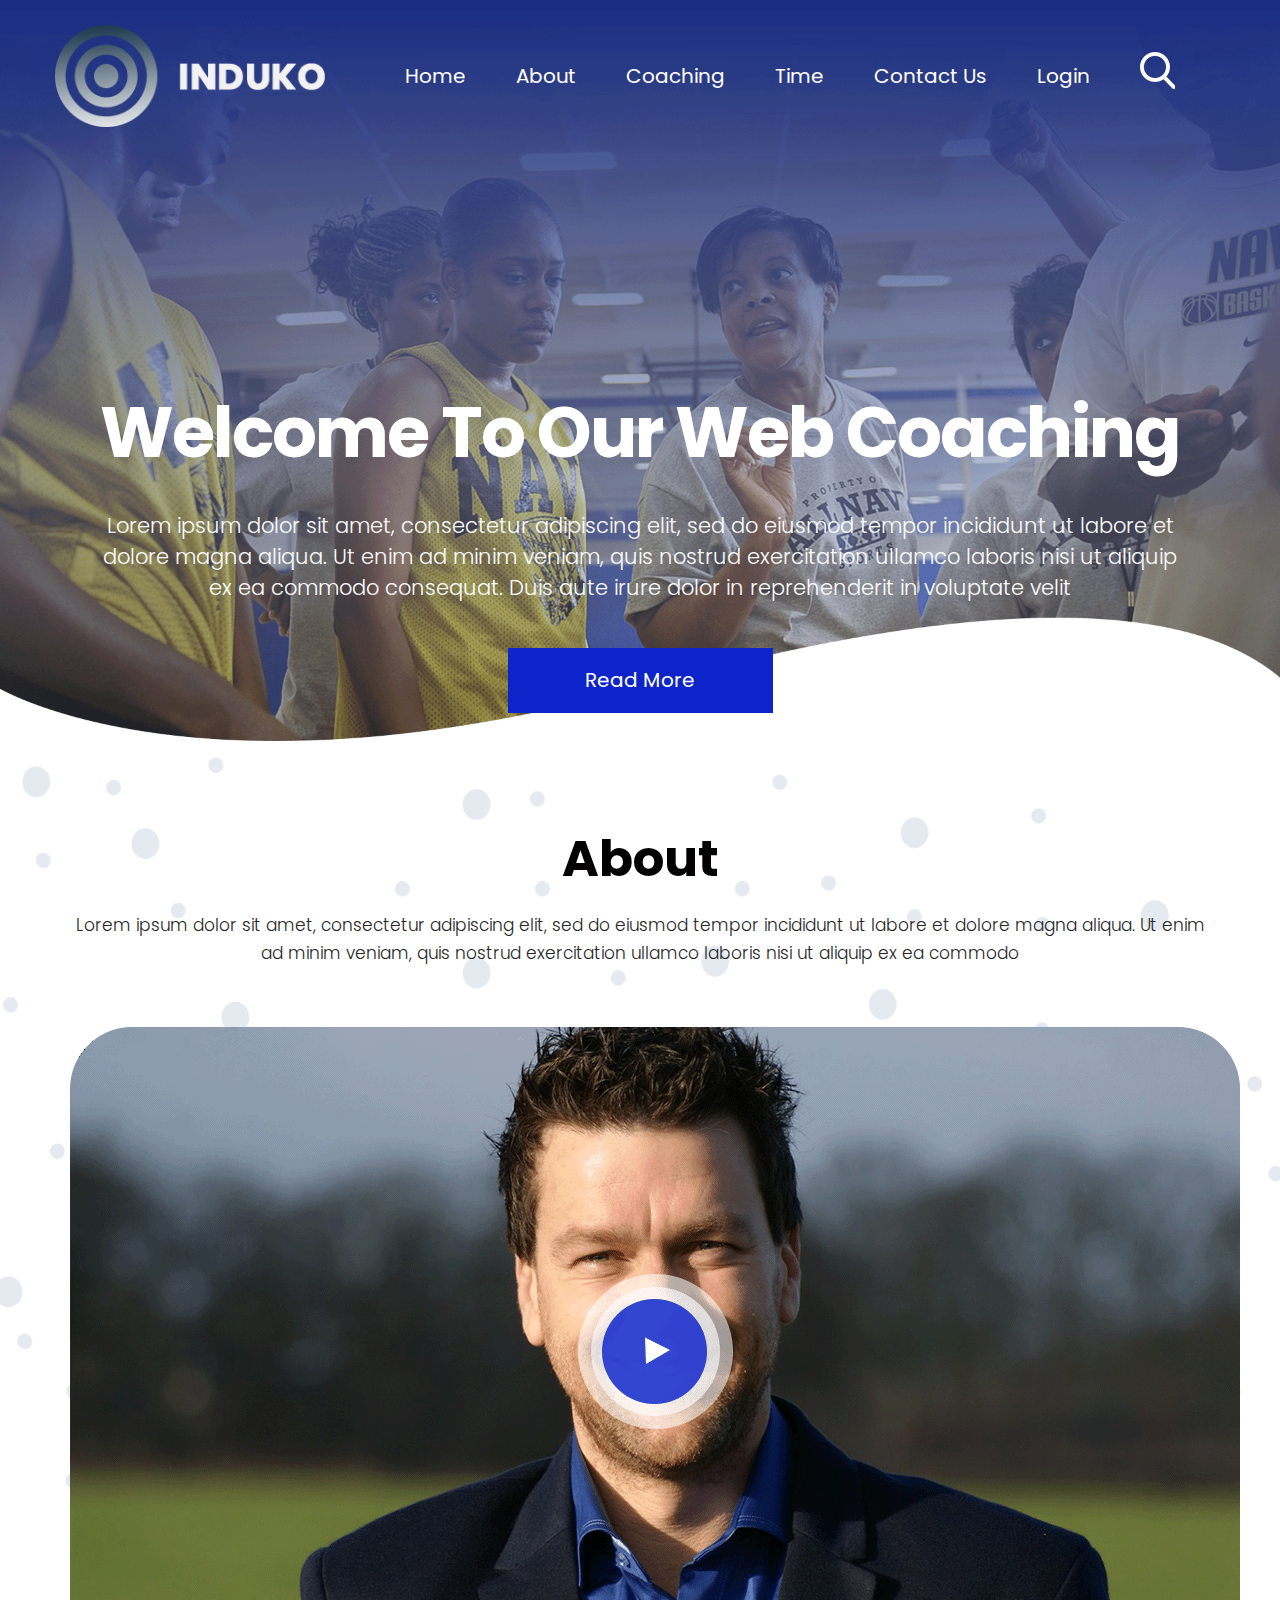
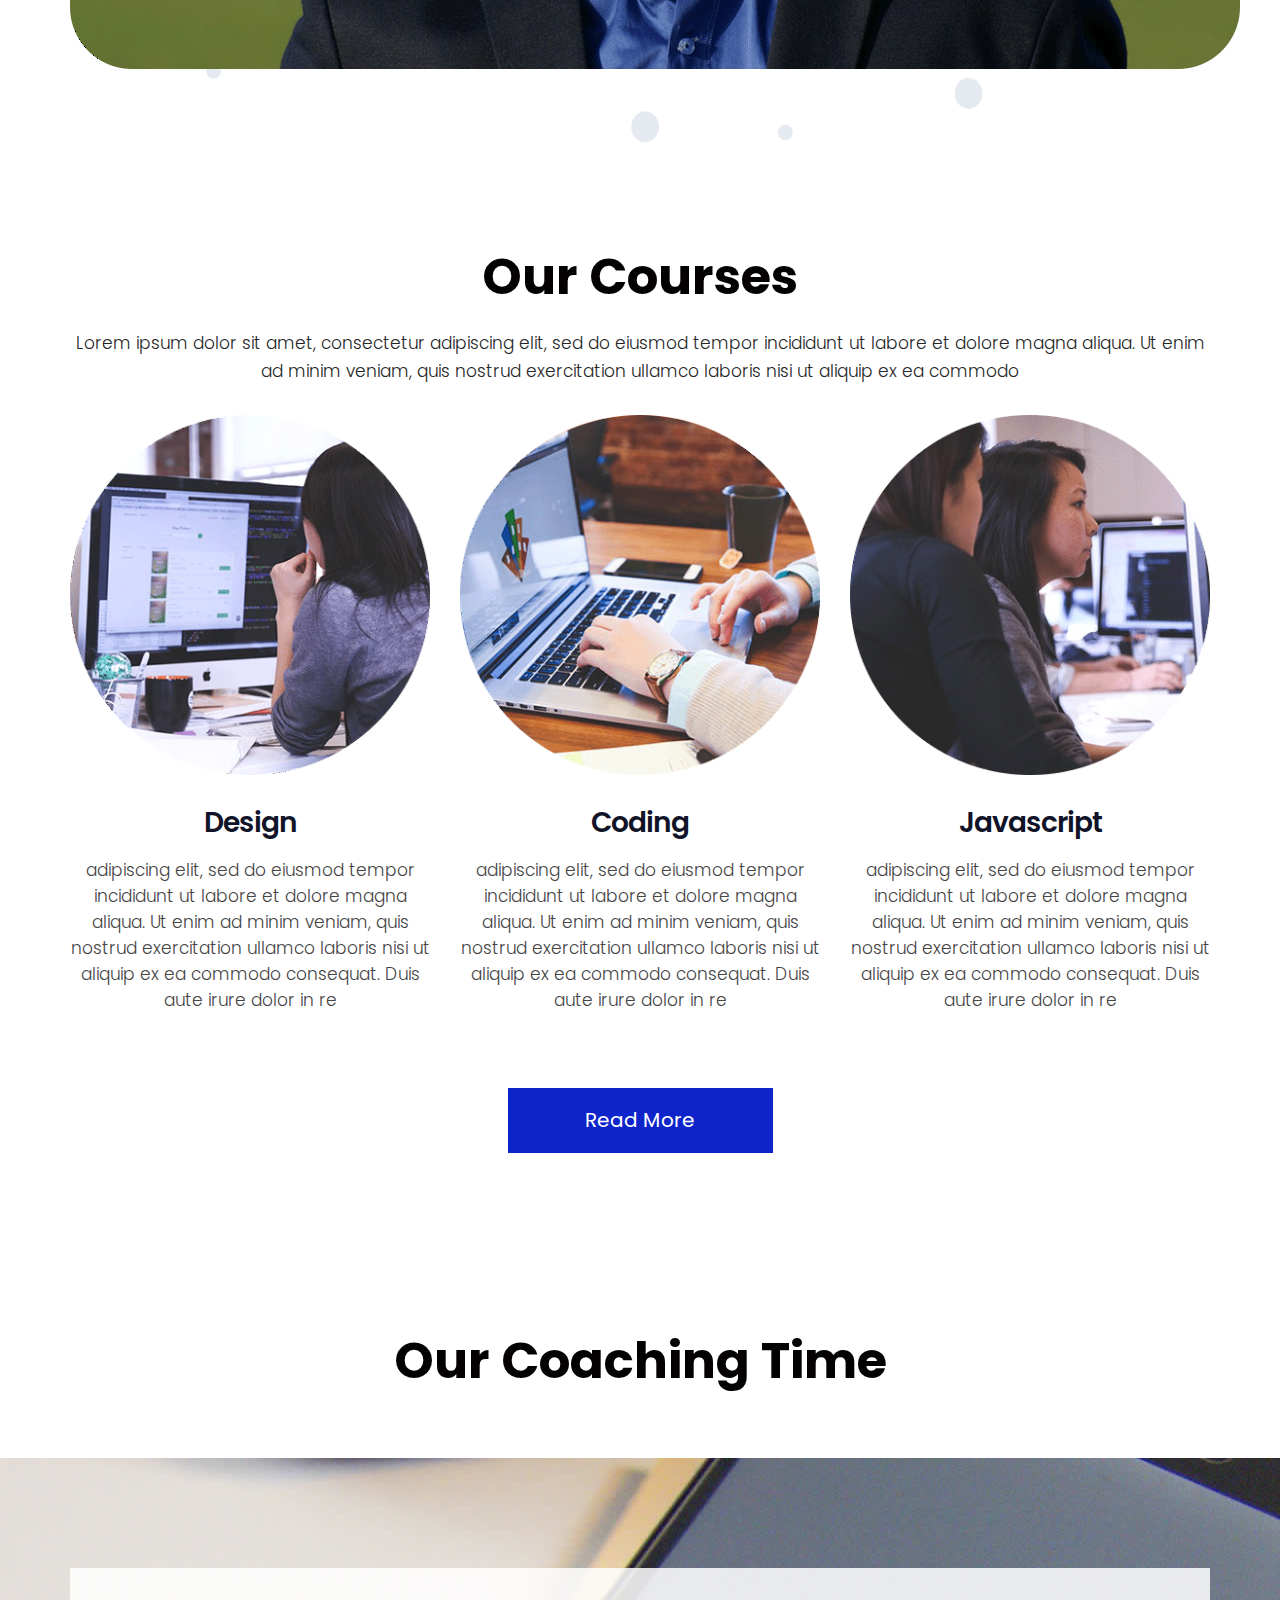
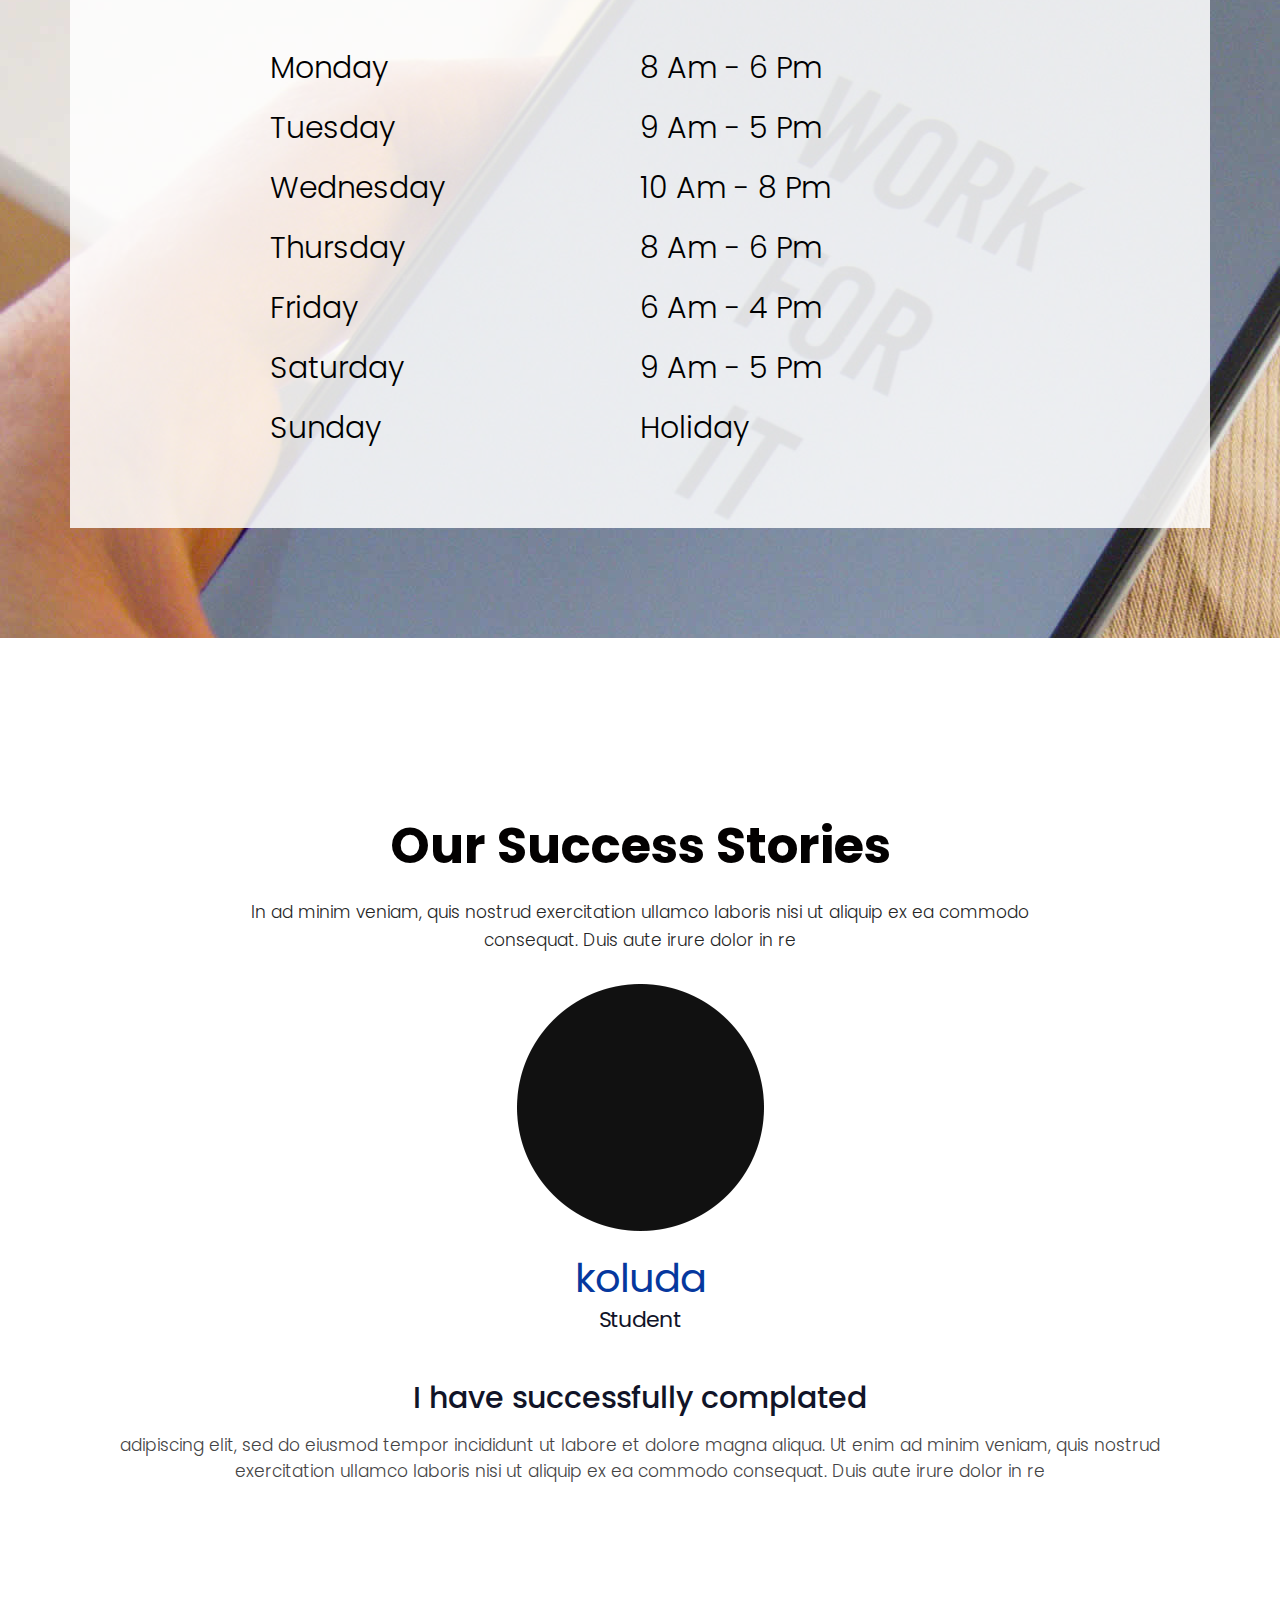
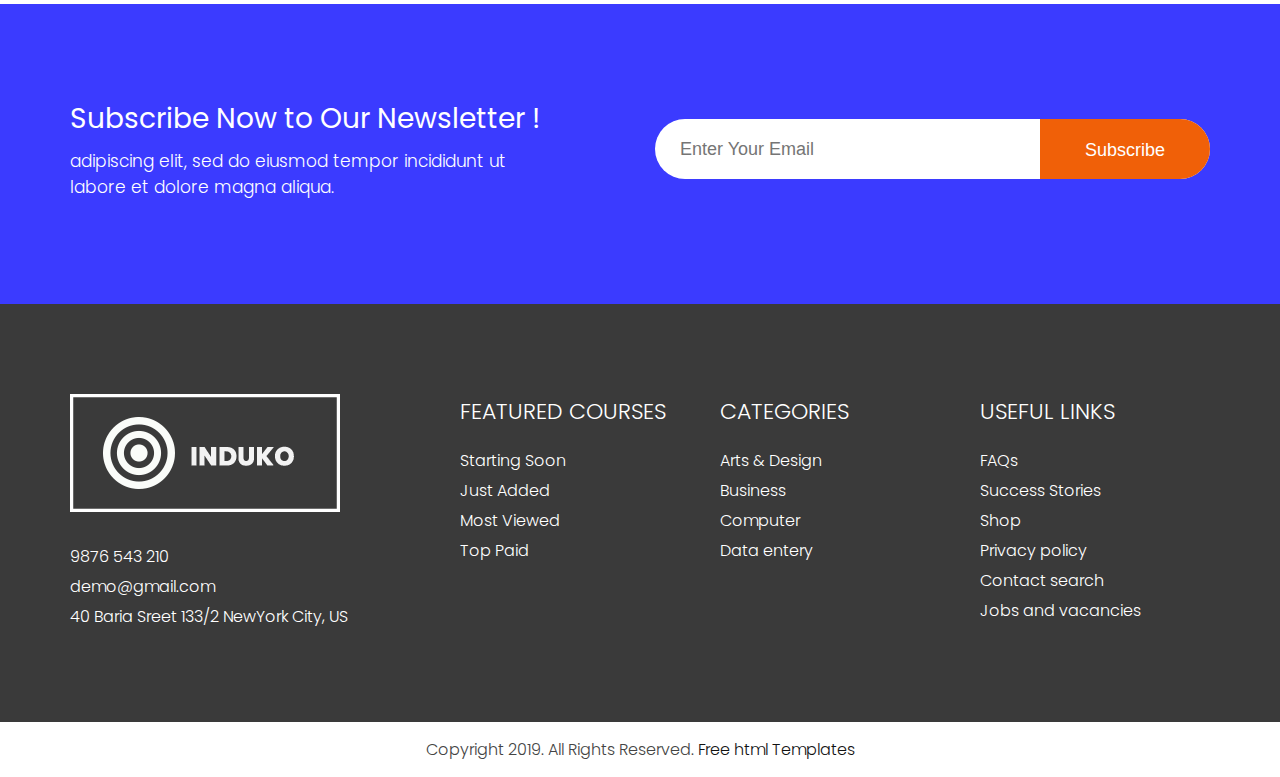
==== index.html @ 21c7ff1a "Create the project" ====
<!DOCTYPE html>
<html lang="en">
   <!-- Basic -->
   <meta charset="utf-8">
   <meta http-equiv="X-UA-Compatible" content="IE=edge">
   <!-- Mobile Metas -->
   <meta name="viewport" content="width=device-width, initial-scale=1, shrink-to-fit=no">
   <!-- Site Metas -->
   <title>Induko</title>
   <meta name="keywords" content="">
   <meta name="description" content="">
   <meta name="author" content="">
   <!-- site icon -->
   <link rel="icon" href="images/fevicon.png" type="image/png" />
   <!-- Bootstrap core CSS -->
   <link href="css/bootstrap.css" rel="stylesheet">
   <!-- FontAwesome Icons core CSS -->
   <link href="css/font-awesome.min.css" rel="stylesheet">
   <!-- Custom animate styles for this template -->
   <link href="css/animate.css" rel="stylesheet">
   <!-- Custom styles for this template -->
   <link href="style.css" rel="stylesheet">
   <!-- Responsive styles for this template -->
   <link href="css/responsive.css" rel="stylesheet">
   <!-- Colors for this template -->
   <link href="css/colors.css" rel="stylesheet">
   <!-- light box gallery -->
   <link href="css/ekko-lightbox.css" rel="stylesheet">
   <!--[if lt IE 9]>
   <script src="https://oss.maxcdn.com/libs/html5shiv/3.7.0/html5shiv.js"></script>
   <script src="https://oss.maxcdn.com/libs/respond.js/1.4.2/respond.min.js"></script>
   <![endif]-->
   </head>
   <body id="home_page" class="home_page">
      <!-- header -->
      <header class="header">

        <div class="header_top_section">
           <div class="container">
              <div class="row">
               <div class="col-lg-3">
                  <div class="full">
                     <div class="logo">
                        <a href="index.html"><img src="images/logo.png" alt="#" /></a>
                     </div>
                  </div>
               </div>
               <div class="col-lg-9 site_information">
                  <div class="full">
                     <div class="main_menu">
                        <nav class="navbar navbar-inverse navbar-toggleable-md">
                           <button class="navbar-toggler" type="button" data-toggle="collapse" data-target="#cloapediamenu" aria-controls="cloapediamenu" aria-expanded="false" aria-label="Toggle navigation">
                           <span class="float-left">Menu</span>
                           <span class="float-right"><i class="fa fa-bars"></i> <i class="fa fa-close"></i></span>
                           </button>
                           <div class="collapse navbar-collapse justify-content-md-center" id="cloapediamenu">
                              <ul class="navbar-nav">
                                 <li class="nav-item active">
                                    <a class="nav-link" href="index.html">Home</a>
                                 </li>
                                 <li class="nav-item">
                                    <a class="nav-link color-aqua-hover" href="about.html">About</a>
                                 </li>
                                 <li class="nav-item">
                                    <a class="nav-link color-aqua-hover" href="coaching.html">Coaching</a>
                                 </li>
                                 <li class="nav-item">
                                    <a class="nav-link color-grey-hover" href="time.html">Time</a>
                                 </li>
                                 <li class="nav-item">
                                    <a class="nav-link color-grey-hover" href="contact.html">Contact Us</a>
                                 </li>
                                 <li class="nav-item">
                                    <a class="nav-link color-grey-hover" href="contact.html">Login</a>
                                 </li>
                              </ul>
                              <ul class="navbar-nav">
                                 <li class="nav-item">
                                    <a class="nav-link" href="#"><img src="images/search_icon.png" alt="#" /></a>
                                 </li>
                              </ul>
                           </div>
                        </nav>
                     </div>
                  </div>
               </div>
            </div>
           </div>
        </div>

      </header>
      <!-- end header -->
      
      <!-- section -->
      <section class="main_full banner_section_top">
        <div class="container-fluid">
          <div class="row">
             <div class="full">
                  <div class="slider_banner">
                    <img class="img-responsive" src="images/slider_img.png" alt="#" />
                      <div class="slide_cont">
                        <div class="slider_cont_inner">
                          <h3>Welcome To Our  Web Coaching</h3>
                        <p>Lorem ipsum dolor sit amet, consectetur adipiscing elit, sed do eiusmod tempor incididunt ut labore et dolore magna aliqua. Ut enim ad minim veniam, quis nostrud exercitation ullamco laboris nisi ut aliquip ex ea commodo consequat. Duis aute irure dolor in reprehenderit in voluptate velit</p>
                        <a class="blue_bt" href="#">Read More</a>
                        </div>
                      </div>
                  </div>
                </div>
          </div>
        </div>
      </section>
      <!-- end section -->
    
     <!-- about section -->
      <section class="layout_padding section about_dottat">
         <div class="container">
            <div class="row">
               <div class="col-lg-12 text_align_center">
                  <div class="full heading_s1">
                     <h2>About</h2>
                  </div>
                  <div class="full">
                     <p class="large">Lorem ipsum dolor sit amet, consectetur adipiscing elit, sed do eiusmod tempor incididunt ut labore et dolore magna aliqua. Ut enim ad minim veniam, quis nostrud exercitation ullamco laboris nisi ut aliquip ex ea commodo</p>
                  </div>
               </div>
               <div class="col-md-12">
                  <div class="about_img margin_top_30  text_align_center">
                     <img src="images/ab_img.png" alt="#" />
                  </div>
               </div>
            </div>
         </div>
      </section>
      <!-- end about section -->

      <!-- section -->
      <section class="layout_padding section">
         <div class="container">
            <div class="row">
               <div class="col-lg-12 text_align_center">
                  <div class="full heading_s1">
                     <h2>Our Courses</h2>
                  </div>
                  <div class="full">
                     <p class="large">Lorem ipsum dolor sit amet, consectetur adipiscing elit, sed do eiusmod tempor incididunt ut labore et dolore magna aliqua. Ut enim ad minim veniam, quis nostrud exercitation ullamco laboris nisi ut aliquip ex ea commodo</p>
                  </div>
               </div>
            </div>
            <div class="row">

              <div class="col-md-4 text_align_center">
                 <div class="cours">
                   <img class="img-responsive" src="images/cour1.png" alt="#" />
                 </div>
                 <h3>Design</h3>
                 <p>adipiscing elit, sed do eiusmod tempor incididunt ut labore et dolore magna aliqua. Ut enim ad minim veniam, quis nostrud exercitation ullamco laboris nisi ut aliquip ex ea commodo consequat. Duis aute irure dolor in re</p>
              </div>  

              <div class="col-md-4 text_align_center">
                 <div class="cours">
                   <img class="img-responsive" src="images/cour2.png" alt="#" />
                 </div>
                 <h3>Coding</h3>
                 <p>adipiscing elit, sed do eiusmod tempor incididunt ut labore et dolore magna aliqua. Ut enim ad minim veniam, quis nostrud exercitation ullamco laboris nisi ut aliquip ex ea commodo consequat. Duis aute irure dolor in re</p>
              </div> 

              <div class="col-md-4 text_align_center">
                 <div class="cours">
                   <img class="img-responsive" src="images/cour3.png" alt="#" />
                 </div>
                 <h3>Javascript</h3>
                 <p>adipiscing elit, sed do eiusmod tempor incididunt ut labore et dolore magna aliqua. Ut enim ad minim veniam, quis nostrud exercitation ullamco laboris nisi ut aliquip ex ea commodo consequat. Duis aute irure dolor in re</p>
              </div> 

            </div>
            <div class="row">
               <div class="col-md-12">
                  <div class="full center">
                      <a class="blue_bt" href="#">Read More</a>
                  </div>
               </div>
            </div>
         </div>
      </section>
      <!-- end section -->

      <!-- section -->
      <section class="layout_padding section">
         <div class="container-fluid">
            <div class="row">
               <div class="col-lg-12 text_align_center">
                  <div class="full heading_s1">
                     <h2>Our Coaching Time</h2>
                  </div>
               </div>
            </div>
            <div class="row">
              <div class="col-md-12 cours_timging_bg">
                 <div class="container">
                    <div class="time_table">
                          <ul><li>Monday</li><li>8 Am - 6 Pm</li></ul>
                          <ul><li>Tuesday</li><li>9 Am - 5 Pm</li></ul>
                          <ul><li>Wednesday</li><li>10 Am - 8 Pm</li></ul>
                          <ul><li>Thursday</li><li>8  Am - 6 Pm</li></ul>
                          <ul><li>Friday</li><li>6 Am - 4 Pm</li></ul>
                          <ul><li>Saturday</li><li>9 Am - 5 Pm</li></ul>
                          <ul><li>Sunday</li><li>Holiday</li></ul>
                       </div>
                 </div>        
              </div> 
            </div>
         </div>
      </section>
      <!-- end section -->

      <!-- section -->
      <section class="layout_padding section">
         <div class="container-fluid">
            <div class="row">
               <div class="col-lg-12 text_align_center">
                  <div class="full heading_s1">
                     <h2>Our Success Stories</h2>
                  </div>
                  <div class="full">
                     <p class="large">In ad minim veniam, quis nostrud exercitation ullamco laboris nisi ut aliquip ex ea commodo<br>consequat. Duis aute irure dolor in re</p>
                  </div>
               </div>
               <div class="col-md-12 testimonial">
                  <div class="full text_align_center">
                     <img src="images/testimon.png" alt="#" />
                     <h3><span class="theme_color_text">koluda</span><br><small>Student</small></h3>
                  </div>
                  <div class="full margin_top_30 text_align_center">
                    <h4>I have successfully complated</h4>
                    <p>adipiscing elit, sed do eiusmod tempor incididunt ut labore et dolore magna aliqua. Ut enim ad minim veniam, quis nostrud<br>exercitation ullamco laboris nisi ut aliquip ex ea commodo consequat. Duis aute irure dolor in re</p>
                  </div>
               </div>
            </div>
        </div>
      </section>
      <!-- end section -->

    
      <!-- section -->
      <section class="section blue_pattern_bg" style="background-color: #3b3bff;">
         <div class="container">
            <div class="row">
               <div class="col-md-6">
                  <div class="full">
                     <h4>Subscribe Now to Our Newsletter !</h4>
                     <p>adipiscing elit, sed do eiusmod tempor incididunt ut<br>labore et dolore magna aliqua.</p>
                  </div>
               </div>
               <div class="col-md-6">
                 <div class="form_subribe">
                    <form>
                       <input type="email" name="email" placeholder="Enter Your Email" />
                       <button>Subscribe</button>
                    </form>
                 </div>
               </div>
            </div>
         </div>
      </section>
      <!-- end section -->
     
      <!-- footer -->
      <footer class="footer layout_padding">
         <div class="container">
            <div class="row">

               <div class="col-md-4 col-sm-12">
                  <a href="index.html"><img class="img-responsive" src="images/logo_footer.png" alt="#" /></a>
                  <div class="footer_link_heading">
                     <div class="footer_menu margin_top_30">
                     <ul>
                        <li><a href="tel:9876543210">9876 543 210</a></li>
                        <li><a href="#">demo@gmail.com</a></li>
                        <li><a href="#">40 Baria Sreet 133/2 NewYork City, US</a></li>
                     </ul>
                  </div>
                  </div>
               </div>
               
               <div class="col-md-8">
                 <div class="row">
                    <div class="col-md-4 col-sm-12">
                  <div class="footer_link_heading">
                     <h3>FEATURED COURSES</h3>
                  </div>
                  <div class="footer_menu">
                     <ul>
                        <li><a href="#">Starting Soon</a></li>
                        <li><a href="#">Just Added</a></li>
                        <li><a href="#">Most Viewed</a></li>
                        <li><a href="#">Top Paid</a></li>
                     </ul>
                  </div>
               </div>

               <div class="col-md-4 col-sm-12">
                  <div class="footer_link_heading">
                     <h3>CATEGORIES</h3>
                  </div>
                  <div class="footer_menu">
                    <ul>
                       <li><a href="#">Arts & Design</a></li>
                       <li><a href="#">Business</a></li>
                       <li><a href="#">Computer</a></li>
                       <li><a href="#">Data entery</a></li>
                    </ul>
                  </div>
               </div>
               
               <div class="col-md-4 col-sm-12">
                  <div class="footer_link_heading">
                     <h3>USEFUL LINKS</h3>
                  </div>
                  <div class="footer_menu">
                    <ul>
                       <li><a href="#">FAQs</a></li>
                       <li><a href="#">Success Stories</a></li>
                       <li><a href="#">Shop</a></li>
                       <li><a href="#">Privacy policy</a></li>
                       <li><a href="#">Contact search</a></li>
                       <li><a href="#">Jobs and vacancies</a></li>
                    </ul>
                  </div>
               </div>
                 </div>
               </div>
               
            </div>
         </div>
      </footer>
      <div class="cpy">
        <div class="container">
           <div class="row">
             <div class="col-md-12">
               <p>Copyright 2019. All Rights Reserved.<a href="https://html.design/"> Free html Templates</a></p>
             </div>
           </div>
        </div>
      </div>
      <!-- end footer -->
      <!-- Core JavaScript
         ================================================== -->
      <script src="js/jquery.min.js"></script>
      <script src="js/tether.min.js"></script>
      <script src="js/bootstrap.min.js"></script>
      <script src="js/parallax.js"></script>
      <script src="js/animate.js"></script>
      <script src="js/ekko-lightbox.js"></script>
      <script src="js/custom.js"></script>
   </body>
</html>
---- style.css ----
/*-------------------------------------------------------------------
    File Name: style.css
-------------------------------------------------------------------*/

/*-------------------------------------------------------------------
    1.import file
-------------------------------------------------------------------*/

@import url('https://fonts.googleapis.com/css?family=Poppins:100,100i,200,200i,300,300i,400,400i,500,500i,600,600i,700,700i,800,800i,900,900i');
@import url('https://fonts.googleapis.com/css?family=Raleway:100,100i,200,200i,300,300i,400,400i,500,500i,600,600i,700,700i,800,800i,900,900i');

/*-------------------------------------------------------------------
    2.basic
-------------------------------------------------------------------*/

body {
    font-size: 14px;
    line-height: normal;
    background-color: #fff;
}

body {
    overflow-x: hidden;
}

* {
    margin: 0;
    padding: 0;
    box-sizing: border-box;
}

h1,
h2,
h3,
h4,
h5,
body,
p {
    font-family: 'Poppins', sans-serif;
}

h1,
h2,
h3,
h4,
h5,
h6 {
    font-weight: 700;
    color: #111428;
}

h1:hover a,
h2:hover a,
h3:hover a,
h4:hover a,
h5:hover a,
h6:hover a {
    color: #121212 !important;
}

h1 {
    font-size: 32px;
    line-height: 40px;
    margin-bottom: 23px
}

h2 {
    font-size: 50px;
    line-height: 55px;
    margin-bottom: 20px;
    color: #030101;
    font-weight: 700;
}

h3 {
    font-size: 35px;
    line-height: normal;
    margin-bottom: 17px;
    font-weight: 600;
    color: #111428;
    letter-spacing: -1px;
    line-height: 35px;
}

h4 {
    font-size: 19px;
    line-height: 29px;
    margin-bottom: 14px
}

h5 {
    font-size: 17px;
    line-height: 25px;
    margin-bottom: 11px
}

h6 {
    font-size: 16px;
    line-height: 24px;
    margin-bottom: 11px
}

a {
    color: #121212;
}

body,
p {
    color: #9f9f9f;
}

p {
    margin-bottom: 30px;
    font-size: 17px;
    line-height: normal;
    color: #444;
    font-weight: 300;
}

p.large {
    margin-bottom: 30px;
    font-size: 17px;
    line-height: 28px;
    color: #252626;
    font-weight: 300;
    margin-top: 5px;
}

ol,
ul {
    list-style: none;
    margin: 0;
}

a {
    text-decoration: none !important;
}

.white_fonts p,
.white_fonts h1,
.white_fonts h2,
.white_fonts h3,
.white_fonts h4,
.white_fonts h5,
.white_fonts h6,
.white_fonts ul,
.white_fonts ul li,
.white_fonts ul li a,
.white_fonts ul i,
.white_fonts .post_info i,
.white_fonts div,
.white_fonts a.read_morem,
.white_fonts small {
    color: #fff !important;
}

.blockquote {
    border: 1px solid #e2e2e2 !important;
    background: #fff none repeat scroll 0 0;
    font-size: 1.1rem;
    font-style: italic;
    margin-bottom: 1.5rem;
    border-radius: 0 !important;
    padding: 2rem;
}

.check li:before {
    content: "\f06c";
    font-family: "FontAwesome";
    font-size: 16px;
    left: 0;
    padding-right: 8px;
    position: relative;
    top: 2px;
}

.check li {
    list-style: none;
    margin-bottom: 0.5rem;
}

.check li:last-child {
    margin-bottom: 0;
}

.check {
    margin-left: 0;
    padding-left: 0;
    margin: 0;
}

.check li a {}

hr.invis {
    border: 0;
    margin: 2rem 0;
}

.margin_top_0 {
    margin-top: 0 !important;
}

.margin_top_10 {
    margin-top: 10px;
}

.margin_top_20 {
    margin-top: 20px;
}

.margin_top_30 {
    margin-top: 30px !important;
}

.margin_top_40 {
    margin-top: 40px;
}

.margin_top_50 {
    margin-top: 50px !important;
}

.margin_top_60 {
    margin-top: 60px;
}

.margin_top_70 {
    margin-top: 70px;
}

.margin_top_80 {
    margin-top: 80px;
}

.margin_top_90 {
    margin-top: 90px;
}

.margin_top_100 {
    margin-top: 100px;
}

.margin_bottom_0 {
    margin-bottom: 0 !important;
}

.margin_bottom_10 {
    margin-bottom: 10px;
}

.margin_bottom_20 {
    margin-bottom: 20px;
}

.margin_bottom_30 {
    margin-bottom: 30px;
}

.margin_bottom_40 {
    margin-bottom: 40px;
}

.margin_bottom_50 {
    margin-bottom: 50px;
}

.margin_bottom_60 {
    margin-bottom: 60px;
}

.margin_bottom_70 {
    margin-bottom: 70px;
}

.margin_bottom_80 {
    margin-bottom: 80px;
}

.margin_bottom_90 {
    margin-bottom: 90px;
}

.margin_bottom_100 {
    margin-bottom: 100px;
}

.span1,
.span2,
.span3,
.span4,
.span5,
.span6,
.span7,
.span8,
.span9,
.span10 {
    padding: 0 15px;
    float: left;
    min-height: 25px;
}

.border_radius_0 {
    border-radius: 0 !important;
}

.span1 {
    width: 10%;
}

.span2 {
    width: 20%;
}

.span3 {
    width: 30%;
}

.span4 {
    width: 40%;
}

.span5 {
    width: 50%;
}

.span6 {
    width: 60%;
}

.span7 {
    width: 70%;
}

.span8 {
    width: 80%;
}

.span9 {
    width: 90%;
}

.span10 {
    width: 100%;
}

.center {
    justify-content: center;
    display: flex;
}

.full {
    width: 100%;
    float: left;
}

.only_md_display {
    display: none;
}

.cpy p {
    margin: 0;
}

.cpy p {
    margin: 15px 0;
    text-align: center;
    font-size: 16px;
    font-weight: 300;
}

.margin_bottom_0 {
    margin-bottom: 0 !important; 
}

a:focus, a:hover {
    color: #06389e;
    text-decoration: underline;
}

button {
    cursor: pointer;
}

button.navbar-toggler .fa-close {
    display: none;
}

button.navbar-toggler[aria-expanded="false"] .fa-bars {
    display: block;
}

button.navbar-toggler[aria-expanded="true"] .fa-close {
    display: block;
}

button.navbar-toggler[aria-expanded="true"] .fa-bars {
    display: none;
}

.footer_menu ul li {
    font-size: 16px;
    line-height: 30px;
}

.footer_menu ul li a {
    color: #fff;
    font-weight: 300;
}

.field input {
    width: 100%;
    margin-top: 10px;
    border: none;
    min-height: 45px;
    padding: 0 20px;
    line-height: 45px;
    font-size: 15px;
    font-family: 'Poppins', sans-serif;
}

.form_cont form {
    width: 100%;
}

.form_cont form input {
    width: 100%;
    border-radius: 200px;
    height: 60px;
    padding: 10px 30px;
    background: #e7e6e6;
    font-size: 17px;
    color: #929292;
    font-weight: 200;
    border: none;
    margin: 20px 0 0 0;
}

.form_cont form textarea {
    width: 100%;
    border-radius: 200px;
    height: 100px;
    padding: 20px 30px;
    background: #e7e6e6;
    font-size: 17px;
    color: #929292;
    border: none;
    font-weight: 200;
    margin: 20px 0 0 0;
}

.form_cont button {
    width: 185px;
    background: #f06008;
    border: none;
    color: #fff;
    height: 65px;
    font-size: 18px;
    font-weight: 300;
    border-radius: 100px;
    line-height: 72px;
    text-transform: uppercase;
    margin-top: 20px;
}

.padding_bottom_0 {
    padding-bottom: 0 !important;
}

.padding-left_0 {
    padding-left: 0;
}

.blog_detail h3 {
    text-transform: none;
    font-weight: 500;
    line-height: 32px;
    margin-bottom: 20px;
    text-align: justify;
}

.form_contact_main .field {
    width: 50%;
    float: left;
    padding: 0 5px;
}

.half_grey_section {
    background: #252525;
}

.br_single_blog_2 {
    float: left;
    width: 100%;
    margin: 15px 0;
}

.br_single_blog_2 hr {
    border-top: 2px dotted #d3d3d3;
    margin-top: 25px;
    margin-bottom: 25px;
}

.layout_padding_grey_half {
    padding: 80px 105px 80px 90px;
    text-align: center;
}

.layout_padding {
    padding: 90px 0;
}

.width_50 {
    width: 50%;
}

.ekko-lightbox-nav-overlay a {
    opacity: 1 !important;
}

.ekko-lightbox .modal-content {
    box-shadow: none !important;
    border: solid #fff 4px;
}

.modal-backdrop.show {
    opacity: 0.7;
}

.text_align_center {
    text-align: center;
}

.field {
    float: left;
    width: 100%;
    margin-bottom: 5px;
}

.field label {
    float: left;
    width: 36%;
    font-size: 14px;
    font-weight: 500;
    color: #000000;
    margin: 0;
    min-height: 40px;
    line-height: 40px;
}

.custom_field {
    float: right;
    width: 64%;
    background: #f8f8f8;
    border: solid #e1e1e1 1px;
    min-height: 40px;
    border-radius: 5px;
    color: #000;
    font-size: 14px;
    padding: 5px 15px;
}

.field label {
    float: left;
    width: 36%;
    font-size: 14px;
    font-weight: 500;
    color: #000000;
    margin: 0;
    min-height: 40px;
    line-height: 40px;
}

.form_full label {
    width: 100%;
}

form#commant_form div.field textarea.custom_field {
    margin-bottom: 10px;
}

.form_full textarea {
    min-height: 100px;
    width: 100%;
}

.border-radius_0 {
    border-radius: 0 !important;
}

.form_full input,
.form_full select {
    width: 100%;
    height: 50px;
}

.main_full.inner_page {
    background: #80909c;
    text-align: center;
    min-height: 180px;
}

.main_full.inner_page h3 {
    color: #fff;
    margin: 0;
    font-weight: 600;
    text-transform: uppercase;
    line-height: 175px;
    text-align: center;
}

.small_heading.main-heading {
    margin-bottom: 20px;
    width: 100%;
}

.small_heading.main-heading h2 {
    font-size: 20px;
    margin-bottom: 5px;
    font-weight: 600;
}

.main-heading::after {
    width: 30px;
    height: 4px;
    background: #feb61a;
    content: "";
    margin: 0;
    display: block;
    position: relative;
}

.slide_cont {
    position:
     absolute;
    top: 415px;
    width: 100%;
}

.product_section {
    position: relative;
    z-index: 1;
}

.slider_banner img {
    width: 100%;
}

.slider_banner {
    position: relative;
    text-align: center;
}

.slide_cont {
    position: absolute;
    top: 415px;
}

.slide_cont h3 {
    color: #fff;
    font-size: 70px;
    letter-spacing: -2px;
    margin: 0 0 60px 0;
    font-weight: 700;
}

.slider_cont_inner {

    width: 1085px;
    text-align: center;
    margin: 0 auto;

}

.slider_cont_inner p {

    color: #fff;
    font-size: 21px;

}

.time_table ul li {
    font-size: 21px;
    color: #000;
    float: left;
}

.time_table {
    background: rgba(255,255,255,.85);
    margin-top: 110px;
    min-height: 560px;
    padding: 30px;
}

.blue_bt {
    width: 265px;
    height: 65px;
    background: #0e24cb;
    color: #fff;
    text-align: center;
    line-height: 65px;
    font-size: 20px;
    font-weight: 400;
    margin: 45px auto 0;
    display: flex;
    justify-content: center;
}

.blue_bt:hover,
.blue_bt:focus {
   background: #111;
   color: #fff;
   transition: ease all 0.5s;
}

.cours + h3 {
    margin-top: 30px;
    font-size: 28px;
}

.cours img {
    max-width: 100%;
}

.cours_timging_bg {
    background: url("images/cours_bg.jpg");
    min-height: 780px;
    width: 100%;
    margin-top: 50px;
}

.time_table {
    background: rgba(255,255,255,.85);
    margin-top: 110px;
    min-height: 560px;
    padding: 70px 200px;
}

.time_table ul {
    width: 100%;
}

.time_table ul li {
    float: left;
    width: 50%;
    font-size: 30px;
    font-weight: 300;
    color: #000;
    line-height: 60px;
}

.theme_color_text {
    color: #06389e;
}

.testimonial h3 {
    font-size: 40px;
    font-weight: 400;
    margin-top: 30px;
}

.testimonial h3 small {
    font-size: 22px;
    font-weight: 400;
    line-height: normal;
}

.testimonial h4 {
    font-size: 30px;
    font-weight: 500;
    margin-bottom: 20px;
}

body#inner_page header.header {
    background-image: url('images/slider_img.png');
    background-size: 100% auto;
    position: relative;
}

.blue_pattern_bg {
    background-image: url('images/blue_bg.png');
    background-attachment: fixed;
    background-position: center center;
    min-height: 300px;
    padding: 100px 0 0;
}

.blue_pattern_bg h4 {
    color: #fff;
    font-size: 28px;
    font-weight: 400;
    margin-bottom: 15px;
}

.blue_pattern_bg p {
    margin: 0 !important;
    color: #fff;
}

.form_subribe input {
    width: 100%;
    background: #fff;
    border: none;
    height: 60px;
    padding: 0 170px 0 25px;
    font-size: 18px;
    line-height: 60px;
}

form {
    position: relative;
}

.form_subribe button {
    background: #f06008;
    border: none;
    color: #fff;
    float: right;
    position: absolute;
    right: 0;
    top: 0;
    width: 170px;
    height: 60px;
    font-size: 18px;
    font-weight: 400;
    line-height: 62px;
}

.form_subribe {
    border-radius: 75px;
    overflow: hidden;
    margin-top: 15px;
}

.footer {
    background: #3a3a3a;
}

.footer_link_heading h3 {
    color: #fff;
    font-size: 22px;
    font-weight: 300;
    letter-spacing: 0;
}

.footer_menu ul {
    list-style: none;
}

.footer_menu ul li {

}

/**---- Style the tab ----**/

.tab-details {
    float: right;
    padding: 2rem 0;
    width: 80%;
    background-color: #ffffff;
}

.tab-details .blog-meta h4 {
    font-size: 14px;
    margin: 0;
    padding: 0.5rem 0 0;
    line-height: 1.4;
}

div.tab {
    float: left;
    padding: 2rem 0;
    width: 20%;
    position: static;
    height: 100%;
    background-color: #121212;
}

div.tab button {
    display: block;
    background-color: inherit;
    color: black;
    padding: 0.9rem 1rem 0.7rem;
    width: 100%;
    border: 0;
    outline: none;
    text-align: right;
    cursor: pointer;
    -webkit-transition: all .3s ease-in-out;
    -moz-transition: all .3s ease-in-out;
    -ms-transition: all .3s ease-in-out;
    -o-transition: all .3s ease-in-out;
    transition: all .3s ease-in-out;
    font-size: 14px;
    font-weight: 400;
    border-bottom: 0 solid #303030;
    line-height: 1;
    text-transform: capitalize;
}

div.tab button:hover,
div.tab button.active {
    background-color: #ffffff;
    border-right: 0 solid #303030;
    border-bottom: 0 solid #303030;
    border-left: 0 solid #303030;
}

div.tab button:hover {
    border-top: 0;
}

.tabcontent {
    padding: 0 2rem;
    display: none;
}

.tabcontent.active {
    display: block;
}


/* Style the topbar-section */

.topsocial .fa {
    margin-right: 0.5rem;
    font-size: 15px;
}

.topbar-section {
    display: block;
    position: relative;
    background-color: #1d1d1d;
    padding: 0.8rem 2rem;
    font-size: 14px;
}

.blog-list-widget .w-100,
.footer,
.header .dropdown-item,
.header .dropdown-item:hover,
.header .dropdown-item:focus,
div.tab button,
.topbar-section,
.topbar-section a {
    color: rgba(255, 255, 255, 1) !important;
}

div.tab button:hover,
div.tab button.active,
.topbar-section a:focus,
.topbar-section a:hover {
    color: rgba(255, 255, 255, 1) !important;
}

.topbar-section .list-inline {
    margin: 0;
    padding: 0;
}

.topbar-section .tooltip-inner {
    margin-top: 10px !important;
}

.topbar-section .list-inline-item {
    padding: 0 0 0 0.5rem !important;
}

.custom-select {
    border: 1px solid #e2e2e2;
    border-radius: 0;
    color: #464a4c;
    display: inline-block;
    font-size: 12px;
    font-weight: lighter;
    line-height: 1.25;
    max-width: 100%;
    min-height: 45px;
    outline: medium none;
    width: 100%;
}

.table-bordered thead td,
.table-bordered thead th {
    border: 0 none;
}

.page-title {
    position: relative;
    padding: 3rem 0 3rem;
}

.page-title h1 {
    font-size: 34px;
    margin-bottom: 0;
    font-weight: bold;
}

.page-title p {
    font-size: 18px;
    margin-bottom: 0;
    padding-bottom: 0;
}

.breadcrumb-item {
    display: inline;
    text-transform: uppercase;
    letter-spacing: 1px;
    font-size: 11px;
    float: none;
}

.breadcrumb {
    margin-top: 1.6em;
    background-color: transparent;
    border-radius: 0;
    list-style: outside none none;
    margin-bottom: 0;
    padding: 0;
}

.withoutdesc .breadcrumb {
    margin-top: 0;
    line-height: 1;
}

.withbg {
    background: rgba(0, 0, 0, 0) url("images/slider_bg.png") no-repeat scroll center bottom;
    height: 245px;
    position: absolute;
    top: 30px;
    width: 100%;
    left: 0;
    right: 0;
    text-align: center;
    margin: auto;
}

select.form-control:not([size]):not([multiple]) {
    color: #767676;
}

.form-control::-webkit-input-placeholder {
    color: #767676;
    opacity: 1;
}

.form-control::-moz-placeholder {
    color: #767676;
    opacity: 1;
}

.form-control:-ms-input-placeholder {
    color: #767676;
    opacity: 1;
}

.form-control::placeholder {
    color: #767676;
    opacity: 1;
}

a {
    text-decoration: none !important
}

.entry {
    position: relative;
}

.entry:hover .magnifier {
    top: 0;
}

.magnifier {
    position: absolute;
    top: 500px;
    left: 0;
    bottom: 0;
    right: 0;
    opacity: 0;
    -webkit-transition: all .3s ease-in-out;
    -moz-transition: all .3s ease-in-out;
    -ms-transition: all .3s ease-in-out;
    -o-transition: all .3s ease-in-out;
    transition: all .3s ease-in-out;
    -webkit-transform: scale(1);
    -moz-transform: scale(1);
    -ms-transform: scale(1);
    -o-transform: scale(1);
    transform: scale(1);
}

.pager p {
    color: #222222;
    padding-bottom: 0;
    margin-bottom: 0;
}

.pager a,
.magni-like a {
    color: #999999;
}

.magni-desc h4 {
    color: #ffffff;
    text-transform: capitalize;
    font-size: 21px;
    padding-bottom: 5px;
    margin-bottom: 0;
}

.magni-desc a {
    color: #ffffff;
}

.magni-desc small {
    opacity: 1;
    color: #ffffff;
    font-size: 12px;
    text-transform: uppercase;
}

.magni-desc {
    position: absolute;
    bottom: 20%;
    margin: -25px auto;
    text-align: center;
    left: 0;
    right: 0;
}

.with-desc .magnifier {
    left: 0;
    background-color: rgba(0, 0, 0, 0.5);
    right: 0;
    bottom: 0;
    top: 0 !important;
}

.with-desc h4 {
    padding: 10px 0 0;
    margin-bottom: 0;
    font-size: 19px;
}

.with-desc small {
    display: block;
    font-size: 11px;
    letter-spacing: 1px;
    text-transform: uppercase;
}

.about_dottat {
    background: url('images/dottet_bg.png');
    background-size: cover;
    background-position: center bottom;
}

/*-------------------------------------------------------------------
    3.header
-------------------------------------------------------------------*/

.header {
    padding: 0;
    margin-top: 0;
    position: absolute;
    z-index: 2;
    width: 100%;
    top: 0;
    background: transparent;
}

.navbar-inverse {
    padding: 0;
    z-index: 1;
}

.navbar-inverse .navbar-nav .nav-link, .navbar-nav .nav-link {
    font-size: 20px;
    font-weight: 400;
    line-height: normal;
    color: #fff;
    letter-spacing: 0px;
    transition: ease all 0.5s;
}

header .main_menu .nav-item.active a.nav-link {
    color: #fff !important;
}

.dropdown-toggle::after {
    display: inline-block;
    width: auto;
    height: auto;
    margin-left: 0.2em;
    margin-top: 0rem;
    vertical-align: middle;
    content: "\f107";
    border: 0;
    font-family: 'FontAwesome';
}

.navbar-toggleable-md .navbar-nav .nav-link {
    padding: 22px 25px 22px ;
}

.header-section {
    padding: 2rem 0 4rem;
    background-color: #ffffff;
}

.logo img {
    max-width: 324px;
    max-width: 100%;
    margin: auto;
    text-align: center;
    display: block;
}

.navbar-nav {
    margin: 0;
}

.header .dropdown-menu {
    box-shadow: none;
    border-radius: 0;
    min-width: 240px;
    border: 0;
    margin-top: 0 !important;
    border-color: #edeff2;
    background-color: #121212;
}

.header .dropdown-item {
    text-transform: capitalize;
    font-size: 14px;
    padding: 10px 1.5rem;
    background-color: #111428;
    font-weight: 300;
}

.header .dropdown ul li:last-child {
    border-bottom: 0;
}

.header .dropdown-item span {
    position: absolute;
    right: 20px;
    top: 2px;
}

.header .container-fluid {
    max-width: 1240px;
}

.header-section {
    margin-bottom: 0;
}

.header .container {
    padding-left: 0;
    padding-right: 0;
}

.heading_s2 {
    margin-bottom: 50px;
}

.topmenu i {
    padding-right: 0.3rem;
}

.menu-large {
    overflow: hidden;
    position: static !important;
}

.dropdown-menu.megamenu {
    left: 0;
    right: 0;
    margin-top: 10px !important;
    width: 100%;
    background-color: #121212 !important;
}

.dropdown-menu .fa.fa-angle-right {
    position: absolute;
    right: 0px;
    top: 10px;
}

.dropdown-menu .dropdown-menu {
    margin-top: 0 !important
}

.mega-menu-content {
    position: relative;
    padding: 0;
    margin: 0 -10px;
    background-color: #121212;
}

/**---- header top ----**/

.header_top_section {
    min-height: auto;
}

/**---- logo ----**/

.logo {
    float: left;
    margin-top: 25px;
    margin-bottom: 25px;
}

.site_information {
    padding-top: 25px;
}

.site_information ul {
    padding: 0;
    list-style: none;
    margin: 14px 0 0;
    float: right;
    width: auto;
}

.site_information ul + ul {
    margin-top: 5px;


.site_information ul li {
    margin-left: 0;
}

.site_information ul li {
    float: left;
}

.site_information ul li span.infor_text {
    font-size: 15px;
    color: #111428;
    font-weight: 300;
    line-height: 20px;
}

.site_information ul li span.infor_text strong {
    font-weight: 700;
}

.site_information ul li span.icon_img {
    margin-right: 15px;
    display: flex;
    justify-content: center;
    align-items: center;
}

/**---- header bottom section ----**/

.header_bottom_section {
    min-height: 70px;
    background: #fff;
}

.header_bottom_section .main_menu {
    float: left;
    padding-left: 0;
}

/**---- search bar menu ----**/

.header_bottom_section .search_bar {
    float: right;
    width: 275px;
    height: 70px;
    background: #111428;
}

.header_bottom_section .search_bar {
    float: right;
    width: 280px;
    height: 70px;
    background: #eaeaea;
    padding: 21px 25px;
}

.header_bottom_section .search_bar form {
    float: left;
    width: 100%;
}

.header_bottom_section .search_bar form input.search_field {

    width: 100%;
    padding: 0;
    border: none;
    height: 25px;
    color: #757474 !important;
    background: #eaeaea;
    font-weight: 200;
    font-family: 'Poppins', sans-serif;
    font-size: 17px;
    letter-spacing: 0px;

}


.header_bottom_section .search_bar form input.search_field:focus {
    box-shadow: none !important;
}

.header_bottom_section .search_bar form button {
    position: absolute;
    width: 25px;
    padding: 0;
    background: transparent;
    border: none;
    color: #757474;
    font-size: 21px;
    right: 32px;
    cursor: pointer;
}

.header_bottom_section .search_bar ::placeholder {
    color: #bab6b6;
    opacity: 1;
}

.site_information ul li, .site_information ul li a {
    font-size: 16px;
    color: #eaeaea;
    font-weight: 300;
}

/*-------------------------------------------------------------------
    4.section
-------------------------------------------------------------------*/

.img-responsive {
    max-width: 100%;
}

.padding_bottom_0 {
    padding-bottom: 0 !important;
}

.padding_top_0 {
    padding-bottom: 0 !important;
}

.section {
    position: relative;
    display: block;
    padding: 4rem 0;
    background-color: #ffffff;
}

.white_bg {
    background: #fff;
}

.page-title {
    padding: 8rem 0 5.4rem !important;
    margin-top: -2.6rem;
}

.page-title p {
    padding-top: 1rem;
    padding-bottom: 0;
    margin-bottom: 0;
}

.page-title p,
.page-title h1 {
    color: #ffffff !important;
}

.parallax {
    background-attachment: fixed;
    background-position: 50% 0;
    background-repeat: no-repeat;
    height: 100%;
    position: relative;
    -webkit-background-size: cover;
    -moz-background-size: cover;
    -o-background-size: cover;
    background-size: cover;
}

.parallax.parallax-off {
    background-attachment: scroll !important;
    display: block;
    height: 100%;
    min-height: 100%;
    overflow: hidden;
    position: relative;
    background-position: top center;
    vertical-align: sub;
    width: 100%;
}

.no-scroll-xy {
    overflow: hidden !important;
    -webkit-transition: all .4s ease-in-out;
    -moz-transition: all .4s ease-in-out;
    -ms-transition: all .4s ease-in-out;
    -o-transition: all .4s ease-in-out;
    transition: all .4s ease-in-out;
}

.tagline p {
    font-style: italic;
    font-size: 16px;
}

.tagline h3 {
    font-size: 31px;
    margin: 0 0 1.8rem;
    padding: 0;
}

.section-title {
    display: block;
    position: relative;
    margin-bottom: 3rem
}

.section-title h3 {
    z-index: 1;
    font-size: 30px;
    position: relative;
    font-weight: bold;
    text-transform: capitalize;
}

.section-title .lead {
    font-size: 18px;
    margin-bottom: 0;
    font-style: italic;
    padding: 0;
    margin-top: 1rem
}

.section-title h3 .font-backend {
    bottom: -40px;
    color: #f2f2f2;
    font-family: Cochin;
    font-size: 140px;
    height: 80px;
    left: 0;
    line-height: 80px;
    opacity: 0.1;
    position: absolute;
    right: 0;
    z-index: -1;
}

.tagline-message h3 {
    padding: 0;
    font-size: 34px;
    margin: 0;
    line-height: 1.5;
    color: #ffffff;
    font-weight: bold;
}

.nopadtop {
    padding-top: 0 !important;
}

.box {
    background-color: #ffffff;
    padding: 2rem;
    position: relative;
    z-index: 11;
}

.box:hover img {
    top: -10px;
}

.box p {
    padding: 0;
    margin-bottom: 1rem;
}

.box img {
    margin-bottom: 1.5rem;
    display: block;
    line-height: 1;
    width: 60px;
    height: 82px;
    min-height: 82px;
    top: 0;
    position: relative;
    -webkit-transition: all .3s ease-in-out;
    -moz-transition: all .3s ease-in-out;
    -ms-transition: all .3s ease-in-out;
    -o-transition: all .3s ease-in-out;
    transition: all .3s ease-in-out;
}

.box h4 {
    font-size: 18px;
    text-transform: capitalize;
    font-weight: bold;
    margin-bottom: 1rem;
    padding: 0;
}

.m30 {
    margin-top: -60px;
}

.p120 {
    padding-bottom: 6.6rem;
    padding-top: 4rem;
}

.yellow_bg {
    background: #feb61a;
}

.pettr {
    background-image: url(images/yellow_pettr.png);
    background-position: center center;
}

p.large_1 {
    font-size: 17.5px;
    color: #111428;
    line-height: 28px;
    letter-spacing: -0.5px;
    margin: 0 0 10px 0;
}

.form_contact_main button {
    margin-top: 30px;
    background: #111428;
    color: #fff;
    border: none;
    font-weight: 500;
    font-size: 16px;
    padding: 12px 45px;
    border-radius: 5px;
    transition: ease all 0.2s;
}

.form_contact_main button:hover,
.form_contact_main button:focus {
    background: #feb61a;
    color: #111428;
}

/*-------------------------------------------------------------------
    5.sidebar
-------------------------------------------------------------------*/

.sidebar .widget {
    background-color: #ffffff;
    padding: 2rem;
    margin-bottom: 2rem;
}

.header .widget p {
    margin-bottom: 1rem;
}

.header .form-control {
    height: 40px !important;
    font-size: 13px !important;
    margin-bottom: 15px !important
}

.header .button--isi {
    padding: 10px 30px !important;
}

.header .blog-list-widget .mb-1 {
    color: #121212;
}

.header .blog-list-widget img {
    margin-right: 1rem;
    max-width: 72px;
    margin-top: 5px;
}

.header .blog-list-widget small {
    color: #aaaaaa;
}

.header .blog-list-widget .w-100 {
    display: block;
    margin-bottom: 5px;
}

.header .instagram-wrapper a {
    border-color: #ffffff;
    margin-left: -5px;
    margin-right: 5px;
}

.header .widget-title {
    margin: 0 0 1.3rem;
    font-size: 16px;
    padding: 0 !important;
}

.sidebar .instagram-wrapper a {
    border-color: #ffffff;
    border-width: 3px;
}

.category-widget ul {
    margin: 0;
    padding: 0;
    list-style: none;
}

.category-widget li {
    padding: 0.3rem;
    border-bottom: 1px dashed #e2e2e2;
}

.category-widget li:first-child {
    border-top: 1px dashed #e2e2e2;
}

.sidebar .blog-list-widget .mb-1 {
    color: #121212;
    font-size: 15px;
    font-weight: 600;
}

.sidebar small {
    color: #9f9f9f;
}

.tag-widget a {
    background-color: #111111;
    border-radius: 0;
    display: inline-block;
    color: #ffffff !important;
    margin: 0 0.3rem 0.3rem 0;
    line-height: 1;
    font-size: 13px;
    padding: 0.5rem 0.6rem;
    text-transform: capitalize;
}

.search-form {
    position: relative;
}

.search-form .form-control {
    border-right: 0 none;
    margin: 0;
    border: 1px solid #e2e2e2;
    border-radius: 0;
    font-size: 13px;
    font-weight: lighter;
    min-height: 45px;
}

.side_bar_search {
    padding-top: 10px;
}

.side_bar_blog .input-group {
    background: #f8f8f8;
    width: 100%;
    border-radius: 50px;
    height: 50px;
}

.product_catery .row.margin_bottom_20_all {
    float: left;
    width: 100%;
}

.side_bar_blog .input-group input.form-control {
    background: transparent;
    border: none;
    box-shadow: none;
    padding: 15px 20px;
    height: auto;
    font-size: 14px;
}

.side_bar_blog .input-group span.input-group-addon {
    border: none;
    background: transparent;
    padding: 10px 20px;
}

.side_bar_blog .input-group span.input-group-addon button {
    background: transparent;
    border: none;
    font-size: 15px;
    color: #000000;
}

/*-------------------------------------------------------------------
    6.pages
-------------------------------------------------------------------*/

.standard-page {
    padding: 3rem;
    background-color: #ffffff;
}

.standard-page .float-left {
    margin-bottom: 0.5rem;
    margin-right: 1.5rem;
    margin-top: 0.5rem;
}

.standard-page .float-right {
    margin-bottom: 0.5rem;
    margin-left: 1.5rem;
    margin-top: 0.5rem;
}

.notfound {
    padding: 4rem 0;
}

.notfound h2 {
    font-family: Comic Sans MS;
    font-size: 140px;
    padding: 0 0 1.7rem;
    margin: 0;
    line-height: 1;
    font-weight: bold;
}

.notfound h3 {
    font-size: 40px;
    padding: 0;
    margin: 0;
}

.notfound p {
    padding: 2rem 0 1.4rem;
    margin-bottom: 0;
}

.product_blog {
    background: #eaeaea;
    padding: 25px;
}

.product_blog img {
    width: 100%;
}

.product_blog h3 {
    margin: 25px 0 0 0;
    font-size: 20px;
    width: 100%;
    text-align: center;
    color: #202120;
    font-weight: 500;
}

/*-------------------------------------------------------------------
    7.blog
-------------------------------------------------------------------*/

.related-posts .col-lg-6 {
    margin-bottom: 0 !important
}

.user_name {
    font-size: 18px;
    font-weight: bold;
    padding: 0;
}

.comments-list .media-right,
.comments-list small {
    color: #999 !important;
    font-size: 11px;
    letter-spacing: 2px;
    margin-top: 5px;
    padding-left: 10px;
    text-transform: uppercase;
}

.comments-list .media {
    padding: 10px;
    margin-bottom: 15px;
}

.media-body .btn-primary {
    padding: 5px 10px !important;
    font-size: 11px !important;
}

.last-child {
    margin-bottom: 0 !important;
}

.comments-list img {
    max-width: 80px;
    margin-right: 30px;
}

.related-articles .blog-box {
    margin-bottom: 0;
}

.custom-title {
    padding: 0;
    margin: 0 0 2rem;
    font-size: 21px;
}

.authorbox h4 {
    margin: 0 0 0.9rem;
}

.authorbox .fa {
    color: #aaaaaa;
    margin-right: 0.5rem
}

.authorbox p {
    margin-bottom: 1rem;
}

.single-blog-meta {
    margin: 1rem 0 1.4rem;
}

.page-link {
    background-color: #121212;
    border: 0 none;
    border-radius: 0 !important;
    color: #fff;
    display: block;
    line-height: 1.25;
    margin-left: 0;
    margin-right: 6px;
    padding: 0.5rem 0.75rem;
    position: relative;
}

.blog-grid .col-xs-12 {
    margin-bottom: 2rem
}

.blog-box {
    padding: 0rem;
    background-color: #ffffff;
}

.shop-media,
.post-media {
    display: block;
    position: relative;
    overflow: hidden;
}

.shop-media img,
.post-media img {
    width: 100%;
}

.magnifier .fa {
    color: #ffffff !important;
}

.magnifier {
    position: absolute;
    top: 0;
    right: 0;
    bottom: 0;
    left: 0;
    opacity: 0;
    visibility: hidden;
    background-color: rgba(0, 0, 0, 0.2);
    -webkit-transition: all .3s ease-in-out;
    -moz-transition: all .3s ease-in-out;
    -ms-transition: all .3s ease-in-out;
    -o-transition: all .3s ease-in-out;
    transition: all .3s ease-in-out;
}

.entry {
    position: relative;
    overflow: hidden;
}

.hovereffect {
    position: absolute;
    top: 0;
    opacity: 0;
    left: 0;
    right: 0;
    bottom: 0;
    background-color: rgba(0, 0, 0, 0.2);
    -webkit-transition: all .3s ease-in-out;
    -moz-transition: all .3s ease-in-out;
    -ms-transition: all .3s ease-in-out;
    -o-transition: all .3s ease-in-out;
    transition: all .3s ease-in-out;
    zoom: 1;
    filter: alpha(opacity=0);
    opacity: 0.5;
    background: -moz-linear-gradient(0deg, rgba(0, 0, 0, 1) 0%, rgba(0, 0, 0, 0.1) 20%);
    background: -webkit-linear-gradient(0deg, rgba(0, 0, 0, 1) 0%, rgba(0, 0, 0, 0.1) 20%);
    background: linear-gradient(0deg, rgba(0, 0, 0, 1) 0%, rgba(0, 0, 0, 0.1) 20%);
    filter: progid: DXImageTransform.Microsoft.gradient( startColorstr='#121212', endColorstr='#12121200', GradientType=1);
}

.entry:hover .magnifier {
    visibility: visible;
    zoom: 1;
    filter: alpha(opacity=100);
    opacity: 1;
}

.shop-media:hover .hovereffect span::before,
.shop-media:hover .hovereffect,
.post-media:hover .hovereffect span::before,
.post-media:hover .hovereffect {
    visibility: visible;
    zoom: 1;
    filter: alpha(opacity=100);
    opacity: 1;
}

.post-bottom {
    border-top: 1px dashed #e2e2e2;
    padding-top: 1rem;
}

.blog-desc {
    padding: 2rem 2rem 1.5rem;
}

.blog-desc h4 {
    font-size: 21px;
}

.cat-title {
    display: block;
    font-size: 12px;
    margin: 0;
    padding: 0;
    line-height: 1;
    letter-spacing: 1px;
    text-transform: uppercase;
}

.blog-desc h4 {
    margin: 0;
    font-weight: 600;
    padding: 1rem 0 0;
}

.blog-desc p {
    padding-bottom: 0
}

.blog-meta {
    display: block;
    font-style: italic;
    margin: 0.7rem 0 0.6rem;
}

.readmore {
    font-size: 12px;
    font-weight: 500;
    line-height: 1;
    letter-spacing: 1px;
    text-transform: uppercase;
}

.readmore:after {
    content: "\f1bb";
    font-family: "FontAwesome";
    font-size: 14px;
    left: 0;
    padding-left: 8px;
    opacity: 0;
    visibility: hidden;
    position: relative;
}

.blog-box:hover .readmore:after,
.box:hover .readmore:after {
    opacity: 1;
    visibility: visible;
}

/*-------------------------------------------------------------------
    8.others
-------------------------------------------------------------------*/

.loader {
    display: block;
    margin: 20px auto 0;
    vertical-align: middle;
}

#preloader {
    width: 100%;
    height: 100%;
    top: 0;
    right: 0;
    bottom: 0;
    left: 0;
    background: #111;
    z-index: 11000;
    position: fixed;
    display: flex;
    justify-content: center;
    align-items: center;
}

.preloader {
    position: relative;
    margin: 0;
    width: auto;
    height: auto;
}

.tab-services p {
    margin-bottom: 0;
}

.tab-services .tab-details {
    border: 1px dashed #e2e2e2;
}

.tab-services div.tab {
    padding: 0;
    border: 1px dashed #e2e2e2;
    border-right: 0px dashed #e2e2e2;
    background-color: transparent;
}

.tab-services div.tab button {
    padding: 1rem;
    color: #121212 !important;
}

.tab-services h4 {
    font-size: 18px;
    padding: 0 0 1rem !important;
    margin: 0;
}

.dmtop {
    background-color: #111428;
    background-image: url(images/arrow.png);
    background-position: 50% 50%;
    background-repeat: no-repeat;
    z-index: 9999;
    width: 40px;
    height: 40px;
    text-indent: -99999px;
    position: fixed;
    bottom: -100px;
    right: 25px;
    cursor: pointer;
    border-radius: 100%;
    -webkit-transition: all .7s ease-in-out;
    -moz-transition: all .7s ease-in-out;
    -o-transition: all .7s ease-in-out;
    -ms-transition: all .7s ease-in-out;
    transition: all .7s ease-in-out;
    overflow: auto;
}

.tp-caption.WebProduct-Title,
.WebProduct-Title {
    background-color: transparent;
    border-color: transparent;
    border-radius: 0 0 0 0;
    border-style: none;
    border-width: 0;
    color: rgba(255, 255, 255, 1.00);
    font-family: Roboto;
    font-size: 90px;
    font-style: normal;
    font-weight: bold;
    line-height: 90px;
    padding: 0;
    text-decoration: none;
}

.tp-caption.WebProduct-Content,
.WebProduct-Content {
    background-color: transparent;
    border-color: transparent;
    border-radius: 0 0 0 0;
    border-style: none;
    border-width: 0;
    color: rgba(255, 255, 255, 0.8);
    font-family: Roboto;
    font-size: 15px;
    font-style: normal;
    font-weight: 400;
    line-height: 24px;
    padding: 0;
    text-decoration: none;
}

.tp-caption.rev-btn:active,
.rev-btn:active,
.tp-caption.rev-btn:focus,
.rev-btn:focus,
.tp-caption.rev-btn:hover,
.rev-btn:hover {
    background-color: #121212 !important;
    color: #ffffff !important;
}

.stat-count p {
    color: rgba(255, 255, 255, 0.9);
}

.stat-count h3,
.stat-count h4 {
    color: #ffffff;
}

.stat-count h4 {
    font-size: 44px;
    line-height: 1;
    padding: 0;
    margin: 0;
}

.stat-count h3 {
    padding: 20px 0 10px;
    margin: 0;
    line-height: 1;
    font-size: 20px;
}

.stat-count h3 i {
    padding-right: 10px;
    border-right: 1px solid #fff;
    margin-right: 10px;
}

.stat-count p {
    padding: 0;
    margin: 0;
}

#message {
    display: none;
    padding: 20px 0;
    position: relative;
    text-align: left;
}

#map {
    height: 400px;
    position: relative;
    width: 100%;
    z-index: 1;
    margin-bottom: 1rem;
}

#map img {
    max-width: inherit;
}

.loader {
    margin-left: 10px;
}

.map {
    position: relative;
}

.map .row {
    position: relative;
}

.infobox img {
    width: 100% !important;
}

.map .searchmodule {
    padding: 18px 10px;
}

.infobox {
    display: block;
    margin: 0;
    padding: 0 0 10px;
    position: relative;
    width: 260px;
    z-index: 100;
}

.infobox .title {
    font-size: 13px;
    line-height: 1;
    margin-bottom: 0;
    margin-top: 15px;
    padding-bottom: 5px;
    text-transform: capitalize;
}

.contact-box h4 {
    padding: 0 0 20px;
}

.contact-box hr {
    border: 0;
}

.question h3 {
    font-size: 18px;
    padding: 10px 0 15px;
    margin: 0;
    line-height: 1;
}

.question h3 strong {
    font-size: 24px;
    font-weight: bold;
    padding-right: 5px;
}

.question p {
    margin-bottom: 0;
    padding-bottom: 20px;
}

.contact-form .form-control {
    margin-bottom: 20px;
    height: 45px;
    border-radius: 0;
    font-size: 14px;
    border: 1px solid #e2e2e2;
}

.contact-detail {
    font-weight: 700;
    font-size: 15px;
    margin-right: 15px;
}

.contact-detail i {
    margin-right: 3px;
}

.contact-form textarea.form-control {
    height: 120px !important;
    padding-top: 15px;
}

.small-title {
    display: block;
    margin-bottom: 2rem
}

.small-title h4 {
    padding: 0;
    margin: 0 0 0;
    line-height: 1;
}

.contact-details {
    margin: 0 auto;
    padding: 0;
}

.contact-details h1,
.contact-details h2 {
    color: #ffffff;
    padding-bottom: 0;
    line-height: 1.6 !important;
    font-size: 15px;
    font-weight: 500;
    letter-spacing: 1px;
    margin-bottom: 0;
    text-transform: uppercase;
}

.contact-details h1 {
    background-color: #121212;
    border: 10px solid #121212;
    -webkit-box-shadow: inset 0px 0px 0px 2px #313131;
    -moz-box-shadow: inset 0px 0px 0px 2px #313131;
    box-shadow: inset 0px 0px 0px 2px #313131;
    color: #fff;
    padding: 10px 0;
    font-weight: bold;
    max-width: 500px;
    line-height: 1;
    font-size: 38px;
    margin: 15px auto;
}

.team-item .desc {
    -webkit-transition: visibility 0.35s ease-in-out, opacity 0.35s ease-in-out, top 0.35s ease-in-out, bottom 0.35s ease-in-out, bottom 0.35s ease-in-out, bottom 0.35s ease-in-out;
    -moz-transition: visibility 0.35s ease-in-out, opacity 0.35s ease-in-out, top 0.35s ease-in-out, bottom 0.35s ease-in-out, bottom 0.35s ease-in-out, bottom 0.35s ease-in-out;
    -o-transition: visibility 0.35s ease-in-out, opacity 0.35s ease-in-out, top 0.35s ease-in-out, bottom 0.35s ease-in-out, bottom 0.35s ease-in-out, bottom 0.35s ease-in-out;
    transition: visibility 0.35s ease-in-out, opacity 0.35s ease-in-out, top 0.35s ease-in-out, bottom 0.35s ease-in-out, bottom 0.35s ease-in-out, bottom 0.35s ease-in-out;
    opacity: 0;
    padding: 3rem 2rem;
    bottom: 0;
    left: 0;
    right: 0;
    width: 100%;
    top: auto;
    z-index: 111;
    position: absolute;
    visibility: hidden;
    text-align: center !important;
    background-color: rgba(255, 255, 255, 0.98);
    border: 10px solid #ffffff;
    -webkit-box-shadow: inset 0px 0px 0px 2px #e2e2e2;
    -moz-box-shadow: inset 0px 0px 0px 2px #e2e2e2;
    box-shadow: inset 0px 0px 0px 2px #e2e2e2;
}

.team-item .fa {
    margin: 0 5px !important;
    color: #989898;
}

.team-item .desc small {
    letter-spacing: 1px;
    text-transform: uppercase;
    font-size: 11px;
}

.team-item .desc h4 {
    font-size: 18px;
    padding: 0;
    line-height: 1;
    margin: 0;
}

.team-item .desc p {
    margin: 0;
    padding: 0.2rem 0 0.7rem;
}

.normal-team .team-item .desc,
.team-item:hover .desc {
    visibility: visible;
    width: 100%;
    text-align: center;
    position: absolute;
    opacity: 1;
    bottom: 7%;
}

.normal-team .team-item .desc {
    padding: 3rem 1rem;
    position: relative;
    margin-top: -20%
}

.nopadbot {
    padding-bottom: 0 !important;
}

.pricing-box-03 {
    background-color: #333;
    position: relative;
    padding: 3rem 2rem;
    position: relative;
    background-color: #ffffff;
    border: 10px solid #ffffff;
    -webkit-box-shadow: inset 0px 0px 0px 2px #e2e2e2;
    -moz-box-shadow: inset 0px 0px 0px 2px #e2e2e2;
    box-shadow: inset 0px 0px 0px 2px #e2e2e2;
    border: 20px solid transparent;
}

.pricing-box-03.leftbg::before,
.pricing-box-03.nobg::before {
    display: none;
}

.pricing-box-03::before {
    background: rgba(0, 0, 0, 0) url("images/right.png") no-repeat scroll 0 0;
    content: "";
    display: inline-block;
    height: 233px;
    left: -44px;
    position: absolute;
    top: -65px;
    width: 250px;
    z-index: 0;
}

.pricing-box-03.leftbg::after {
    background: rgba(0, 0, 0, 0) url("images/left.png") no-repeat scroll 0 0;
    content: "";
    display: inline-block;
    height: 233px;
    right: -44px;
    position: absolute;
    bottom: -65px;
    width: 250px;
    z-index: 0;
}

.pricing-box-03-body ul {
    padding: 0;
}

.pricing-box-03-body ul li {
    border-top: 1px solid #e2e2e2;
    padding: 8px 0;
    list-style: none;
}

.pricing-box-03-body ul li:last-child {
    border-bottom: 1px solid #e2e2e2;
}

.pricing-box-03-head {
    padding: 20px 0 15px;
    display: block;
    position: relative;
}

.pricing-box-03-head h3 {
    padding: 0 0 0.5rem;
    font-size: 34px;
    margin: 0;
}

.pricing-box-03-head h3 sup {
    font-size: 15px;
}

.pricing-box-03-head h4 {
    color: #60A543;
    font-size: 15px;
    padding: 0;
    margin: 0;
}

.testimonials blockquote {
    position: relative;
    background: white;
    margin-top: 0;
    font-style: italic;
    padding: 2rem 2rem 3rem;
    margin-bottom: 6rem;
    border: 1px solid #e2e2e2;
}

.testimonials blockquote:before {
    content: '';
    position: absolute;
    bottom: -10px;
    left: 18%;
    margin-left: -10px;
    border-top: 10px solid #e2e2e2;
    border-left: 10px solid transparent;
    border-right: 10px solid transparent;
}

.testimonials p {
    padding-bottom: 0;
    margin: 0;
}

.text-primary {
    font-weight: 500;
}

.testimonials blockquote:after {
    content: '';
    position: absolute;
    bottom: -9px;
    left: 18%;
    margin-left: -9px;
    border-top: 9px solid white;
    border-left: 9px solid transparent;
    border-right: 9px solid transparent;
}

.testimonials blockquote img {
    height: 80px;
    width: 80px;
    position: absolute;
    background: white;
    bottom: -60%;
    left: 15%;
    margin-left: -30px;
}

.testimonials blockquote:hover .text-primary,
.testimonials blockquote:hover p {
    color: #ffffff !important;
}

blockquote p.clients-words {
    font-size: 14px;
}

span.clients-name {
    font-size: 14px;
    position: absolute;
    bottom: 20px;
    right: 10px;
}

.absolute-widget {
    display: block;
    margin-top: -33%;
    padding: 1.5rem;
    position: relative;
    border: 10px solid #111;
    -webkit-box-shadow: inset 0px 0px 0px 2px #303030;
    -moz-box-shadow: inset 0px 0px 0px 2px #303030;
    box-shadow: inset 0px 0px 0px 2px #303030;
}

.absolute-widget .form-control {
    border: 1px solid rgba(0, 0, 0, 0.1);
    border-radius: 0;
    font-size: 13px;
    line-height: 1;
    height: 42px;
    background-color: rgba(255, 255, 255, 0.1);
    color: rgba(255, 255, 255, 0.7);
    margin-bottom: 1rem;
}

.absolute-widget::before {
    border-right: 14px solid #646464;
    border-top: 35px solid transparent;
    content: "";
    display: block;
    height: 0;
    left: -24px;
    position: absolute;
    top: -10px;
    width: 7px;
}

.absolute-widget textarea.form-control {
    height: 100px;
    padding-top: 14px;
}

.absolute-widget .form-control::-moz-placeholder {
    color: rgba(255, 255, 255, 0.7);
    opacity: 1;
}

.absolute-widget .form-control:-ms-input-placeholder {
    color: rgba(255, 255, 255, 0.7);
}

.absolute-widget .form-control::-webkit-input-placeholder {
    color: rgba(255, 255, 255, 0.7);
}

/*-------------------------------------------------------------------
    9.buttons
-------------------------------------------------------------------*/

.btn:hover,
.btn:focus,
.btn {
    background-color: #121212;
    color: #ffffff !important;
    border-radius: 0;
    padding: 0.8rem 2rem;
    vertical-align: middle;
    position: relative;
    text-transform: capitalize;
    border: 0 !important;
    text-transform: uppercase;
    border-radius: 0;
    overflow: hidden;
    font-size: 13px;
    font-weight: bold;
    outline: none;
    z-index: 1;
}

.button--isi::before {
    content: '';
    z-index: -1;
    position: absolute;
    top: 50%;
    left: 100%;
    margin: -15px 0 0 1px;
    width: 30px;
    height: 30px;
    color: #ffffff !important;
    border-radius: 50%;
    -webkit-transform-origin: 100% 50%;
    transform-origin: 100% 50%;
    -webkit-transform: scale3d(1, 2, 1);
    transform: scale3d(1, 2, 1);
    -webkit-transition: -webkit-transform 0.3s, opacity 0.3s;
    transition: transform 0.3s, opacity 0.3s;
    -webkit-transition-timing-function: cubic-bezier(0, 0, 0.9, 1);
    transition-timing-function: cubic-bezier(0, 0, 0.9, 1);
}

.button--isi:hover::before {
    -webkit-transform: scale3d(9, 9, 1);
    transform: scale3d(9, 9, 1);
}

/*-------------------------------------------------------------------
    10.widgets
-------------------------------------------------------------------*/

.widget {
    padding: 0.5rem;
}

.widget-title {
    padding: 0 0 2rem;
    margin: 0;
    line-height: 1;
    display: block;
}

ol.workinghours,
.workinghours ul {
    padding: 0;
    margin: 0;
    list-style: none
}

ol.workinghours li,
.workinghours ul li {
    position: relative;
    border-bottom: 1px dashed #303030;
    padding: 0.6rem 0;
    display: block;
}

ol.workinghours li {
    color: #9f9f9f;
    padding: 0 0 0.7rem !important;
    font-size: 14px;
    border: 0 !important;
}

ol.workinghours li:last-child {
    padding: 0 !important;
}

.workinghours ul li:first-child {
    padding-top: 0;
}

.workinghours ul li:last-child {
    border: 0;
}

ol.workinghours li span,
.workinghours ul li span {
    position: absolute;
    right: 0rem;
}

.instagram-wrapper a {
    width: 33.3333%;
    margin: 0;
    float: left;
    position: relative;
    border: 5px solid #121212;
}

.blog-list-widget img {
    max-width: 70px;
    margin-right: 1rem !important;
}

.blog-list-widget .list-group-item {
    padding: 0;
    border: 0;
    margin: 0;
    background-color: transparent;
}

.blog-list-widget .w-100 {
    margin-bottom: 1rem;
    display: block;
}

.blog-list-widget .w-100.last-item {
    margin-bottom: 0;
}

.blog-list-widget .mb-1 {
    color: #ffffff;
    font-size: 14px;
    font-weight: 500;
    line-height: 1.4;
    margin-bottom: 0.25rem;
    margin-top: 0;
}

/*-------------------------------------------------------------------
    11.slider main
-------------------------------------------------------------------*/

/** main slider **/

#main_slider {
    width: 100%;
    height: 100vh;
    padding-top: 0;
}

.slider_section {
    border-bottom: solid #fff 5px;
    box-shadow: 0 20px 75px -75px #000;
    z-index: 1;
    position: relative;
    overflow: hidden;
}


/** fade animation **/

.carousel-fade .carousel-item {
    opacity: 0;
    transition-duration: .6s;
    transition-property: opacity;
}

.carousel-fade .carousel-item.active,
.carousel-fade .carousel-item-next.carousel-item-left,
.carousel-fade .carousel-item-prev.carousel-item-right {
    opacity: 1;
}

.carousel-fade .active.carousel-item-left,
.carousel-fade .active.carousel-item-right {
    opacity: 0;
}

.carousel-fade .carousel-item-next,
.carousel-fade .carousel-item-prev,
.carousel-fade .carousel-item.active,
.carousel-fade .active.carousel-item-left,
.carousel-fade .active.carousel-item-prev {
    transform: translateX(0);
    transform: translate3d(0, 0, 0);
}

.slider_inner {
    width: 100%;
    height: 100vh;
    min-height: 890px;
    background-size: cover !important;
    background-position: center center !important;
}

.slider1 {
    background: url("images/slider1.png");
}

.slider2 {
    background: url("images/slider1.png");
}

.slider_inner h4 {
    font-size: 60px;
}

h4.font_themecolor {
    color: #72dd78 !important;
}

.slider_coint_inner {
    padding: 250px 0 0;
}

.slider_coint_inner h3 {
    font-size: 60px;
    font-weight: 100;
    line-height: 55px;
    color: #090303;
    letter-spacing: -4px;
    margin-bottom: 20px;
}

.slider_coint_inner p {
    font-size: 18px;
    color: #111428;
    font-weight: 300;
    position: relative;
    letter-spacing: -0.5px;
    width: 85%;
    margin-top: 50px !important;
}

#main_slider .carousel-control-prev,
#main_slider .carousel-control-prev,
#main_slider .carousel-control-prev,
#main_slider .carousel-control-next {
    display: none;
}

#main_slider ol.carousel-indicators li {
    width: 21px;
    height: 21px;
    border-radius: 100%;
    padding: 0;
    margin: 20px 5px;
    background: #070100;
    max-width: 90px;
    color: #fff;
}

#main_slider ol.carousel-indicators li.active {
    background: #72dd78;
    color: #070100;
}


/* slider bullets */

.slider_bullets {
    float: left;
    width: 100%;
    position: absolute;
    left: 0;
    bottom: 0;
    display: flex;
    justify-content: center;
}

.slider_bullets .carousel-indicators {
    position: relative;
    width: auto;
    margin: 0;
    bottom: 0;
    display: flex;
    justify-content: flex-start;
    top: 0;
}

/*-------------------------------------------------------------------
    12.layout
-------------------------------------------------------------------*/


/**---- heading ----**/

.heading_s1 h2 {
    font-size: 60px;
    color: #252323;
    font-weight: 400;
    line-height: 55px;
    width: auto;
    float: left;
    position: relative;
}

.heading_s1 h2::first-letter {
    color: #72dd78;
    font-size: 100px;
    font-weight: 700;
}

.page_title h2::first-letter {
    font-size: 80px;   
    color: #070100; 
}

.heading_s1 h2 span {
    position: relative;
    top: 5px;
}

.heading_s2 h2 {
    font-size: 50px;
    font-weight: 600;
}

.heading_s1 h3 {
    float: left;
    position: relative;
    margin: 0;
}

.heading_s2 h2 span {
    position: relative;
    margin-top: 20px;
    float: left;
    width: 100%;
    letter-spacing: -0.5px;
}

.white_bg {
    background: #fff;
}


/**---- buttons ----**/

.main_bt {
    width: 175px;
    height: 60px;
    border: solid #111428 1px;
    float: left;
    text-align: center;
    line-height: 58px;
    border-radius: 5px;
    font-size: 17px;
    letter-spacing: 0;
    font-weight: 400;
    transition: ease all 0.2s;
    color: #111428;
}

.main_bt:hover,
.main_bt:focus {
    background: #111428;
    border-color: #111428;
    color: #fff !important;
}

.readmore_bt {
    float: left;
    width: 100%;
    margin-top: 20px;
}

.about_img {
    margin-top: -30px;
    margin-bottom: -1px;
}

/*-------------------------------------------------------------------
    13.counter
-------------------------------------------------------------------*/

.stat-count {
    display: flex;
}

.counter_section {
    background-image: url('images/dark_bg1.png');
    background-position: center center;
    background-attachment: fixed;
    background-size: cover;
}

.counter_cont h3 {
    color: #fff;
    font-size: 21px;
    font-weight: 300;
    letter-spacing: -0.5px;
}

.counter_cont {
    margin-left: 30px;
}

.count_first {
    justify-content: flex-start;
}

.count_second {
    justify-content: center;
}

.count_thirt {
    justify-content: flex-end;
}

/*-------------------------------------------------------------------
    14.information
-------------------------------------------------------------------*/

/**---- pets information ----**/

.pet_img {
    position: relative;
    overflow: hidden;
}

.pet_info {
    float: left;
    width: 100%;
    margin-top: 30px;
}

.petinfo {
    border: solid #111428 1px;
    padding: 20px 25px 20px 25px;
    float: left;
    width: 100%;
}

.pet_infobottom {
    float: left;
    width: 100%;
}

.petinfo .pet_infotop {
    width: 100%;
    float: left;
}

.petinfo .pet_infobottom {
    width: 100%;
}

.pet_name {
    font-size: 27px;
    font-weight: 600;
    margin: 0;
    line-height: 28px;
    width: 50%;
    float: left;
    text-align: left;
}

.pet_price {
    float: left;
    width: 50%;
    font-size: 18px;
    color: #111428;
    font-weight: 400;
    text-align: right;
    margin-bottom: 0;
}

.pet_infobottom ul {
    list-style: none;
    margin: 6px 0 0 0;
    padding: 0;
    float: left;
    width: 100%;
}

.pet_infobottom ul li {
    float: left;
    width: 33.33%;
    text-align: left;
    font-size: 14px;
    font-weight: 300;
    color: #666;
}

.overview_search {
    position: absolute;
    top: 0;
    left: 0;
    width: 100%;
    height: 100%;
    background: rgba(254, 182, 26, 0.95);
    display: flex;
    justify-content: center;
    align-items: center;
    color: #fff;
    left: -100%;
    transition: ease all 0.5s;
    top: -100%;
    visibility: hidden;
    opacity: 0;
}

.pet_info:hover .overview_search,
.pet_info:focus .overview_search {
    left: 0;
    top: 0;
    visibility: visible;
    opacity: 1;
}

.overview_search i {
    background: #111428;
    color: #fff;
    width: 50px;
    height: 50px;
    border-radius: 100%;
    text-align: center;
    line-height: 48px;
    color: #fff;
    font-size: 18px;
}

.pet_infobottom ul li:nth-child(2) {
    text-align: center;
}

.pet_infobottom ul li:nth-child(3) {
    text-align: right;
}

/**---- pets service ----**/

.service_blog h3 {
    margin-top: 45px;
}

.service_img img {
    box-shadow: 0 0 25px #c37c00;
}

.services_section_single .service_img img {
    box-shadow: none;
}

/**---- pet gallery ----**/

.ekko-lightbox .modal-body {
    padding: 0;
    border: none;
    box-shadow: 0;
}

/*-------------------------------------------------------------------
    15.testimonial slider
-------------------------------------------------------------------*/

#testimonial_slider {
    background: #fff;
    width: 750px;
    margin: 0 175px;
    padding: 40px 0 0 65px;
    position: relative;
    min-height: 365px;
}

.testimonial_cont p {
    font-size: 21px;
    line-height: 30px;
    font-weight: 200;
    margin: 0;
    color: #111428;
}

.testimonial_cont p strong {
    font-weight: 600;
}

.testimonial_inner_blog .client_img {
    border: solid #fff 10px;
    float: left;
    border-radius: 100%;
}

#testimonial_slider .carousel-inner {
    width: 822px;
    padding-right: 0;
    min-height: 285px;
}

.testimonial_inner_blog {
    width: 100%;
}

.testimonial_inner_blog .client_img {
    border: solid #fff 10px;
    float: left;
    border-radius: 100%;
    position: absolute;
    right: 0;
    top: 0;
    width: 280px;
    height: 280px;
}

#testimonial_slider::after {
    width: 74px;
    height: 68px;
    background: url('images/bottom_arrow.png');
    position: absolute;
    bottom: -68px;
    content: "";
    right: 0;
}

.testimonial_cont {
    padding: 50px 0 0;
}

#testimonial_slider .carousel-indicators {
    bottom: -42px;
    display: flex;
    justify-content: left;
    margin: 0;
}

#testimonial_slider .carousel-indicators li {
    height: 20px;
    width: 20px;
    max-width: 20px;
    border-radius: 100%;
    background: #fff;
    margin: 0 5px 0 0;
}

#testimonial_slider .carousel-indicators li.active {
    background: #feb61a;
}

section.testimonial_section {
    padding-bottom: 165px !important;
}

#testimonial_slider .carousel-inner .item.carousel-item {
    width: 822px;
    padding-right: 0;
}

/*-------------------------------------------------------------------
    16.price table
-------------------------------------------------------------------*/

.price_cont_blog {
    border: solid #111428 2px;
    margin-top: 1px;
    padding: 10px 25px 30px;
    position: relative;
}

.price_cont li {
    color: #111428;
    font-size: 16px;
    line-height: normal;
    font-weight: 300;
    line-height: 35px;
}

.price_head h3 {
    color: #111428;
    font-size: 40px;
    font-weight: 600;
    letter-spacing: 0;
    line-height: 35px;
    float: left;
}

.price_head h3 small {
    font-size: 15px;
    font-weight: 300;
    letter-spacing: -0.3px;
}

h3.price_tag {
    float: right;
    font-size: 50px;
    font-weight: 600;
    letter-spacing: -2px;
    line-height: normal;
}

.price_head {
    float: left;
    width: 100%;
}

.price_cont {
    float: left;
    width: 100%;
}

.price_cont ul {
    list-style: none;
    margin-top: 10px;
    margin-bottom: 30px;
}

/*-------------------------------------------------------------------
    17.subscribe form
-------------------------------------------------------------------*/

.subscribe_form {
    width: 100%;
    border: solid #111428 1px;
    border-radius: 75px;
    min-height: 50px;
}

.subscribe_form .field {
    float: left;
    width: 100%;
    position: relative;
    display: flex;
    margin: 0;
}

.subscribe_form input {
    width: 100%;
    background: #111428;
    border: none;
    border-radius: 75px;
    min-height: 48px;
    padding: 0 170px 0 30px;
    color: #fff;
    font-weight: 200;
    font-family: 'Poppins', sans-serif;
    margin: 0;
}

.subscribe_form button {
    background: #feb61a;
    position: absolute;
    right: 0;
    top: 0;
    border: none;
    width: 145px;
    height: 48px;
    border-radius: 0 75px 75px 0;
    font-family: 'Poppins', sans-serif;
    font-weight: 500;
    cursor: pointer;
}

.subscribe_newsletters p {
    color: #111428;
    margin: 0;
    font-size: 17px;
    line-height: normal;
}

.subscribe_bottom {
    margin-top: 30px;
}

/*-------------------------------------------------------------------
    18.footer
-------------------------------------------------------------------*/

.dark-section, .footer {
    background: #171817;
}

.footer .widget-title {
    color: #ffffff;
}

.footer_logo {
    margin-bottom: 20px;
}

.footer_blog1 p {
    color: #f8fdfe;
    font-size: 14px;
    font-weight: 300;
    line-height: normal;
}

.footer_social_icon {
    float: left;
    width: 100%;
}

.footer_social_icon ul {
    list-style: none;
    margin: 0;
    float: left;
    width: 100%;
}

.footer_social_icon ul li {
    display: inline;
    float: left;
}

.footer_social_icon ul li a {
    background: #fff;
    float: left;
    margin: 0 5px 0 0;
    width: 32px;
    height: 32px;
    text-align: center;
    line-height: 32px;
    border-radius: 100%;
    color: #111428;
    font-size: 15px;
    transition: ease all 0.5s;
}

.footer_social_icon ul li a:hover,
.footer_social_icon ul li a:focus {
    background: #feb61a;
    color: #111428;
}

.footer_link_heading h3 {
    color: #fff;
    font-size: 25px;
    font-weight: 600;
    letter-spacing: -0.5px;
    margin: 0 0 20px 0;
    line-height: normal;
    text-align: left;
}

.footer_blog2 ul {
    list-style: none;
    float: left;
    width: 45%;
    margin: 0;
}

.footer_blog2 ul {
    margin-top: -5px;
}

.footer_blog2 ul li {
    float: left;
    width: 100%;
    margin: 1px 0;
}

.footer_blog2 ul li a {
    font-weight: 300;
    font-size: 14px;
    transition: ease all 0.2s;
    color: #fff;
}

.address_infor p {
    display: flex;
    margin-bottom: 25px;
}

.address_infor p span.icon {
    margin-right: 10px;
    position: relative;
    top: -4px;
}

.footer_blog2 ul li a:hover,
.footer_blog2 ul li a:focus {
    color: #feb61a;
}

.address_infor .addrs {
    color: #fff;
    font-size: 17px;
    font-weight: 200;
    line-height: 26px;
    margin-bottom: 0;
}

.email_address_bottom {
    width: 100%;
}

.email_address_bottom form {
    width: 280px;
    position: relative;
}

.email_address_bottom input {
    width: 280px;
    height: 50px;
    border: none;
    padding: 10px 25px;
    border-radius: 75px;
    line-height: normal;
    font-family: 'Poppins', sans-serif;
    font-size: 15px;
}

.email_address_bottom form button {
    position: absolute;
    right: 3px;
    width: 45px;
    height: 45px;
    background: #72dd78;
    border: none;
    cursor: pointer;
    color: #171817;
    border-radius: 100%;
    top: 3px;
    font-size: 18px;
    z-index: 1;
}

.cpy p {
    margin: 0;
    line-height: 60px;
    text-align: center;
    font-size: 16px;
}

.cpy p a {
    color: #444
}

.cpy p a:hover,
.cpy p a:focus {
    text-decoration: underline !important;
    color: #444;
}

/*-------------------------------------------------------------------
    19.copyright
-------------------------------------------------------------------*/

.copyright {
    background: #0d0f1e;
    min-height: 60px;
    text-align: center;
}

.copyright p {
    margin: 19px 0;
    font-size: 14px;
    color: #fff;
    font-weight: 300;
}

/*-------------------------------------------------------------------
    20.inner page 
-------------------------------------------------------------------*/

.innerpage_banner {
    min-height: 250px;
    background: #72dd78;
    padding-top: 0;
    display: flex;
    align-items: center;
    justify-content: flex-start;
    text-align: left;
}

.page_title h2 {
    color: #fff;
    letter-spacing: -1px;
    margin-bottom: 0;
    font-size: 45px;
}

.pet_info.pet_details .pet_img {
    width: 40%;
    float: left;
}

.pet_info.pet_details .petinfo {
    width: 60%;
    padding: 30px 35px;
    min-height: 378px;
    float: right;
    justify-content: center;
    align-items: center;
    display: flex;
}

.pet_info.pet_details .pet_img img {
    width: 100%;
}

.petinfo .pet_infotop ul {
    float: left;
    width: 100%;
    margin: 25px 0 10px;
    list-style: none;
}

.petinfo .pet_infotop ul li {
    float: left;
    font-size: 17px;
    width: 33.33%;
    font-weight: 300;
    line-height: 30px;
    color: #666;
    text-align: left;
}

.pet_info.pet_details .petinfo p {
    margin: 10px 0;
    font-size: 16px;
    color: #666;
}

.services_page .service_img img {
    border: solid #f3f3f3 10px;
    margin-right: 0;
    box-shadow: none;
}

/**-------------------- testimonial page --------------------**/

.testimonial_qoute {
    background: url(images/yellow_pettr.png);
    background-color: #feb61a;
    padding: 49px;
    background-size: auto;
    color: #fff;
    border-radius: 10px;
}

.testimonial_qoute {
    background: url(images/yellow_pettr.png);
    background-color: #feb61a;
    padding: 50px 50px 50px 75px;
    background-size: auto;
    color: #fff;
    border-radius: 10px;
    position: relative;
}

.testimonial_qoute p {
    margin: 0;
    padding: 10px 45px 10px 75px;
    color: #111428;
    font-size: 25px;
    position: relative;
    font-weight: 300;
}

.testimonial_qoute p i.fa.fa-quote-left {
    font-size: 55px;
    position: absolute;
    left: 5px;
    top: -10px;
    color: #111428;
}

.list_style_2 {
    list-style: none;
    width: 100%;
    margin: 0;
    padding: 0;
    float: left;
}

.list_style_2 li {
    float: left;
    font-size: 18px;
    text-align: center;
    margin-right: 3%;
    padding: 20px 0;
    width: 30%;
}

.list_style_2 li span {
    float: left;
    width: 100%;
}

.list_style_2 li span:nth-child(1) {
    font-size: 75px;
    color: #111428;
}

.list_style_2 li span:nth-child(2) {
    font-size: 20px;
    font-weight: 200;
    color: #222;
    margin-top: 15px;
}

.testimonial_page #testimonial_slider {
    border: solid #ddd 1px;
}

.testimonial_page #testimonial_slider .carousel-indicators li {
    background: #ddd;
}

.testimonial_inner_blog .client_img {
    border: solid #ddd 10px;
}

.testimonial_page #testimonial_slider .carousel-indicators li.active {
    background: #feb61a;
}

/**-------------------- team page --------------------**/

.team_img {
    float: left;
    width: 100%;
}

.team_img img {
    width: 100%;
}

.team_cont {
    float: left;
    width: 100%;
    padding: 20px 25px 20px 100px;
    position: relative;
    border: solid #222 2px;
}

.team_cont::after {
    width: 63px;
    height: 56px;
    content: "";
    display: block;
    position: absolute;
    background: url('images/icon_head.png');
    left: 25px;
    top: 22px;
    opacity: 1;
}

.team_cont h3 {
    margin: 0 0 -4px 0;
    color: #222;
    font-size: 21px;
    padding: 0;
    font-weight: 600;
    letter-spacing: -0.2px;
}

.team_cont p {
    margin: 0;
    font-size: 18px;
    color: #333;
}

.team_cont ul {
    list-style: none;
    margin: 5px 0 0 0;
    float: left;
    width: 100%;
}

.team_cont ul li {
    display: inline;
    float: left;
    margin: 0 20px 0 0;
    font-size: 18px;
}

.team_social_icon {
    float: left;
    width: 100%;
    background: #222;
}

.team_social_icon ul {
    list-style: none;
    margin: 0;
    padding: 6px 0px 8px;
    float: left;
    width: 100%;
    justify-content: center;
    display: flex;
}

.team_social_icon ul li {
    float: left;
    margin: 0 8px;
    font-size: 17px;
}

.team_social_icon ul li a {
    color: #fff;
    transition: ease all 0.5s;
}

.team_social_icon ul li a:hover,
.team_social_icon ul li a:focus {
    color: #feb61a;
}

/**-------------------- 404 error page --------------------**/

.error_section {
    height: 100vh;
    display: flex;
    justify-content: center;
    align-items: center;
    background-image: url('images/error_bg.png');
    background-size: cover;
    background-position: top right;
}

.error_section h2 {
    font-size: 210px;
    margin: 0;
    line-height: 210px;
    color: #222;
}

.error_section p.large {
    font-size: 50px;
    color: #222;
    font-weight: 200;
}

.error_section p.large+p {
    margin: 0;
}

/**-------------------- faq page --------------------**/

.faq_section .card {
    border-radius: 0;
}

.faq_section .card .card-header {
    padding: 0px !important;
}

.faq_section .card .card-header h5 {
    float: left;
    width: 100%;
}

.faq_section .card .card-header h5 .btn-link {
    border: none;
    background: transparent;
    font-size: 18px;
    font-weight: 300;
    color: #333;
    float: left;
    width: 100%;
    text-align: left;
    padding: 15px 20px !important;
}

.faq_section .card .card-header h5 .btn-link {
    text-decoration: none;
}

.card-body {
    padding: 20px 25px;
}

.card-body p {
    margin: 0;
    padding: 5px 10px;
    font-size: 15px;
    line-height: 25px;
}

.faq_section .card {
    border-radius: 0;
    float: left;
    width: 100%;
    margin: 0 0 15px 0;
}

/**-------------------- gallery page --------------------**/

.gallery-title {
    font-size: 36px;
    color: #42B32F;
    text-align: center;
    font-weight: 500;
    margin-bottom: 70px;
}

.gallery-title:after {
    content: "";
    position: absolute;
    width: 7.5%;
    left: 46.5%;
    height: 45px;
    border-bottom: 1px solid #5e5e5e;
}

.filter-button {
    font-size: 16px;
    border: solid #111428 1px;
    border-radius: 5px;
    text-align: center;
    color: #111428;
    margin: 5px;
    font-family: 'Poppins', sans-serif;
    padding: 10px 20px;
    background: #fff;
    transition: ease all 0.2s;
}

.filter-button:hover {
    border: 1px solid #feb61a;
    border-radius: 5px;
    text-align: center;
    background: #feb61a;
    color: #ffffff;
}

.port-image {
    width: 100%;
}

.gallery_product {
    margin-bottom: 30px;
}

.portfolio_btn {
    margin-bottom: 30px;
}

/*-------------------------------------------------------------------
    21.blog 
-------------------------------------------------------------------*/

.blog_section {
    margin-bottom: 30px;
    float: left;
    width: 100%;
}

.blog_page_4 .blog_section {
    margin-bottom: 30px;
}

.blog_feature_cantant {
    padding: 25px 30px;
    float: left;
    width: 100%;
    border: solid #ddd 1px;
    background: #fff;
}

.blog_head {
    font-size: 21px;
    color: #000;
    font-weight: 700;
    line-height: normal;
    margin: 0;
}

.post_info {
    color: #999;
    font-size: 15px;
    margin-bottom: 15px;
    float: left;
    width: 100%;
    margin-top: 0;
    font-weight: 300;
}

.post_info li {
    display: inline;
    margin-right: 20px;
}

.post_info li i {
    margin-right: 5px;
}

.blog_feature_cantant p {
    width: 100%;
}

.blog_section p {
    float: left;
    width: 100%;
}

.read_more {
    font-weight: 600;
    font-size: 14px;
}

.shr {
    float: left;
    font-weight: 600;
    margin-right: 15px;
    margin-top: 2px;
}

.blog_page_5 .shr {
    font-size: 14px;
    margin-right: 10px;
}

.blog_page_5 .social_icon ul li {
    font-size: 14px;
    margin-right: 8px;
}

.blog_page_5 .blog_feature_cantant {
    padding: 30px 38px;
}

.blog_page_5 .blog_section {
    margin-bottom: 30px;
}

.bottom_info {
    float: left;
    width: 100%;
    border-top: solid #eee 1px;
    padding-top: 30px;
}

.bottom_info .main_bt {
    transform: scale(.9);
    margin-left: -8px;
}

.bottom_info .pull-right {
    padding: 15px 0;
}

.side_bar h4 {
    margin-top: 0;
    margin-bottom: 15px;
    font-size: 16px;
}

.side_bar_blog {
    margin-bottom: 50px;
    float: left;
    width: 100%;
}

.post_head {
    font-weight: 600;
    margin: 0 0 0 0;
    font-size: 15px;
}

p.post_date {
    font-size: 14px;
    font-weight: 400;
    color: #999;
}

.post_head a {
    color: #000;
}

.recent_post li {
    margin-bottom: 20PX;
}

.categary {
    font-size: 15px;
}

.categary a {
    color: #000;
}

.categary li {
    margin-bottom: 10px;
    transition: ease all 0.5s;
    font-size: 14px;
}

.categary li:hover,
.categary li:focus {
    padding-left: 10px;
}

.tags li {
    float: left;
    margin-right: 8px;
    margin-bottom: 8px;
}

.tags a {
    border: solid 1px #e1e1e1;
    border-radius: 50px;
    padding: 0 22px;
    float: left;
    min-height: 45px;
    line-height: 45px;
    transition: ease all 0.2s;
    font-weight: 500;
    font-size: 13px;
}

.categary a:hover,
.categary a:focus {
    color: #feb61a;
}

.tags a:hover,
.tags a:focus {
    color: #111 !important;
    background: #feb61a;
    border-color: #feb61a;
}

/*-------------------------------------------------------------------
    22.blog detail 
-------------------------------------------------------------------*/

.comment_cantrol {
    font-size: 14px;
    font-weight: 500;
}

.comment_cantrol span {
    float: left;
    width: 100%;
    margin-top: 5px;
    text-transform: uppercase;
}

.comment_section {
    float: left;
    width: 100%;
    border-bottom: dotted 2px;
    padding-bottom: 25px;
}

.view_commant {
    float: left;
    width: 100%;
    margin-top: 30px;
}

.command_cont {
    padding: 20px 30px;
    min-height: 120px;
}

.blog_section p.comm_head {
    font-weight: 600;
    font-size: 14px;
    text-transform: uppercase;
}

.blog_section p.comm_head span {
    font-size: 12px;
    font-weight: 400;
    margin-left: 5px;
}

.blog_section p.comm_head a.rply {
    float: right;
    font-weight: 400;
    text-transform: none;
}

.blog_section .command_cont p {
    line-height: 18px;
}

.blog_feature_img img {
    width: 100%;
}

.post_info li strong {
    font-weight: 300;
}

.command_cont {
    margin-bottom: 30px;
}

.post_commt_form {
    float: left;
    width: 100%;
}

.post_commt_form h4 {
    padding: 0 5px;
}

.shr {
    float: left;
    font-weight: 400;
    margin-right: 0;
    margin-top: 2px;
    color: #111;
}

.social_icon {
    float: left;
    margin: 2px 0 0 0;
}

.social_icon ul {
    list-style: none;
    float: left;
}

.social_icon ul li {
    display: inline;
    font-size: 17px;
    margin-right: 10px;
}

.categary ul li i {
    margin-right: 5px;
}

.social_icon li a {
    transition: ease all 0.2s;
}

.social_icon li a:hover,
.social_icon li a:focus {
    color: #feb61a;
}

.img_post {
    float: left;
    width: 100%;
    margin-bottom: 25px;
}

.new_blog div.post_date {
    padding: 8px 0;
    float: left;
    width: 100%;
}

.italic_contant {
    border-left: solid #f1c40f 3px;
    padding-left: 17px;
    left: 17px;
    position: relative;
    font-style: italic;
}

.user_comt .span1 {
    padding: 0;
}

.comment p.name_user {
    font-size: 18px;
    color: #111428;
    font-weight: 600;
    margin: 0;
}

.comment p.date_time_information {
    font-size: 13px;
    color: #999;
    font-weight: 400;
    margin-bottom: 20px;
}

.comment p.msg {
    color: #000;
    font-size: 14px;
    font-weight: 500;
    margin: 0;
}

.comment p.msg i {
    color: #000;
    font-size: 18px;
    font-weight: 600;
    margin-right: 5px;
}

.comment p {
    margin-bottom: 20px;
    font-size: 15px;
}

.user_comt {
    float: left;
    width: 100%;
    margin-bottom: 30px;
    background: #f6f6f6;
    padding: 30px;
}

.user_comt.inner_commant {
    float: right;
    width: 88%;
}

.border-radius_0 {
    border-radius: 0 !important;
}

.form_full .btn.button_custom {
    height: 50px;
    line-height: 50px;
    font-size: 16px;
    text-transform: none;
    font-weight: 500;
    padding: 0px 35px;
    border-radius: 5px !important;
    background: #111428;
}

.form_full .btn.button_custom:hover,
.form_full .btn.button_custom:focus {
    background: #feb61a;
}

form#commant_form div.field textarea.custom_field {
    margin-bottom: 10px;
}

.form_full {
    float: left;
    width: 100%;
}

/*-------------------------------------------------------------------
    23.pagination
-------------------------------------------------------------------*/

.pagination {
    margin: 0;
}

.pagination>li {
    display: inline;
    margin: 0 4px;
    float: left;
}

.pagination>li>a,
.pagination>li>span {
    position: relative;
    float: left;
    padding: 5px 12px;
    margin-left: 0;
    color: #000000;
    background-color: #fff;
    border: solid #e1e1e1 1px;
    border-radius: 0;
    width: 40px;
    text-align: center;
    height: 40px;
    line-height: 28px;
    transition: ease all 0.2s;
    font-weight: 400;
}

.pagination>li>a:focus,
.pagination>li>a:hover,
.pagination>li>span:focus,
.pagination>li>span:hover {
    z-index: 2;
    color: #fff;
    background-color: #feb61a;
    border-color: #feb61a;
}

.pagination>.active>a {
    background: #feb61a;
    color: #fff;
    border-color: #feb61a;
}

/*-------------------------------------------------------------------
    24.contact us
-------------------------------------------------------------------*/

.contact_blog {
    text-align: center;
    border: solid #eee 5px;
    padding: 50px 40px;
    margin: 50px 0 0;
    min-height: auto;
}

.contact_blog h5 {
    margin: 0;
    font-size: 22px;
    font-weight: 600;
    text-transform: none;
    margin-top: 25px;
    margin-bottom: 5px;
}

.contact_blog p {
    margin: 0;
    color: #999;
    font-size: 16px;
    font-weight: 300;
}

.contact_icon {
    font-size: 39px;
    width: 100px;
    height: 100px;
    background: #eee;
    line-height: 100px;
    border-radius: 100%;
    margin-top: -100px;
    color: #111428;
}

.haf_layout {
    min-height: 500px;
    position: relative;
}

.haf_layout::after {
    width: 50%;
    position: absolute;
    right: 0;
    content: "";
    display: block;
    background: #72dd78;
    height: 100%;
    top: 0;
}

.haf_layout .container-fluid {
    position: relative;
    z-index: 1;
}

.banner_section {
    position: absolute;
    background: rgba(255,255,255,.9);
    padding: 60px 50px;
    top: 165px;
    left: 80px;
}

.banner_section p {
    margin-bottom: 0;
}

.contact_section {
    background: #444343;
    padding: 70px 0 50px;
    margin-bottom: 80px;
}

.gold_con {
    text-align: center;
    line-height: 500px;
}

.form_cont {
    width: 100%;
    display: flex;
    justify-content: center;
    justify-content: center;
}

.form_cont form {
    width: 450px;
}

.form_cont form input {
    width: 100%;
    border-radius: 200px;
    height: 60px;
    padding: 10px 30px;
    background: #e7e6e6;
    font-size: 17px;
    color: #929292;
    font-weight: 200;
    border: none;
    margin: 20px 0 0 0;
}

.form_cont form textarea {
    width: 100%;
    border-radius: 200px;
    height: 100px;
    padding: 20px 30px;
    background: #e7e6e6;
    font-size: 17px;
    color: #929292;
    border: none;
    font-weight: 200;
    margin: 20px 0 0 0;
}

.form_cont button {
    width: 185px;
    background: #72dd78;
    border: none;
    color: #fff;
    height: 65px;
    font-size: 18px;
    font-weight: 300;
    border-radius: 100px;
    line-height: 72px;
    text-transform: uppercase;
    margin-top: 20px;
}
---- css/responsive.css ----
/**************************************
    File Name: responsive.css
**************************************/


/* RESPONSIVE 
**************************************/

button.navbar-toggler {
    padding: 0;
    height: 50px;
    border: none;
    width: 100%;
    text-align: center;
    border-radius: 0;
    padding: 0 20px;
    font-family: poppins;
}

button.navbar-toggler span:nth-child(1) {
    font-size: 18px;
    font-weight: 500;
    padding-top: 2px;
}

@media (max-width: 1047px) {
    .topbar-section .list-inline-item {
        padding: 0 0.2rem !important;
    }
}

@media (max-width: 989px) {
    div.tab button,
    div.tab {
        text-align: center;
        width: 100%;
        float: none;
    }
    .tab-details {
        float: none;
        margin-top: 1rem;
        width: 100%;
    }
    .sidebar,
    .footer .widget {
        margin: 1.5rem 0;
    }
    .center-side,
    .left-side,
    .right-side {
        float: left;
        width: 50%;
    }
}

@media (max-width: 590px) {
    .standard-page {
        background-color: #ffffff;
        padding: 1rem;
    }
    .notfound h2 {
        font-size: 80px;
    }
    .notfound h3 {
        font-size: 24px;
    }
    .topbar-section .text-right {
        text-align: center !important;
    }
}

@media (max-width: 991px) {
    .standard-page .float-left,
    .standard-page .float-right {
        display: block;
        margin: 1rem auto;
        float: none !important;
    }
    .header .dropdown-menu {
        margin-top: 0 !important;
    }
    .p120 {
        padding: 4rem 0 !important;
    }
    .absolute-widget {
        position: relative;
        margin-top: 3rem;
    }
    .team-item:hover .desc {
        bottom: 0;
    }
    .nopadtop {
        padding-top: 5rem !important
    }
    .m30 {
        margin-bottom: 0;
        margin-top: 1rem !important;
    }
    .mobile30 {
        margin-top: -1rem;
        margin-bottom: 1rem;
    }
    .blog-box,
    .shop-item,
    .pricing-box-03 {
        margin: 1rem 0;
        text-align: center !important;
    }
    .absolute-widget::before,
    .pricing-box-03::before,
    .pricing-box-03.leftbg::after {
        display: none;
    }
}

@media (max-width: 768px) {
    .shop-desc {
        margin-top: 2rem;
    }
    #map {
        margin-top: 1rem
    }
    .topbar-section {
        text-align: center !important;
    }
    .topbar-section .text-right {
        margin: 5px 0;
        text-align: center !important;
    }
    .stat-count {
        margin: 1rem 0;
    }
    .tagline-message h3 {
        font-size: 18px;
    }
}

@media (max-width: 528px) {
    .topbar-section {
        padding: 0.6rem 1rem;
    }
}

@media (min-width: 992px) {
    .header .dropdown-menu {
        margin-top: 13px;
    }
    .header .navbar-nav .has-submenu {
        position: relative;
    }
    .header .navbar-nav .has-submenu:hover>ul {
        visibility: visible;
        opacity: 1;
        top: 100%;
    }
    .header .navbar-nav .has-submenu:hover>ul li ul {
        margin-top: -1px;
    }
    .header .navbar-nav .has-submenu ul {
        -webkit-transition: visibility 0.35s ease-in-out, opacity 0.35s ease-in-out, top 0.35s ease-in-out, bottom 0.35s ease-in-out, left 0.35s ease-in-out, right 0.35s ease-in-out;
        -moz-transition: visibility 0.35s ease-in-out, opacity 0.35s ease-in-out, top 0.35s ease-in-out, bottom 0.35s ease-in-out, left 0.35s ease-in-out, right 0.35s ease-in-out;
        -o-transition: visibility 0.35s ease-in-out, opacity 0.35s ease-in-out, top 0.35s ease-in-out, bottom 0.35s ease-in-out, left 0.35s ease-in-out, right 0.35s ease-in-out;
        transition: visibility 0.35s ease-in-out, opacity 0.35s ease-in-out, top 0.35s ease-in-out, bottom 0.35s ease-in-out, left 0.35s ease-in-out, right 0.35s ease-in-out;
    }
    .header .navbar-nav .has-submenu .dropdown-menu {
        min-width: 220px;
        padding: 0;
        -webkit-border-radius: 0;
        -moz-border-radius: 0;
        border-radius: 0;
    }
    .header .navbar-nav .has-submenu>ul {
        position: absolute;
        top: 130%;
        visibility: hidden;
        display: block;
        opacity: 0;
        left: 0;
    }
    .header .navbar-nav .has-submenu>ul.start-right {
        right: 0;
        left: auto;
    }
    .header .navbar-nav .has-submenu>ul li {
        position: relative;
    }
    .header .navbar-nav .has-submenu>ul li:hover>ul {
        visibility: visible;
        opacity: 1;
        left: 100%;
    }
    .header .navbar-nav .has-submenu>ul li:hover>ul.show-right {
        right: 100%;
    }
    .header .navbar-nav .has-submenu>ul li ul {
        position: absolute;
        top: 0;
        visibility: hidden;
        display: block;
        opacity: 0;
        left: 130%;
    }
    .header .navbar-nav .has-submenu>ul li ul.show-right {
        right: 130%;
        left: auto;
    }
}


/** small desktop **/

@media (min-width: 992px) and (max-width: 1199px) {
    .navbar-toggleable-md .navbar-nav .nav-link {
        padding-left: 18px;
        padding-right: 18px;
    }
    .header_bottom_section .main_menu {
        float: left;
        padding-left: 15px;
    }
    #testimonial_slider {
        margin: 0 30px;
    }
    .pet_infobottom ul li {
        font-size: 14px;
    }
    .price_cont_blog {
        padding: 10px 20px 30px;
    }
    .price_head {
        position: relative;
    }
    .price_head h3 small {
        display: none;
    }
    .price_head h3 br {
        display: none;
    }
    .pet_infobottom ul li {
        font-size: 14px;
        line-height: normal;
    }
    .price_head h3 {
        font-size: 30px;
        line-height: 60px;
        margin: 0;
    }
    h3.price_tag {
        font-size: 40px;
    }
    .pet_name {
        font-size: 22px;
    }
    .petinfo .pet_infotop ul li {
        font-size: 14px;
        width: 33.33%;
        line-height: 22px;
    }
    .main_bt {
        width: 145px;
        height: 55px;
        line-height: 55px;
        border-radius: 5px;
        font-size: 15px;
        font-weight: 400;
        color: #111428;
    }
    .testimonial_qoute p {
        margin: 0;
        padding: 10px 45px 10px 75px;
        color: #111428;
        font-size: 21px;
        position: relative;
        font-weight: 300;
        line-height: 30px;
    }
    .pet_info.pet_details .petinfo {
        min-height: 372px;
    }
    .slider_bullets {
        display: none;
    }
}


/** small screen **/

@media (min-width: 768px) and (max-width: 991px) {
    .site_information {
        display: none;
    }
    .main_menu button.navbar-toggler {
    padding: 0 15px;
    margin: 10px 0;
    display: flex;
    justify-content: flex-start;
    align-items: center;
    }
    .logo {
        float: left;
        margin-top: 15px;
        margin-bottom: 15px;
        width: 100%;
    }
    button.navbar-toggler span:nth-child(1) {
        display: none;
    }
    .header_bottom_section .main_menu {
        width: 58%;
    }
    .navbar-toggleable-md .navbar-nav .nav-link {
        padding: 15px 20px 15px;
    }
    p.large {
        margin-bottom: 30px;
        font-size: 18px;
        line-height: 25px;
        color: #444;
        font-weight: 300;
    }
    .couner_cont {
        margin-left: 15px;
    }
    .counter_icon img {
        height: 90px;
    }
    .counter_cont h3 {
        padding-top: 0;
    }
    .service_blog {
        margin-top: 20px;
    }
    .service_blog h3 {
        margin-top: 0;
    }
    .petinfo {
        padding: 20px;
    }
    #testimonial_slider {
        margin: 0;
        width: 100%;
        padding: 40px 0 0 50px;
    }
    #testimonial_slider .carousel-inner .item.carousel-item,
    #testimonial_slider .carousel-inner {
        width: 660px;
    }
    .testimonial_cont p {
        font-size: 18px;
        font-weight: 300;
        padding-right: 285px;
    }
    .testimonial_cont {
        padding: 35px 0 0;
    }
    .only_md_display {
        display: block;
    }
    h3.price_tag {
        font-size: 35px;
        margin-top: 18px;
    }
    .price_table {
        float: left;
        width: 100%;
        margin-bottom: 30px;
    }
    .price_head h3 {
        font-size: 35px;
    }
    .price_head h3 small {
        font-size: 14px;
    }
    .email_address_bottom form {
        width: 100%;
        position: relative;
    }
    .email_address_bottom input {
        width: 100%;
    }
    .pet_info.pet_details .pet_img {
        width: 100%;
        float: left;
    }
    .pet_info.pet_details .petinfo {
        width: 100%;
        margin-top: 10px;
    }
    .footer_blog2 ul {
        width: 50%;
    }
    .pet_info {
        margin-top: 30px;
    }
    .slider_bullets {
        display: none;
    }
    .about_img img {
        width: 100%;
    }
    .banner_section {
    position: absolute;
    background: rgba(255,255,255,.9);
    padding: 60px 50px;
    top: 0;
    left: 0;
   }

   .social_icon ul li img {
    width: 25px;
}
.footer_link_heading h3 {
    font-size: 21px;
}

.address_infor p span.icon {
    margin-right: 10px;
    position: relative;
    top: 0;
}

.gold_con img {
    width: 100%;
    padding-left: 32px;
}

.form_cont {
    padding-right: 25px;
}

#main_slider {
    width: 100%;
    height: auto;
    padding-top: 0;
}

.slider_inner {
    width: 100%;
    height: auto;
    min-height: auto;
    background-size: cover !important;
    background-position: center center !important;
}

}


/** tablet screen **/

@media (min-width: 576px) and (max-width: 767px) {
    .header_bottom_section .search_bar {
        width: 100%;
        padding: 13px 20px;
        height: 50px;
    }
    .header_bottom_section .search_bar {
        width: 100%;
        padding: 17px 25px 17px 25px;
        height: 60px;
    }
    .header_bottom_section .main_menu {
        float: left;
        padding: 0;
        width: 100%;
    }
    .logo {
        width: 100%;
        margin-top: 25px;
        margin-bottom: 20px;
    }
    .logo img {
        max-width: 180px;
    }
    .header_bottom_section {
       min-height: 60px;
       background: #fff;
    }
    .header_bottom_section .search_bar form button {
        font-size: 20px;
        right: 32px;
    }
    .header_bottom_section .search_bar form input.search_field {
        font-weight: 300;
    }
    .header_bottom_section .navbar-inverse .navbar-nav .nav-link,
    .navbar-nav .nav-link {
        font-size: 15px;
        font-weight: 400;
        line-height: normal;
        letter-spacing: 0.5px;
    }
    .header_bottom_section .navbar-toggleable-md .navbar-nav .nav-link {
        padding: 10px 20px 10px;
    }
    .header .dropdown-item {
        font-size: 14px;
        padding: 5px 1.5rem;
        font-weight: 300;
    }
    /** slider section **/
    .slider_coint_inner h3 {
        font-size: 42px;
        letter-spacing: -2px;
        text-align: left;
    }
    .slider_coint_inner p::after {
        width: 30px;
        height: 21px;
        top: 5px;
        right: -5px;
    }
    .slider_coint_inner {
        padding: 340px 0 0;
    }
    .slider_inner {
        min-height: auto;
        background-position: right right !important;
        background-size: auto 100% !important;
    }
    /** layout section **/
    .layout_padding {
        padding: 65px 0;
    }
    .heading_s1 h2 {
        font-size: 35px;
    }
    .heading_s1 h2 span::after {
        right: -50px;
        top: 16px;
    }
    .heading_s1 h2 img {
        width: 45px;
    }
    h3 {
        font-size: 32px;
        margin-bottom: 15px;
        font-weight: 600;
    }
    p.large {
        font-size: 17px;
        font-weight: 300;
        line-height: 28px;
    }
    .about_img {
        margin-top: 25px;
    }
    .about_img img {
        width: 100%;
        position: relative;
        left: 15px;
    }
    .count_second {
        justify-content: left;
    }
    .heading_s2 h2 {
        font-size: 32px;
        font-weight: 600;
    }
    .heading_s2 h2 span {
        margin-top: 10px;
    }
    .petinfo .pet_infobottom {
        width: 100%;
        display: none;
    }
    /** service **/
    .service_blog {
        margin: 15px 0;
    }
    h3 {
        font-size: 24px;
        text-align: left;
        line-height: 28px;
    }
    .gallery_section a[data-gallery="example-gallery"] img {
        width: 100%;
    }
    .service_img {
        text-align: center;
    }
    /** testimonial **/
    #testimonial_slider {
        background: #fff;
        width: 100%;
        margin: 0 0;
        padding: 20px 20px;
        position: relative;
        min-height: 365px;
    }
    #testimonial_slider .carousel-inner {
        width: 100%;
        padding-right: 0;
        min-height: 285px;
    }
    #testimonial_slider .carousel-inner .item.carousel-item {
        width: 100%;
        padding-right: 0;
    }
    .testimonial_inner_blog .client_img {
        border: solid #fff 0;
        float: left;
        border-radius: 100%;
        position: absolute;
        right: 0;
        top: 0;
        width: 100%;
        height: auto;
        text-align: center;
    }
    .testimonial_inner_blog .client_img img {
        max-width: 245px;
        width: 85%;
    }
    .testimonial_inner_blog {
        width: 100%;
        display: grid;
    }
    .testimonial_inner_blog .client_img {
        order: -1;
        margin-top: 20px;
        position: relative;
    }
    .testimonial_cont {
        padding: 30px 0 0;
    }
    .testimonial_cont p {
        font-size: 15px;
        font-weight: 300;
        margin: 0;
        color: #111428;
        text-align: center;
        line-height: 28px;
    }
    .testimonial_cont p br {
        display: none;
    }
    .testimonial_cont p strong {
        font-weight: 600;
        float: left;
        width: 100%;
        margin-top: 10px;
        margin-bottom: 20px;
    }
    /** price **/
    .price_head {
        text-align: center;
    }
    h3.price_tag {
        line-height: normal;
        margin-bottom: 0;
    }
    .price_table {
        float: left;
        width: 100%;
        margin-bottom: 30px;
    }
    /** subcribe **/
    .subscribe_form .field {
        float: left;
        width: 100%;
        position: relative;
        display: block;
    }
    .subscribe_form {
        border: none;
    }
    .subscribe_form input {
        padding: 0 30px 0 30px;
    }
    .subscribe_form button {
        width: 100%;
        border-radius: 100px;
        border: solid #111428 1px;
        margin-top: 20px;
        position: relative;
    }
    .price_head h3 {
        width: 100%;
        text-align: left;
    }
    .service_blog p {
        text-align: center;
    }
    .readmore_bt {
        justify-content: center;
        display: flex;
    }
    .counter_icon {
        width: 109px;
        text-align: center;
    }
    .counter_cont h3 {
        font-size: 20px;
        text-align: left;
    }
    .heading_s1 {
        display: flex;
        justify-content: left;
        text-indent: 0;
    }
    /** counter **/
    .count_first {
        justify-content: center;
    }
    .count_second {
        justify-content: center;
    }
    .count_thirt {
        justify-content: center;
    }
    .counter_cont {
        width: 180px;
    }
    .pet_img img {
        width: 100%;
    }
    /** family pets **/
    .petinfo {
        padding: 15px;
    }
    .pet_price {
        font-size: 15px;
        line-height: 32px;
    }
    .pet_name {
        font-size: 23px;
    }
    .pet_info.pet_details .pet_img {
        width: 100%;
        float: left;
    }
    .pet_info.pet_details .petinfo {
        width: 100%;
        margin-top: 10px;
    }
    .pet_info {
        margin-top: 30px;
    }
    .error_section h2 {
        font-size: 128px;
        margin: 0;
        line-height: normal;
        color: #222;
    }
    .error_section p.large {
        font-size: 34px;
        color: #222;
        font-weight: 200;
        line-height: 35px;
    }
    .error_section p.large {
        font-size: 32px;
        color: #222;
        font-weight: 200;
        line-height: 35px;
    }
    .error_section {
        background-size: 100% auto;
        background-position: bottom right;
        background-repeat: no-repeat;
        background-color: #e9e9e9;
    }
    .side_bar {
        margin-top: 30px;
    }
    .contact_blog {
        margin: 50px 0 25px;
    }
    .slider_bullets {
        display: none;
    }
    .slider_inner {
        width: 100%;
        height: 280px;
        min-height: auto;
        background-position: center center !important;
        background-repeat: no-repeat;
    }
    .slider_coint_inner {
        display: none;
    }
    #main_slider {
        height: auto;
    }
    .banner_section {
        display: none;
    }
    .haf_layout {
        min-height: auto;
        position: relative;
    }
    .gold_con img {
        width: 100%;
    }
    .gold_con {
       text-align: center;
       line-height: normal !important;
    }
    .form_cont {
       padding: 0 20px;
    }
    .cours + h3 {
       text-align: center;
    }
}


/** mobile screen **/

@media (max-width: 575px) {
    .site_information {
        padding-top: 0;
    }
    .header_bottom_section .search_bar {
        width: 100%;
        padding: 13px 20px;
        height: 50px;
    }
    .header_bottom_section .search_bar {
        width: 100%;
        padding: 17px 25px 17px 25px;
        height: 60px;
    }
    .header_bottom_section .main_menu {
        float: left;
        padding: 0;
        width: 100%;
    }
    .logo {
        width: 100%;
        margin-top: 25px;
        margin-bottom: 20px;
    }
    .logo img {
        max-width: 180px;
    }
    .header_bottom_section {
        min-height: 60px;
    }
    .header_bottom_section .search_bar form button {
        font-size: 20px;
        right: 32px;
    }
    .header_bottom_section .search_bar form input.search_field {
        font-weight: 300;
    }
    .header_bottom_section .navbar-inverse .navbar-nav .nav-link,
    .navbar-nav .nav-link {
        font-size: 15px;
        font-weight: 400;
        line-height: normal;
        letter-spacing: 0.5px;
    }
    .header_bottom_section .navbar-toggleable-md .navbar-nav .nav-link {
        padding: 10px 20px 10px;
    }
    .header .dropdown-item {
        font-size: 14px;
        padding: 5px 1.5rem;
        font-weight: 300;
    }
    /** slider section **/
    .slider_coint_inner h3 {
        font-size: 42px;
        letter-spacing: -2px;
    }
    .slider_coint_inner p::after {
        width: 30px;
        height: 21px;
        top: 5px;
        right: -5px;
    }
    .slider_coint_inner {
        padding: 0;
    }
    .slider_inner {
        min-height: auto;
        background-position: right right !important;
        background-size: auto 100% !important;
    }
    /** layout section **/
    .layout_padding {
        padding: 65px 0;
    }
    .heading_s1 h2 {
        font-size: 30px;
        width: 100%; 
    }
    .heading_s1 h2 span::after {
        right: -50px;
        top: 12px;
        height: 20px;
    }
    .heading_s1 h2 img {
        width: 45px;
    }
    h3 {
        font-size: 32px;
        margin-bottom: 15px;
        font-weight: 600;
    }
    p.large {
        font-size: 17px;
        font-weight: 300;
        line-height: 28px;
    }
    .about_img {
        margin-top: 25px;
    }
    .about_img img {
        width: 100%;
        position: relative;
    }
    .count_second {
        justify-content: left;
    }
    .heading_s2 h2 {
        font-size: 28px;
        font-weight: 600;
    }
    .heading_s2 h2 span {
        margin-top: 10px;
    }
    .petinfo .pet_infobottom {
        width: 100%;
        display: none;
    }
    /** service **/
    .service_blog {
        margin: 15px 0;
    }
    h3 {
        font-size: 24px;
        text-align: left;
        line-height: 28px;
    }
    .gallery_section a[data-gallery="example-gallery"] img {
        width: 100%;
    }
    .service_img {
        text-align: center;
    }
    /** testimonial **/
    #testimonial_slider {
        background: #fff;
        width: 100%;
        margin: 0 0;
        padding: 20px 20px;
        position: relative;
        min-height: 365px;
    }
    #testimonial_slider .carousel-inner {
        width: 100%;
        padding-right: 0;
        min-height: 285px;
    }
    #testimonial_slider .carousel-inner .item.carousel-item {
        width: 100%;
        padding-right: 0;
    }
    .testimonial_inner_blog .client_img {
        border: solid #fff 0;
        float: left;
        border-radius: 100%;
        position: absolute;
        right: 0;
        top: 0;
        width: 100%;
        height: auto;
        text-align: center;
    }
    .testimonial_inner_blog .client_img img {
        max-width: 245px;
        width: 85%;
    }
    .testimonial_inner_blog {
        width: 100%;
        display: grid;
    }
    .testimonial_inner_blog .client_img {
        order: -1;
        margin-top: 20px;
        position: relative;
    }
    .testimonial_cont {
        padding: 30px 0 0;
    }
    .testimonial_cont p {
        font-size: 15px;
        font-weight: 300;
        margin: 0;
        color: #111428;
        text-align: center;
        line-height: 28px;
    }
    .testimonial_cont p br {
        display: none;
    }
    .testimonial_cont p strong {
        font-weight: 600;
        float: left;
        width: 100%;
        margin-top: 10px;
        margin-bottom: 20px;
    }
    /** price **/
    .price_head {
        text-align: center;
    }
    h3.price_tag {
        line-height: normal;
        margin-bottom: 0;
    }
    .price_table {
        float: left;
        width: 100%;
        margin-bottom: 30px;
    }
    /** subcribe **/
    .subscribe_form .field {
        float: left;
        width: 100%;
        position: relative;
        display: block;
    }
    .subscribe_form {
        border: none;
    }
    .subscribe_form input {
        padding: 0 30px 0 30px;
    }
    .subscribe_form button {
        width: 100%;
        border-radius: 100px;
        border: solid #111428 1px;
        margin-top: 20px;
        position: relative;
    }
    .price_head h3 {
        width: 100%;
    }
    .service_blog h3 {
        text-align: center;
    }
    .service_blog p {
        text-align: center;
    }
    .readmore_bt {
        justify-content: center;
        display: flex;
    }
    .counter_icon {
        width: 109px;
        text-align: center;
    }
    .counter_cont h3 {
        font-size: 20px;
        text-align: left;
    }
    .heading_s1 {
        display: flex;
        justify-content: left;
        text-indent: 0;
    }
    /** counter **/
    .count_first {
        justify-content: center;
    }
    .count_second {
        justify-content: center;
    }
    .count_thirt {
        justify-content: center;
    }
    .counter_cont {
        width: 180px;
    }
    .pet_img img {
        width: 100%;
    }
    .pet_info.pet_details .pet_img {
        width: 100%;
        float: left;
    }
    .pet_info.pet_details .petinfo {
        width: 100%;
        margin-top: 10px;
    }
    .header_bottom_section .main_menu {
        float: left;
        padding-left: 0;
        width: 100%;
    }
    .petinfo .pet_infotop ul li {
        font-size: 15px;
        width: 50%;
    }
    .pet_info.pet_details .petinfo {
        padding: 30px 20px;
    }
    .testimonial_qoute {
        padding: 30px 0 30px 0;
    }
    .testimonial_qoute p {
        font-size: 17px;
        padding: 10px 20px 10px 50px;
    }
    .testimonial_qoute p i.fa.fa-quote-left {
        font-size: 35px;
        left: 13px;
        top: 0px;
    }
    .heading_s1 h3 span::after {
        top: 6px;
        transform: skew(-40deg);
    }
    .pet_name {
        width: 50%;
    }
    .pet_info.pet_details .pet_name {
        float: left;
        width: 100%;
    }
    .pet_info {
        margin-top: 30px;
    }
    .list_style_2 li span:nth-child(1) {
        font-size: 50px;
        color: #111428;
    }
    .list_style_2 li span:nth-child(2) {
        font-size: 18px;
        font-weight: 300;
        color: #222;
        margin-top: 15px;
    }
    .error_section h2 {
        font-size: 128px;
        margin: 0;
        line-height: normal;
        color: #222;
    }
    .error_section p.large {
        font-size: 34px;
        color: #222;
        font-weight: 200;
        line-height: 35px;
    }
    .error_section p.large {
        font-size: 32px;
        color: #222;
        font-weight: 200;
        line-height: 35px;
    }
    .error_section {
        background-size: 100% auto;
        background-position: bottom right;
        background-repeat: no-repeat;
        background-color: #e9e9e9;
    }
    .innerpage_banner {
        min-height: 390px;
        padding-top: 232px;
        display: flex;
        align-items: center;
        justify-content: flex-start;
        text-align: left;
        background-size: cover;
    }
    .blog_feature_cantant {
        padding: 25px 20px;
    }
    .blog_head {
        font-size: 18px;
    }
    .bottom_info>div {
        float: left;
        width: 100%;
        display: flex;
        justify-content: center;
    }
    .side_bar {
        float: left;
        width: 100%;
        margin-top: 30px;
    }
    .innerpage_banner .container {
        width: 100%;
        margin: 0 auto;
        max-width: 1170px;
    }
    .span2 {
        width: 100%;
        margin-bottom: 25px;
    }
    .span8 {
        width: 100%;
    }
    .left_text img {
        width: 150px;
    }
    .user_comt.inner_commant {
        float: right;
        width: 100%;
    }
    .padding-left_0 {
        padding-left: 0;
        padding-right: 0;
    }
    .layout_padding_grey_half {
        padding: 50px 20px 60px 20px;
        text-align: center;
    }
    .form_contact_main .field {
        width: 100%;
    }
    .contact_blog_2 h3 {
        text-align: center;
    }
    .contact_blog {
        margin: 50px 0 25px;
    }
    .contact_blog h5 {
        font-size: 20px;
    }
    .portfolio_btn .center {
        display: block;
    }
    .filter-button {
        width: 100%;
    }
    .slider_bullets {
        display: none;
    }
    .slider_inner {
        width: 100%;
        height: 280px;
        min-height: auto;
        background-position: center center !important;
        background-repeat: no-repeat;
    }
    .slider_coint_inner {
        display: none;
    }
    #main_slider {
        height: auto;
    }
    .banner_section {
        display: none;
    }
    .haf_layout {
        min-height: auto;
        position: relative;
    }
    .gold_con img {
        width: 100%;
    }
    .gold_con {
    text-align: center;
    line-height: normal !important;
    }
    .form_cont {
       padding: 0 20px;
    }
    .cours + h3 {
       text-align: center;
    }

}

@media (max-width: 768px) {

.time_table {
    background: rgba(255,255,255,.85);
    margin-top: 110px;
    min-height: 560px;
    padding: 10px 10px;
}

.time_table ul {
    width: 100%;
    float: left;
    margin: 10px 0;
}

.time_table ul li {
    float: left;
    width: 90%;
    font-size: 24px;
    font-weight: 300;
    color: #000;
    line-height: 40px;
    margin: 0 5%;
}

.time_table {
    background: rgba(255,255,255,.85);
    margin-top: 110px;
    min-height: 560px;
    padding: 10px 10px;
    float: left;
    margin-bottom: 50px;
}

.testimonial h3 {
    text-align: center;
}

.blue_pattern_bg {
    padding: 80px 0 80px;
}

.site_information ul + ul {
    display: none;
}

.site_information ul {
    padding: 0;
    list-style: none;
    margin: 0 0 0;
    float: right;
    width: 100%;
    background: #111;
}

.navbar-toggleable-md .navbar-nav .nav-link {
    padding: 10px 25px 10px;
}

.navbar-inverse .navbar-nav .nav-link, .navbar-nav .nav-link {
    font-size: 16px;
}

.form_subribe button {
    background: #f06008;
    border: none;
    color: #fff;
    float: right;
    position: absolute;
    right: 0;
    top: 0;
    width: 130px;
    height: 60px;
    font-size: 18px;
    font-weight: 400;
    line-height: 62px;
}

}
---- css/colors.css ----
/**************************************
    File Name: colors.css
**************************************/


/* colors 
**************************************/

.new-price,
.closed,
.shop-table .table th,
.check li:before,
h3 span,
.text-primary,
.pricing-box-03-head h4,
.cat-title,
.box:hover .readmore,
.with-desc small,
.blog-box:hover .readmore,
.contact-box i,
.navbar-nav .nav-link:hover,
.shop-desc small,
.notfound h2,
.navbar-nav .nav-link:focus,
.team-item .desc small,
.navbar-inverse .navbar-nav .active>.nav-link,
.navbar-inverse .navbar-nav .nav-link.active,
.navbar-inverse .navbar-nav .nav-link.open,
.navbar-inverse .navbar-nav .open>.nav-link {
}

.theme_color {
    color: #72dd78;
}

.magnifier {
    background-color: rgba(107, 158, 16, 0.8);
}

.absolute-widget,
.onsale,
.section.db,
.tag-widget a:hover,
.pricing-box-03 .btn,
.testimonials blockquote:hover,
div.tab button:hover,
div.tab button.active,
.page-link:hover,
.page-link:focus,
.contact-details h1,
.header .dropdown-item:hover,
.header .dropdown-item:focus,
.topbar-section,
.navbar-inverse .navbar-toggler {
    color: #ffffff !important;
    border-color: #222;
    background-color: #222;
}

.testimonials blockquote:hover:after {
    border-top-color: #6b9e10;
}

.form-control:focus,
.absolute-widget {
    border-color: #6b9e10;
}

.button--isi::before {
    background: #6b9e10;
}

.pricing-box-03 .button--isi::before,
.absolute-widget .button--isi::before {
    background: #529100;
}

.contact-details h1,
.absolute-widget {
    -webkit-box-shadow: inset 0px 0px 0px 2px #529100;
    -moz-box-shadow: inset 0px 0px 0px 2px #529100;
    box-shadow: inset 0px 0px 0px 2px #529100;
}

.absolute-widget::before {
    border-right-color: #468500;
}
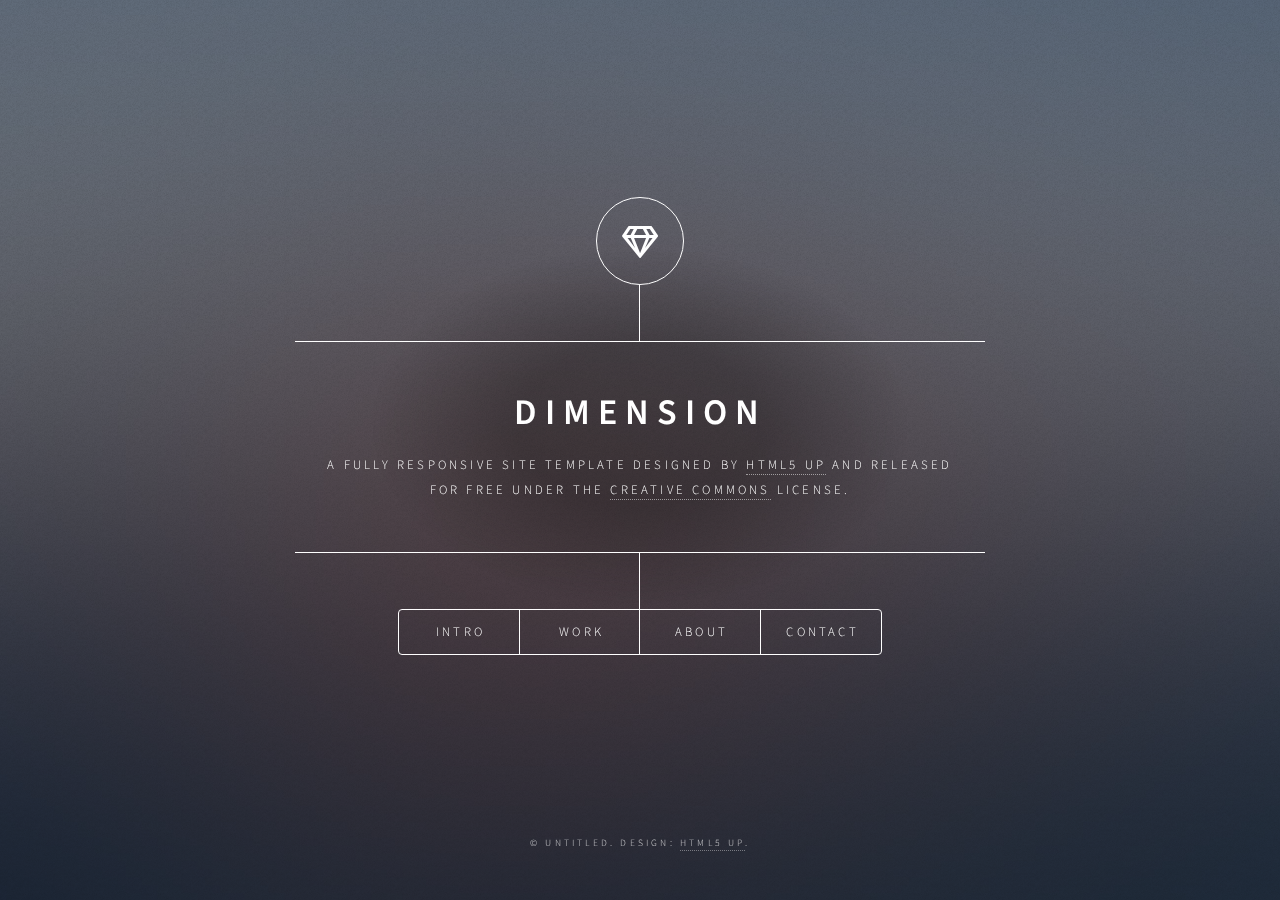
==== commit 9a4952d9: "Adding changes to project" ====
--- a/index.html
+++ b/index.html
@@ -1,357 +1,362 @@
-<!DOCTYPE html>
-<html lang="en">
-   <!-- Basic -->
-   <meta charset="utf-8">
-   <meta http-equiv="X-UA-Compatible" content="IE=edge">
-   <!-- Mobile Metas -->
-   <meta name="viewport" content="width=device-width, initial-scale=1, shrink-to-fit=no">
-   <!-- Site Metas -->
-   <title>Induko</title>
-   <meta name="keywords" content="">
-   <meta name="description" content="">
-   <meta name="author" content="">
-   <!-- site icon -->
-   <link rel="icon" href="images/fevicon.png" type="image/png" />
-   <!-- Bootstrap core CSS -->
-   <link href="css/bootstrap.css" rel="stylesheet">
-   <!-- FontAwesome Icons core CSS -->
-   <link href="css/font-awesome.min.css" rel="stylesheet">
-   <!-- Custom animate styles for this template -->
-   <link href="css/animate.css" rel="stylesheet">
-   <!-- Custom styles for this template -->
-   <link href="style.css" rel="stylesheet">
-   <!-- Responsive styles for this template -->
-   <link href="css/responsive.css" rel="stylesheet">
-   <!-- Colors for this template -->
-   <link href="css/colors.css" rel="stylesheet">
-   <!-- light box gallery -->
-   <link href="css/ekko-lightbox.css" rel="stylesheet">
-   <!--[if lt IE 9]>
-   <script src="https://oss.maxcdn.com/libs/html5shiv/3.7.0/html5shiv.js"></script>
-   <script src="https://oss.maxcdn.com/libs/respond.js/1.4.2/respond.min.js"></script>
-   <![endif]-->
-   </head>
-   <body id="home_page" class="home_page">
-      <!-- header -->
-      <header class="header">
-
-        <div class="header_top_section">
-           <div class="container">
-              <div class="row">
-               <div class="col-lg-3">
-                  <div class="full">
-                     <div class="logo">
-                        <a href="index.html"><img src="images/logo.png" alt="#" /></a>
-                     </div>
-                  </div>
-               </div>
-               <div class="col-lg-9 site_information">
-                  <div class="full">
-                     <div class="main_menu">
-                        <nav class="navbar navbar-inverse navbar-toggleable-md">
-                           <button class="navbar-toggler" type="button" data-toggle="collapse" data-target="#cloapediamenu" aria-controls="cloapediamenu" aria-expanded="false" aria-label="Toggle navigation">
-                           <span class="float-left">Menu</span>
-                           <span class="float-right"><i class="fa fa-bars"></i> <i class="fa fa-close"></i></span>
-                           </button>
-                           <div class="collapse navbar-collapse justify-content-md-center" id="cloapediamenu">
-                              <ul class="navbar-nav">
-                                 <li class="nav-item active">
-                                    <a class="nav-link" href="index.html">Home</a>
-                                 </li>
-                                 <li class="nav-item">
-                                    <a class="nav-link color-aqua-hover" href="about.html">About</a>
-                                 </li>
-                                 <li class="nav-item">
-                                    <a class="nav-link color-aqua-hover" href="coaching.html">Coaching</a>
-                                 </li>
-                                 <li class="nav-item">
-                                    <a class="nav-link color-grey-hover" href="time.html">Time</a>
-                                 </li>
-                                 <li class="nav-item">
-                                    <a class="nav-link color-grey-hover" href="contact.html">Contact Us</a>
-                                 </li>
-                                 <li class="nav-item">
-                                    <a class="nav-link color-grey-hover" href="contact.html">Login</a>
-                                 </li>
-                              </ul>
-                              <ul class="navbar-nav">
-                                 <li class="nav-item">
-                                    <a class="nav-link" href="#"><img src="images/search_icon.png" alt="#" /></a>
-                                 </li>
-                              </ul>
-                           </div>
-                        </nav>
-                     </div>
-                  </div>
-               </div>
-            </div>
-           </div>
-        </div>
-
-      </header>
-      <!-- end header -->
-      
-      <!-- section -->
-      <section class="main_full banner_section_top">
-        <div class="container-fluid">
-          <div class="row">
-             <div class="full">
-                  <div class="slider_banner">
-                    <img class="img-responsive" src="images/slider_img.png" alt="#" />
-                      <div class="slide_cont">
-                        <div class="slider_cont_inner">
-                          <h3>Welcome To Our  Web Coaching</h3>
-                        <p>Lorem ipsum dolor sit amet, consectetur adipiscing elit, sed do eiusmod tempor incididunt ut labore et dolore magna aliqua. Ut enim ad minim veniam, quis nostrud exercitation ullamco laboris nisi ut aliquip ex ea commodo consequat. Duis aute irure dolor in reprehenderit in voluptate velit</p>
-                        <a class="blue_bt" href="#">Read More</a>
-                        </div>
-                      </div>
-                  </div>
-                </div>
-          </div>
-        </div>
-      </section>
-      <!-- end section -->
-    
-     <!-- about section -->
-      <section class="layout_padding section about_dottat">
-         <div class="container">
-            <div class="row">
-               <div class="col-lg-12 text_align_center">
-                  <div class="full heading_s1">
-                     <h2>About</h2>
-                  </div>
-                  <div class="full">
-                     <p class="large">Lorem ipsum dolor sit amet, consectetur adipiscing elit, sed do eiusmod tempor incididunt ut labore et dolore magna aliqua. Ut enim ad minim veniam, quis nostrud exercitation ullamco laboris nisi ut aliquip ex ea commodo</p>
-                  </div>
-               </div>
-               <div class="col-md-12">
-                  <div class="about_img margin_top_30  text_align_center">
-                     <img src="images/ab_img.png" alt="#" />
-                  </div>
-               </div>
-            </div>
-         </div>
-      </section>
-      <!-- end about section -->
-
-      <!-- section -->
-      <section class="layout_padding section">
-         <div class="container">
-            <div class="row">
-               <div class="col-lg-12 text_align_center">
-                  <div class="full heading_s1">
-                     <h2>Our Courses</h2>
-                  </div>
-                  <div class="full">
-                     <p class="large">Lorem ipsum dolor sit amet, consectetur adipiscing elit, sed do eiusmod tempor incididunt ut labore et dolore magna aliqua. Ut enim ad minim veniam, quis nostrud exercitation ullamco laboris nisi ut aliquip ex ea commodo</p>
-                  </div>
-               </div>
-            </div>
-            <div class="row">
-
-              <div class="col-md-4 text_align_center">
-                 <div class="cours">
-                   <img class="img-responsive" src="images/cour1.png" alt="#" />
-                 </div>
-                 <h3>Design</h3>
-                 <p>adipiscing elit, sed do eiusmod tempor incididunt ut labore et dolore magna aliqua. Ut enim ad minim veniam, quis nostrud exercitation ullamco laboris nisi ut aliquip ex ea commodo consequat. Duis aute irure dolor in re</p>
-              </div>  
-
-              <div class="col-md-4 text_align_center">
-                 <div class="cours">
-                   <img class="img-responsive" src="images/cour2.png" alt="#" />
-                 </div>
-                 <h3>Coding</h3>
-                 <p>adipiscing elit, sed do eiusmod tempor incididunt ut labore et dolore magna aliqua. Ut enim ad minim veniam, quis nostrud exercitation ullamco laboris nisi ut aliquip ex ea commodo consequat. Duis aute irure dolor in re</p>
-              </div> 
-
-              <div class="col-md-4 text_align_center">
-                 <div class="cours">
-                   <img class="img-responsive" src="images/cour3.png" alt="#" />
-                 </div>
-                 <h3>Javascript</h3>
-                 <p>adipiscing elit, sed do eiusmod tempor incididunt ut labore et dolore magna aliqua. Ut enim ad minim veniam, quis nostrud exercitation ullamco laboris nisi ut aliquip ex ea commodo consequat. Duis aute irure dolor in re</p>
-              </div> 
-
-            </div>
-            <div class="row">
-               <div class="col-md-12">
-                  <div class="full center">
-                      <a class="blue_bt" href="#">Read More</a>
-                  </div>
-               </div>
-            </div>
-         </div>
-      </section>
-      <!-- end section -->
-
-      <!-- section -->
-      <section class="layout_padding section">
-         <div class="container-fluid">
-            <div class="row">
-               <div class="col-lg-12 text_align_center">
-                  <div class="full heading_s1">
-                     <h2>Our Coaching Time</h2>
-                  </div>
-               </div>
-            </div>
-            <div class="row">
-              <div class="col-md-12 cours_timging_bg">
-                 <div class="container">
-                    <div class="time_table">
-                          <ul><li>Monday</li><li>8 Am - 6 Pm</li></ul>
-                          <ul><li>Tuesday</li><li>9 Am - 5 Pm</li></ul>
-                          <ul><li>Wednesday</li><li>10 Am - 8 Pm</li></ul>
-                          <ul><li>Thursday</li><li>8  Am - 6 Pm</li></ul>
-                          <ul><li>Friday</li><li>6 Am - 4 Pm</li></ul>
-                          <ul><li>Saturday</li><li>9 Am - 5 Pm</li></ul>
-                          <ul><li>Sunday</li><li>Holiday</li></ul>
-                       </div>
-                 </div>        
-              </div> 
-            </div>
-         </div>
-      </section>
-      <!-- end section -->
-
-      <!-- section -->
-      <section class="layout_padding section">
-         <div class="container-fluid">
-            <div class="row">
-               <div class="col-lg-12 text_align_center">
-                  <div class="full heading_s1">
-                     <h2>Our Success Stories</h2>
-                  </div>
-                  <div class="full">
-                     <p class="large">In ad minim veniam, quis nostrud exercitation ullamco laboris nisi ut aliquip ex ea commodo<br>consequat. Duis aute irure dolor in re</p>
-                  </div>
-               </div>
-               <div class="col-md-12 testimonial">
-                  <div class="full text_align_center">
-                     <img src="images/testimon.png" alt="#" />
-                     <h3><span class="theme_color_text">koluda</span><br><small>Student</small></h3>
-                  </div>
-                  <div class="full margin_top_30 text_align_center">
-                    <h4>I have successfully complated</h4>
-                    <p>adipiscing elit, sed do eiusmod tempor incididunt ut labore et dolore magna aliqua. Ut enim ad minim veniam, quis nostrud<br>exercitation ullamco laboris nisi ut aliquip ex ea commodo consequat. Duis aute irure dolor in re</p>
-                  </div>
-               </div>
-            </div>
-        </div>
-      </section>
-      <!-- end section -->
-
-    
-      <!-- section -->
-      <section class="section blue_pattern_bg" style="background-color: #3b3bff;">
-         <div class="container">
-            <div class="row">
-               <div class="col-md-6">
-                  <div class="full">
-                     <h4>Subscribe Now to Our Newsletter !</h4>
-                     <p>adipiscing elit, sed do eiusmod tempor incididunt ut<br>labore et dolore magna aliqua.</p>
-                  </div>
-               </div>
-               <div class="col-md-6">
-                 <div class="form_subribe">
-                    <form>
-                       <input type="email" name="email" placeholder="Enter Your Email" />
-                       <button>Subscribe</button>
-                    </form>
-                 </div>
-               </div>
-            </div>
-         </div>
-      </section>
-      <!-- end section -->
-     
-      <!-- footer -->
-      <footer class="footer layout_padding">
-         <div class="container">
-            <div class="row">
-
-               <div class="col-md-4 col-sm-12">
-                  <a href="index.html"><img class="img-responsive" src="images/logo_footer.png" alt="#" /></a>
-                  <div class="footer_link_heading">
-                     <div class="footer_menu margin_top_30">
-                     <ul>
-                        <li><a href="tel:9876543210">9876 543 210</a></li>
-                        <li><a href="#">demo@gmail.com</a></li>
-                        <li><a href="#">40 Baria Sreet 133/2 NewYork City, US</a></li>
-                     </ul>
-                  </div>
-                  </div>
-               </div>
-               
-               <div class="col-md-8">
-                 <div class="row">
-                    <div class="col-md-4 col-sm-12">
-                  <div class="footer_link_heading">
-                     <h3>FEATURED COURSES</h3>
-                  </div>
-                  <div class="footer_menu">
-                     <ul>
-                        <li><a href="#">Starting Soon</a></li>
-                        <li><a href="#">Just Added</a></li>
-                        <li><a href="#">Most Viewed</a></li>
-                        <li><a href="#">Top Paid</a></li>
-                     </ul>
-                  </div>
-               </div>
-
-               <div class="col-md-4 col-sm-12">
-                  <div class="footer_link_heading">
-                     <h3>CATEGORIES</h3>
-                  </div>
-                  <div class="footer_menu">
-                    <ul>
-                       <li><a href="#">Arts & Design</a></li>
-                       <li><a href="#">Business</a></li>
-                       <li><a href="#">Computer</a></li>
-                       <li><a href="#">Data entery</a></li>
-                    </ul>
-                  </div>
-               </div>
-               
-               <div class="col-md-4 col-sm-12">
-                  <div class="footer_link_heading">
-                     <h3>USEFUL LINKS</h3>
-                  </div>
-                  <div class="footer_menu">
-                    <ul>
-                       <li><a href="#">FAQs</a></li>
-                       <li><a href="#">Success Stories</a></li>
-                       <li><a href="#">Shop</a></li>
-                       <li><a href="#">Privacy policy</a></li>
-                       <li><a href="#">Contact search</a></li>
-                       <li><a href="#">Jobs and vacancies</a></li>
-                    </ul>
-                  </div>
-               </div>
-                 </div>
-               </div>
-               
-            </div>
-         </div>
-      </footer>
-      <div class="cpy">
-        <div class="container">
-           <div class="row">
-             <div class="col-md-12">
-               <p>Copyright 2019. All Rights Reserved.<a href="https://html.design/"> Free html Templates</a></p>
-             </div>
-           </div>
-        </div>
-      </div>
-      <!-- end footer -->
-      <!-- Core JavaScript
-         ================================================== -->
-      <script src="js/jquery.min.js"></script>
-      <script src="js/tether.min.js"></script>
-      <script src="js/bootstrap.min.js"></script>
-      <script src="js/parallax.js"></script>
-      <script src="js/animate.js"></script>
-      <script src="js/ekko-lightbox.js"></script>
-      <script src="js/custom.js"></script>
-   </body>
+<!DOCTYPE HTML>
+<!--
+	Dimension by HTML5 UP
+	html5up.net | @ajlkn
+	Free for personal and commercial use under the CCA 3.0 license (html5up.net/license)
+-->
+<html>
+	<head>
+		<title>Dimension by HTML5 UP</title>
+		<meta charset="utf-8" />
+		<meta name="viewport" content="width=device-width, initial-scale=1, user-scalable=no" />
+		<link rel="stylesheet" href="assets/css/main.css" />
+		<noscript><link rel="stylesheet" href="assets/css/noscript.css" /></noscript>
+	</head>
+	<body class="is-preload">
+
+		<!-- Wrapper -->
+			<div id="wrapper">
+
+				<!-- Header -->
+					<header id="header">
+						<div class="logo">
+							<span class="icon fa-gem"></span>
+						</div>
+						<div class="content">
+							<div class="inner">
+								<h1>Dimension</h1>
+								<p>A fully responsive site template designed by <a href="https://html5up.net">HTML5 UP</a> and released<br />
+								for free under the <a href="https://html5up.net/license">Creative Commons</a> license.</p>
+							</div>
+						</div>
+						<nav>
+							<ul>
+								<li><a href="#intro">Intro</a></li>
+								<li><a href="#work">Work</a></li>
+								<li><a href="#about">About</a></li>
+								<li><a href="#contact">Contact</a></li>
+								<!--<li><a href="#elements">Elements</a></li>-->
+							</ul>
+						</nav>
+					</header>
+
+				<!-- Main -->
+					<div id="main">
+
+						<!-- Intro -->
+							<article id="intro">
+								<h2 class="major">Intro</h2>
+								<span class="image main"><img src="images/pic01.jpg" alt="" /></span>
+								<p>Aenean ornare velit lacus, ac varius enim ullamcorper eu. Proin aliquam facilisis ante interdum congue. Integer mollis, nisl amet convallis, porttitor magna ullamcorper, amet egestas mauris. Ut magna finibus nisi nec lacinia. Nam maximus erat id euismod egestas. By the way, check out my <a href="#work">awesome work</a>.</p>
+								<p>Lorem ipsum dolor sit amet, consectetur adipiscing elit. Duis dapibus rutrum facilisis. Class aptent taciti sociosqu ad litora torquent per conubia nostra, per inceptos himenaeos. Etiam tristique libero eu nibh porttitor fermentum. Nullam venenatis erat id vehicula viverra. Nunc ultrices eros ut ultricies condimentum. Mauris risus lacus, blandit sit amet venenatis non, bibendum vitae dolor. Nunc lorem mauris, fringilla in aliquam at, euismod in lectus. Pellentesque habitant morbi tristique senectus et netus et malesuada fames ac turpis egestas. In non lorem sit amet elit placerat maximus. Pellentesque aliquam maximus risus, vel sed vehicula.</p>
+							</article>
+
+						<!-- Work -->
+							<article id="work">
+								<h2 class="major">Work</h2>
+								<span class="image main"><img src="images/pic02.jpg" alt="" /></span>
+								<p>Adipiscing magna sed dolor elit. Praesent eleifend dignissim arcu, at eleifend sapien imperdiet ac. Aliquam erat volutpat. Praesent urna nisi, fringila lorem et vehicula lacinia quam. Integer sollicitudin mauris nec lorem luctus ultrices.</p>
+								<p>Nullam et orci eu lorem consequat tincidunt vivamus et sagittis libero. Mauris aliquet magna magna sed nunc rhoncus pharetra. Pellentesque condimentum sem. In efficitur ligula tate urna. Maecenas laoreet massa vel lacinia pellentesque lorem ipsum dolor. Nullam et orci eu lorem consequat tincidunt. Vivamus et sagittis libero. Mauris aliquet magna magna sed nunc rhoncus amet feugiat tempus.</p>
+							</article>
+
+						<!-- About -->
+							<article id="about">
+								<h2 class="major">About</h2>
+								<span class="image main"><img src="images/pic03.jpg" alt="" /></span>
+								<p>Lorem ipsum dolor sit amet, consectetur et adipiscing elit. Praesent eleifend dignissim arcu, at eleifend sapien imperdiet ac. Aliquam erat volutpat. Praesent urna nisi, fringila lorem et vehicula lacinia quam. Integer sollicitudin mauris nec lorem luctus ultrices. Aliquam libero et malesuada fames ac ante ipsum primis in faucibus. Cras viverra ligula sit amet ex mollis mattis lorem ipsum dolor sit amet.</p>
+							</article>
+
+						<!-- Contact -->
+							<article id="contact">
+								<h2 class="major">Contact</h2>
+								<form method="post" action="#">
+									<div class="fields">
+										<div class="field half">
+											<label for="name">Name</label>
+											<input type="text" name="name" id="name" />
+										</div>
+										<div class="field half">
+											<label for="email">Email</label>
+											<input type="text" name="email" id="email" />
+										</div>
+										<div class="field">
+											<label for="message">Message</label>
+											<textarea name="message" id="message" rows="4"></textarea>
+										</div>
+									</div>
+									<ul class="actions">
+										<li><input type="submit" value="Send Message" class="primary" /></li>
+										<li><input type="reset" value="Reset" /></li>
+									</ul>
+								</form>
+								<ul class="icons">
+									<li><a href="#" class="icon brands fa-twitter"><span class="label">Twitter</span></a></li>
+									<li><a href="#" class="icon brands fa-facebook-f"><span class="label">Facebook</span></a></li>
+									<li><a href="#" class="icon brands fa-instagram"><span class="label">Instagram</span></a></li>
+									<li><a href="#" class="icon brands fa-github"><span class="label">GitHub</span></a></li>
+								</ul>
+							</article>
+
+						<!-- Elements -->
+							<article id="elements">
+								<h2 class="major">Elements</h2>
+
+								<section>
+									<h3 class="major">Text</h3>
+									<p>This is <b>bold</b> and this is <strong>strong</strong>. This is <i>italic</i> and this is <em>emphasized</em>.
+									This is <sup>superscript</sup> text and this is <sub>subscript</sub> text.
+									This is <u>underlined</u> and this is code: <code>for (;;) { ... }</code>. Finally, <a href="#">this is a link</a>.</p>
+									<hr />
+									<h2>Heading Level 2</h2>
+									<h3>Heading Level 3</h3>
+									<h4>Heading Level 4</h4>
+									<h5>Heading Level 5</h5>
+									<h6>Heading Level 6</h6>
+									<hr />
+									<h4>Blockquote</h4>
+									<blockquote>Fringilla nisl. Donec accumsan interdum nisi, quis tincidunt felis sagittis eget tempus euismod. Vestibulum ante ipsum primis in faucibus vestibulum. Blandit adipiscing eu felis iaculis volutpat ac adipiscing accumsan faucibus. Vestibulum ante ipsum primis in faucibus lorem ipsum dolor sit amet nullam adipiscing eu felis.</blockquote>
+									<h4>Preformatted</h4>
+									<pre><code>i = 0;
+
+while (!deck.isInOrder()) {
+    print 'Iteration ' + i;
+    deck.shuffle();
+    i++;
+}
+
+print 'It took ' + i + ' iterations to sort the deck.';</code></pre>
+								</section>
+
+								<section>
+									<h3 class="major">Lists</h3>
+
+									<h4>Unordered</h4>
+									<ul>
+										<li>Dolor pulvinar etiam.</li>
+										<li>Sagittis adipiscing.</li>
+										<li>Felis enim feugiat.</li>
+									</ul>
+
+									<h4>Alternate</h4>
+									<ul class="alt">
+										<li>Dolor pulvinar etiam.</li>
+										<li>Sagittis adipiscing.</li>
+										<li>Felis enim feugiat.</li>
+									</ul>
+
+									<h4>Ordered</h4>
+									<ol>
+										<li>Dolor pulvinar etiam.</li>
+										<li>Etiam vel felis viverra.</li>
+										<li>Felis enim feugiat.</li>
+										<li>Dolor pulvinar etiam.</li>
+										<li>Etiam vel felis lorem.</li>
+										<li>Felis enim et feugiat.</li>
+									</ol>
+									<h4>Icons</h4>
+									<ul class="icons">
+										<li><a href="#" class="icon brands fa-twitter"><span class="label">Twitter</span></a></li>
+										<li><a href="#" class="icon brands fa-facebook-f"><span class="label">Facebook</span></a></li>
+										<li><a href="#" class="icon brands fa-instagram"><span class="label">Instagram</span></a></li>
+										<li><a href="#" class="icon brands fa-github"><span class="label">Github</span></a></li>
+									</ul>
+
+									<h4>Actions</h4>
+									<ul class="actions">
+										<li><a href="#" class="button primary">Default</a></li>
+										<li><a href="#" class="button">Default</a></li>
+									</ul>
+									<ul class="actions stacked">
+										<li><a href="#" class="button primary">Default</a></li>
+										<li><a href="#" class="button">Default</a></li>
+									</ul>
+								</section>
+
+								<section>
+									<h3 class="major">Table</h3>
+									<h4>Default</h4>
+									<div class="table-wrapper">
+										<table>
+											<thead>
+												<tr>
+													<th>Name</th>
+													<th>Description</th>
+													<th>Price</th>
+												</tr>
+											</thead>
+											<tbody>
+												<tr>
+													<td>Item One</td>
+													<td>Ante turpis integer aliquet porttitor.</td>
+													<td>29.99</td>
+												</tr>
+												<tr>
+													<td>Item Two</td>
+													<td>Vis ac commodo adipiscing arcu aliquet.</td>
+													<td>19.99</td>
+												</tr>
+												<tr>
+													<td>Item Three</td>
+													<td> Morbi faucibus arcu accumsan lorem.</td>
+													<td>29.99</td>
+												</tr>
+												<tr>
+													<td>Item Four</td>
+													<td>Vitae integer tempus condimentum.</td>
+													<td>19.99</td>
+												</tr>
+												<tr>
+													<td>Item Five</td>
+													<td>Ante turpis integer aliquet porttitor.</td>
+													<td>29.99</td>
+												</tr>
+											</tbody>
+											<tfoot>
+												<tr>
+													<td colspan="2"></td>
+													<td>100.00</td>
+												</tr>
+											</tfoot>
+										</table>
+									</div>
+
+									<h4>Alternate</h4>
+									<div class="table-wrapper">
+										<table class="alt">
+											<thead>
+												<tr>
+													<th>Name</th>
+													<th>Description</th>
+													<th>Price</th>
+												</tr>
+											</thead>
+											<tbody>
+												<tr>
+													<td>Item One</td>
+													<td>Ante turpis integer aliquet porttitor.</td>
+													<td>29.99</td>
+												</tr>
+												<tr>
+													<td>Item Two</td>
+													<td>Vis ac commodo adipiscing arcu aliquet.</td>
+													<td>19.99</td>
+												</tr>
+												<tr>
+													<td>Item Three</td>
+													<td> Morbi faucibus arcu accumsan lorem.</td>
+													<td>29.99</td>
+												</tr>
+												<tr>
+													<td>Item Four</td>
+													<td>Vitae integer tempus condimentum.</td>
+													<td>19.99</td>
+												</tr>
+												<tr>
+													<td>Item Five</td>
+													<td>Ante turpis integer aliquet porttitor.</td>
+													<td>29.99</td>
+												</tr>
+											</tbody>
+											<tfoot>
+												<tr>
+													<td colspan="2"></td>
+													<td>100.00</td>
+												</tr>
+											</tfoot>
+										</table>
+									</div>
+								</section>
+
+								<section>
+									<h3 class="major">Buttons</h3>
+									<ul class="actions">
+										<li><a href="#" class="button primary">Primary</a></li>
+										<li><a href="#" class="button">Default</a></li>
+									</ul>
+									<ul class="actions">
+										<li><a href="#" class="button">Default</a></li>
+										<li><a href="#" class="button small">Small</a></li>
+									</ul>
+									<ul class="actions">
+										<li><a href="#" class="button primary icon solid fa-download">Icon</a></li>
+										<li><a href="#" class="button icon solid fa-download">Icon</a></li>
+									</ul>
+									<ul class="actions">
+										<li><span class="button primary disabled">Disabled</span></li>
+										<li><span class="button disabled">Disabled</span></li>
+									</ul>
+								</section>
+
+								<section>
+									<h3 class="major">Form</h3>
+									<form method="post" action="#">
+										<div class="fields">
+											<div class="field half">
+												<label for="demo-name">Name</label>
+												<input type="text" name="demo-name" id="demo-name" value="" placeholder="Jane Doe" />
+											</div>
+											<div class="field half">
+												<label for="demo-email">Email</label>
+												<input type="email" name="demo-email" id="demo-email" value="" placeholder="jane@untitled.tld" />
+											</div>
+											<div class="field">
+												<label for="demo-category">Category</label>
+												<select name="demo-category" id="demo-category">
+													<option value="">-</option>
+													<option value="1">Manufacturing</option>
+													<option value="1">Shipping</option>
+													<option value="1">Administration</option>
+													<option value="1">Human Resources</option>
+												</select>
+											</div>
+											<div class="field half">
+												<input type="radio" id="demo-priority-low" name="demo-priority" checked>
+												<label for="demo-priority-low">Low</label>
+											</div>
+											<div class="field half">
+												<input type="radio" id="demo-priority-high" name="demo-priority">
+												<label for="demo-priority-high">High</label>
+											</div>
+											<div class="field half">
+												<input type="checkbox" id="demo-copy" name="demo-copy">
+												<label for="demo-copy">Email me a copy</label>
+											</div>
+											<div class="field half">
+												<input type="checkbox" id="demo-human" name="demo-human" checked>
+												<label for="demo-human">Not a robot</label>
+											</div>
+											<div class="field">
+												<label for="demo-message">Message</label>
+												<textarea name="demo-message" id="demo-message" placeholder="Enter your message" rows="6"></textarea>
+											</div>
+										</div>
+										<ul class="actions">
+											<li><input type="submit" value="Send Message" class="primary" /></li>
+											<li><input type="reset" value="Reset" /></li>
+										</ul>
+									</form>
+								</section>
+
+							</article>
+
+					</div>
+
+				<!-- Footer -->
+					<footer id="footer">
+						<p class="copyright">&copy; Untitled. Design: <a href="https://html5up.net">HTML5 UP</a>.</p>
+					</footer>
+
+			</div>
+
+		<!-- BG -->
+			<div id="bg"></div>
+
+		<!-- Scripts -->
+			<script src="assets/js/jquery.min.js"></script>
+			<script src="assets/js/browser.min.js"></script>
+			<script src="assets/js/breakpoints.min.js"></script>
+			<script src="assets/js/util.js"></script>
+			<script src="assets/js/main.js"></script>
+
+	</body>
 </html>
--- a/assets/css/main.css
+++ b/assets/css/main.css
@@ -0,0 +1,1661 @@
+@import url(fontawesome-all.min.css);
+@import url("https://fonts.googleapis.com/css?family=Source+Sans+Pro:300italic,600italic,300,600");
+
+/*
+	Dimension by HTML5 UP
+	html5up.net | @ajlkn
+	Free for personal and commercial use under the CCA 3.0 license (html5up.net/license)
+*/
+
+html, body, div, span, applet, object,
+iframe, h1, h2, h3, h4, h5, h6, p, blockquote,
+pre, a, abbr, acronym, address, big, cite,
+code, del, dfn, em, img, ins, kbd, q, s, samp,
+small, strike, strong, sub, sup, tt, var, b,
+u, i, center, dl, dt, dd, ol, ul, li, fieldset,
+form, label, legend, table, caption, tbody,
+tfoot, thead, tr, th, td, article, aside,
+canvas, details, embed, figure, figcaption,
+footer, header, hgroup, menu, nav, output, ruby,
+section, summary, time, mark, audio, video {
+	margin: 0;
+	padding: 0;
+	border: 0;
+	font-size: 100%;
+	font: inherit;
+	vertical-align: baseline;}
+
+article, aside, details, figcaption, figure,
+footer, header, hgroup, menu, nav, section {
+	display: block;}
+
+body {
+	line-height: 1;
+}
+
+ol, ul {
+	list-style: none;
+}
+
+blockquote, q {
+	quotes: none;
+}
+
+	blockquote:before, blockquote:after, q:before, q:after {
+		content: '';
+		content: none;
+	}
+
+table {
+	border-collapse: collapse;
+	border-spacing: 0;
+}
+
+body {
+	-webkit-text-size-adjust: none;
+}
+
+mark {
+	background-color: transparent;
+	color: inherit;
+}
+
+input::-moz-focus-inner {
+	border: 0;
+	padding: 0;
+}
+
+input, select, textarea {
+	-moz-appearance: none;
+	-webkit-appearance: none;
+	-ms-appearance: none;
+	appearance: none;
+}
+
+/* Basic */
+
+	@-ms-viewport {
+		width: device-width;
+	}
+
+	@media screen and (max-width: 480px) {
+
+		html, body {
+			min-width: 320px;
+		}
+
+	}
+
+	html {
+		box-sizing: border-box;
+	}
+
+	*, *:before, *:after {
+		box-sizing: inherit;
+	}
+
+	body {
+		background: #1b1f22;
+	}
+
+		body.is-preload *, body.is-preload *:before, body.is-preload *:after {
+			-moz-animation: none !important;
+			-webkit-animation: none !important;
+			-ms-animation: none !important;
+			animation: none !important;
+			-moz-transition: none !important;
+			-webkit-transition: none !important;
+			-ms-transition: none !important;
+			transition: none !important;
+		}
+
+/* Type */
+
+	html {
+		font-size: 16pt;
+	}
+
+		@media screen and (max-width: 1680px) {
+
+			html {
+				font-size: 12pt;
+			}
+
+		}
+
+		@media screen and (max-width: 736px) {
+
+			html {
+				font-size: 11pt;
+			}
+
+		}
+
+		@media screen and (max-width: 360px) {
+
+			html {
+				font-size: 10pt;
+			}
+
+		}
+
+	body, input, select, textarea {
+		color: #ffffff;
+		font-family: "Source Sans Pro", sans-serif;
+		font-weight: 300;
+		font-size: 1rem;
+		line-height: 1.65;
+	}
+
+	a {
+		-moz-transition: color 0.2s ease-in-out, background-color 0.2s ease-in-out, border-bottom-color 0.2s ease-in-out;
+		-webkit-transition: color 0.2s ease-in-out, background-color 0.2s ease-in-out, border-bottom-color 0.2s ease-in-out;
+		-ms-transition: color 0.2s ease-in-out, background-color 0.2s ease-in-out, border-bottom-color 0.2s ease-in-out;
+		transition: color 0.2s ease-in-out, background-color 0.2s ease-in-out, border-bottom-color 0.2s ease-in-out;
+		border-bottom: dotted 1px rgba(255, 255, 255, 0.5);
+		text-decoration: none;
+		color: inherit;
+	}
+
+		a:hover {
+			border-bottom-color: transparent;
+		}
+
+	strong, b {
+		color: #ffffff;
+		font-weight: 600;
+	}
+
+	em, i {
+		font-style: italic;
+	}
+
+	p {
+		margin: 0 0 2rem 0;
+	}
+
+	h1, h2, h3, h4, h5, h6 {
+		color: #ffffff;
+		font-weight: 600;
+		line-height: 1.5;
+		margin: 0 0 1rem 0;
+		text-transform: uppercase;
+		letter-spacing: 0.2rem;
+	}
+
+		h1 a, h2 a, h3 a, h4 a, h5 a, h6 a {
+			color: inherit;
+			text-decoration: none;
+		}
+
+		h1.major, h2.major, h3.major, h4.major, h5.major, h6.major {
+			border-bottom: solid 1px #ffffff;
+			width: -moz-max-content;
+			width: -webkit-max-content;
+			width: -ms-max-content;
+			width: max-content;
+			padding-bottom: 0.5rem;
+			margin: 0 0 2rem 0;
+		}
+
+	h1 {
+		font-size: 2.25rem;
+		line-height: 1.3;
+		letter-spacing: 0.5rem;
+	}
+
+	h2 {
+		font-size: 1.5rem;
+		line-height: 1.4;
+		letter-spacing: 0.5rem;
+	}
+
+	h3 {
+		font-size: 1rem;
+	}
+
+	h4 {
+		font-size: 0.8rem;
+	}
+
+	h5 {
+		font-size: 0.7rem;
+	}
+
+	h6 {
+		font-size: 0.6rem;
+	}
+
+	@media screen and (max-width: 736px) {
+
+		h1 {
+			font-size: 1.75rem;
+			line-height: 1.4;
+		}
+
+		h2 {
+			font-size: 1.25em;
+			line-height: 1.5;
+		}
+
+	}
+
+	sub {
+		font-size: 0.8rem;
+		position: relative;
+		top: 0.5rem;
+	}
+
+	sup {
+		font-size: 0.8rem;
+		position: relative;
+		top: -0.5rem;
+	}
+
+	blockquote {
+		border-left: solid 4px #ffffff;
+		font-style: italic;
+		margin: 0 0 2rem 0;
+		padding: 0.5rem 0 0.5rem 2rem;
+	}
+
+	code {
+		background: rgba(255, 255, 255, 0.075);
+		border-radius: 4px;
+		font-family: "Courier New", monospace;
+		font-size: 0.9rem;
+		margin: 0 0.25rem;
+		padding: 0.25rem 0.65rem;
+	}
+
+	pre {
+		-webkit-overflow-scrolling: touch;
+		font-family: "Courier New", monospace;
+		font-size: 0.9rem;
+		margin: 0 0 2rem 0;
+	}
+
+		pre code {
+			display: block;
+			line-height: 1.75;
+			padding: 1rem 1.5rem;
+			overflow-x: auto;
+		}
+
+	hr {
+		border: 0;
+		border-bottom: solid 1px #ffffff;
+		margin: 2.75rem 0;
+	}
+
+	.align-left {
+		text-align: left;
+	}
+
+	.align-center {
+		text-align: center;
+	}
+
+	.align-right {
+		text-align: right;
+	}
+
+/* Form */
+
+	form {
+		margin: 0 0 2rem 0;
+	}
+
+		form > :last-child {
+			margin-bottom: 0;
+		}
+
+		form > .fields {
+			display: -moz-flex;
+			display: -webkit-flex;
+			display: -ms-flex;
+			display: flex;
+			-moz-flex-wrap: wrap;
+			-webkit-flex-wrap: wrap;
+			-ms-flex-wrap: wrap;
+			flex-wrap: wrap;
+			width: calc(100% + 3rem);
+			margin: -1.5rem 0 2rem -1.5rem;
+		}
+
+			form > .fields > .field {
+				-moz-flex-grow: 0;
+				-webkit-flex-grow: 0;
+				-ms-flex-grow: 0;
+				flex-grow: 0;
+				-moz-flex-shrink: 0;
+				-webkit-flex-shrink: 0;
+				-ms-flex-shrink: 0;
+				flex-shrink: 0;
+				padding: 1.5rem 0 0 1.5rem;
+				width: calc(100% - 1.5rem);
+			}
+
+				form > .fields > .field.half {
+					width: calc(50% - 0.75rem);
+				}
+
+				form > .fields > .field.third {
+					width: calc(100%/3 - 0.5rem);
+				}
+
+				form > .fields > .field.quarter {
+					width: calc(25% - 0.375rem);
+				}
+
+		@media screen and (max-width: 480px) {
+
+			form > .fields {
+				width: calc(100% + 3rem);
+				margin: -1.5rem 0 2rem -1.5rem;
+			}
+
+				form > .fields > .field {
+					padding: 1.5rem 0 0 1.5rem;
+					width: calc(100% - 1.5rem);
+				}
+
+					form > .fields > .field.half {
+						width: calc(100% - 1.5rem);
+					}
+
+					form > .fields > .field.third {
+						width: calc(100% - 1.5rem);
+					}
+
+					form > .fields > .field.quarter {
+						width: calc(100% - 1.5rem);
+					}
+
+		}
+
+	label {
+		color: #ffffff;
+		display: block;
+		font-size: 0.8rem;
+		font-weight: 300;
+		letter-spacing: 0.2rem;
+		line-height: 1.5;
+		margin: 0 0 1rem 0;
+		text-transform: uppercase;
+	}
+
+	input[type="text"],
+	input[type="password"],
+	input[type="email"],
+	input[type="tel"],
+	select,
+	textarea {
+		-moz-appearance: none;
+		-webkit-appearance: none;
+		-ms-appearance: none;
+		appearance: none;
+		-moz-transition: border-color 0.2s ease-in-out, box-shadow 0.2s ease-in-out, background-color 0.2s ease-in-out;
+		-webkit-transition: border-color 0.2s ease-in-out, box-shadow 0.2s ease-in-out, background-color 0.2s ease-in-out;
+		-ms-transition: border-color 0.2s ease-in-out, box-shadow 0.2s ease-in-out, background-color 0.2s ease-in-out;
+		transition: border-color 0.2s ease-in-out, box-shadow 0.2s ease-in-out, background-color 0.2s ease-in-out;
+		background-color: transparent;
+		border-radius: 4px;
+		border: solid 1px #ffffff;
+		color: inherit;
+		display: block;
+		outline: 0;
+		padding: 0 1rem;
+		text-decoration: none;
+		width: 100%;
+	}
+
+		input[type="text"]:invalid,
+		input[type="password"]:invalid,
+		input[type="email"]:invalid,
+		input[type="tel"]:invalid,
+		select:invalid,
+		textarea:invalid {
+			box-shadow: none;
+		}
+
+		input[type="text"]:focus,
+		input[type="password"]:focus,
+		input[type="email"]:focus,
+		input[type="tel"]:focus,
+		select:focus,
+		textarea:focus {
+			background: rgba(255, 255, 255, 0.075);
+			border-color: #ffffff;
+			box-shadow: 0 0 0 1px #ffffff;
+		}
+
+	select {
+		background-image: url("data:image/svg+xml;charset=utf8,%3Csvg xmlns='http://www.w3.org/2000/svg' width='40' height='40' preserveAspectRatio='none' viewBox='0 0 40 40'%3E%3Cpath d='M9.4,12.3l10.4,10.4l10.4-10.4c0.2-0.2,0.5-0.4,0.9-0.4c0.3,0,0.6,0.1,0.9,0.4l3.3,3.3c0.2,0.2,0.4,0.5,0.4,0.9 c0,0.4-0.1,0.6-0.4,0.9L20.7,31.9c-0.2,0.2-0.5,0.4-0.9,0.4c-0.3,0-0.6-0.1-0.9-0.4L4.3,17.3c-0.2-0.2-0.4-0.5-0.4-0.9 c0-0.4,0.1-0.6,0.4-0.9l3.3-3.3c0.2-0.2,0.5-0.4,0.9-0.4S9.1,12.1,9.4,12.3z' fill='%23ffffff' /%3E%3C/svg%3E");
+		background-size: 1.25rem;
+		background-repeat: no-repeat;
+		background-position: calc(100% - 1rem) center;
+		height: 2.75rem;
+		padding-right: 2.75rem;
+		text-overflow: ellipsis;
+	}
+
+		select option {
+			color: #ffffff;
+			background: #1b1f22;
+		}
+
+		select:focus::-ms-value {
+			background-color: transparent;
+		}
+
+		select::-ms-expand {
+			display: none;
+		}
+
+	input[type="text"],
+	input[type="password"],
+	input[type="email"],
+	select {
+		height: 2.75rem;
+	}
+
+	textarea {
+		padding: 0.75rem 1rem;
+	}
+
+	input[type="checkbox"],
+	input[type="radio"] {
+		-moz-appearance: none;
+		-webkit-appearance: none;
+		-ms-appearance: none;
+		appearance: none;
+		display: block;
+		float: left;
+		margin-right: -2rem;
+		opacity: 0;
+		width: 1rem;
+		z-index: -1;
+	}
+
+		input[type="checkbox"] + label,
+		input[type="radio"] + label {
+			text-decoration: none;
+			-moz-user-select: none;
+			-webkit-user-select: none;
+			-ms-user-select: none;
+			user-select: none;
+			color: #ffffff;
+			cursor: pointer;
+			display: inline-block;
+			font-size: 0.8rem;
+			font-weight: 300;
+			margin: 0 0 0.5rem 0;
+			padding-left: 2.65rem;
+			padding-right: 0.75rem;
+			position: relative;
+		}
+
+			input[type="checkbox"] + label:before,
+			input[type="radio"] + label:before {
+				-moz-osx-font-smoothing: grayscale;
+				-webkit-font-smoothing: antialiased;
+				display: inline-block;
+				font-style: normal;
+				font-variant: normal;
+				text-rendering: auto;
+				line-height: 1;
+				text-transform: none !important;
+				font-family: 'Font Awesome 5 Free';
+				font-weight: 900;
+			}
+
+			input[type="checkbox"] + label:before,
+			input[type="radio"] + label:before {
+				-moz-transition: border-color 0.2s ease-in-out, box-shadow 0.2s ease-in-out, background-color 0.2s ease-in-out;
+				-webkit-transition: border-color 0.2s ease-in-out, box-shadow 0.2s ease-in-out, background-color 0.2s ease-in-out;
+				-ms-transition: border-color 0.2s ease-in-out, box-shadow 0.2s ease-in-out, background-color 0.2s ease-in-out;
+				transition: border-color 0.2s ease-in-out, box-shadow 0.2s ease-in-out, background-color 0.2s ease-in-out;
+				border-radius: 4px;
+				border: solid 1px #ffffff;
+				content: '';
+				display: inline-block;
+				height: 1.65rem;
+				left: 0;
+				line-height: 1.65rem;
+				position: absolute;
+				text-align: center;
+				top: -0.15rem;
+				width: 1.65rem;
+			}
+
+		input[type="checkbox"]:checked + label:before,
+		input[type="radio"]:checked + label:before {
+			background: #ffffff !important;
+			border-color: #ffffff !important;
+			color: #1b1f22;
+			content: '\f00c';
+		}
+
+		input[type="checkbox"]:focus + label:before,
+		input[type="radio"]:focus + label:before {
+			background: rgba(255, 255, 255, 0.075);
+			border-color: #ffffff;
+			box-shadow: 0 0 0 1px #ffffff;
+		}
+
+	input[type="checkbox"] + label:before {
+		border-radius: 4px;
+	}
+
+	input[type="radio"] + label:before {
+		border-radius: 100%;
+	}
+
+	::-webkit-input-placeholder {
+		color: rgba(255, 255, 255, 0.5) !important;
+		opacity: 1.0;
+	}
+
+	:-moz-placeholder {
+		color: rgba(255, 255, 255, 0.5) !important;
+		opacity: 1.0;
+	}
+
+	::-moz-placeholder {
+		color: rgba(255, 255, 255, 0.5) !important;
+		opacity: 1.0;
+	}
+
+	:-ms-input-placeholder {
+		color: rgba(255, 255, 255, 0.5) !important;
+		opacity: 1.0;
+	}
+
+	.formerize-placeholder {
+		color: rgba(255, 255, 255, 0.5) !important;
+		opacity: 1.0;
+	}
+
+/* Box */
+
+	.box {
+		border-radius: 4px;
+		border: solid 1px #ffffff;
+		margin-bottom: 2rem;
+		padding: 1.5em;
+	}
+
+		.box > :last-child,
+		.box > :last-child > :last-child,
+		.box > :last-child > :last-child > :last-child {
+			margin-bottom: 0;
+		}
+
+		.box.alt {
+			border: 0;
+			border-radius: 0;
+			padding: 0;
+		}
+
+/* Icon */
+
+	.icon {
+		text-decoration: none;
+		border-bottom: none;
+		position: relative;
+	}
+
+		.icon:before {
+			-moz-osx-font-smoothing: grayscale;
+			-webkit-font-smoothing: antialiased;
+			display: inline-block;
+			font-style: normal;
+			font-variant: normal;
+			text-rendering: auto;
+			line-height: 1;
+			text-transform: none !important;
+			font-family: 'Font Awesome 5 Free';
+			font-weight: 400;
+		}
+
+		.icon > .label {
+			display: none;
+		}
+
+		.icon:before {
+			line-height: inherit;
+		}
+
+		.icon.solid:before {
+			font-weight: 900;
+		}
+
+		.icon.brands:before {
+			font-family: 'Font Awesome 5 Brands';
+		}
+
+/* Image */
+
+	.image {
+		border-radius: 4px;
+		border: 0;
+		display: inline-block;
+		position: relative;
+	}
+
+		.image:before {
+			pointer-events: none;
+			background-image: url("../../images/overlay.png");
+			background-color: rgba(19, 21, 25, 0.5);
+			border-radius: 4px;
+			content: '';
+			display: block;
+			height: 100%;
+			left: 0;
+			opacity: 0.5;
+			position: absolute;
+			top: 0;
+			width: 100%;
+		}
+
+		.image img {
+			border-radius: 4px;
+			display: block;
+		}
+
+		.image.left, .image.right {
+			max-width: 40%;
+		}
+
+			.image.left img, .image.right img {
+				width: 100%;
+			}
+
+		.image.left {
+			float: left;
+			padding: 0 1.5em 1em 0;
+			top: 0.25em;
+		}
+
+		.image.right {
+			float: right;
+			padding: 0 0 1em 1.5em;
+			top: 0.25em;
+		}
+
+		.image.fit {
+			display: block;
+			margin: 0 0 2rem 0;
+			width: 100%;
+		}
+
+			.image.fit img {
+				width: 100%;
+			}
+
+		.image.main {
+			display: block;
+			margin: 2.5rem 0;
+			width: 100%;
+		}
+
+			.image.main img {
+				width: 100%;
+			}
+
+		@media screen and (max-width: 736px) {
+
+			.image.main {
+				margin: 2rem 0;
+			}
+
+		}
+
+		@media screen and (max-width: 480px) {
+
+			.image.main {
+				margin: 1.5rem 0;
+			}
+
+		}
+
+/* List */
+
+	ol {
+		list-style: decimal;
+		margin: 0 0 2rem 0;
+		padding-left: 1.25em;
+	}
+
+		ol li {
+			padding-left: 0.25em;
+		}
+
+	ul {
+		list-style: disc;
+		margin: 0 0 2rem 0;
+		padding-left: 1em;
+	}
+
+		ul li {
+			padding-left: 0.5em;
+		}
+
+		ul.alt {
+			list-style: none;
+			padding-left: 0;
+		}
+
+			ul.alt li {
+				border-top: solid 1px #ffffff;
+				padding: 0.5em 0;
+			}
+
+				ul.alt li:first-child {
+					border-top: 0;
+					padding-top: 0;
+				}
+
+	dl {
+		margin: 0 0 2rem 0;
+	}
+
+		dl dt {
+			display: block;
+			font-weight: 600;
+			margin: 0 0 1rem 0;
+		}
+
+		dl dd {
+			margin-left: 2rem;
+		}
+
+/* Actions */
+
+	ul.actions {
+		display: -moz-flex;
+		display: -webkit-flex;
+		display: -ms-flex;
+		display: flex;
+		cursor: default;
+		list-style: none;
+		margin-left: -1rem;
+		padding-left: 0;
+	}
+
+		ul.actions li {
+			padding: 0 0 0 1rem;
+			vertical-align: middle;
+		}
+
+		ul.actions.special {
+			-moz-justify-content: center;
+			-webkit-justify-content: center;
+			-ms-justify-content: center;
+			justify-content: center;
+			width: 100%;
+			margin-left: 0;
+		}
+
+			ul.actions.special li:first-child {
+				padding-left: 0;
+			}
+
+		ul.actions.stacked {
+			-moz-flex-direction: column;
+			-webkit-flex-direction: column;
+			-ms-flex-direction: column;
+			flex-direction: column;
+			margin-left: 0;
+		}
+
+			ul.actions.stacked li {
+				padding: 1.3rem 0 0 0;
+			}
+
+				ul.actions.stacked li:first-child {
+					padding-top: 0;
+				}
+
+		ul.actions.fit {
+			width: calc(100% + 1rem);
+		}
+
+			ul.actions.fit li {
+				-moz-flex-grow: 1;
+				-webkit-flex-grow: 1;
+				-ms-flex-grow: 1;
+				flex-grow: 1;
+				-moz-flex-shrink: 1;
+				-webkit-flex-shrink: 1;
+				-ms-flex-shrink: 1;
+				flex-shrink: 1;
+				width: 100%;
+			}
+
+				ul.actions.fit li > * {
+					width: 100%;
+				}
+
+			ul.actions.fit.stacked {
+				width: 100%;
+			}
+
+		@media screen and (max-width: 480px) {
+
+			ul.actions:not(.fixed) {
+				-moz-flex-direction: column;
+				-webkit-flex-direction: column;
+				-ms-flex-direction: column;
+				flex-direction: column;
+				margin-left: 0;
+				width: 100% !important;
+			}
+
+				ul.actions:not(.fixed) li {
+					-moz-flex-grow: 1;
+					-webkit-flex-grow: 1;
+					-ms-flex-grow: 1;
+					flex-grow: 1;
+					-moz-flex-shrink: 1;
+					-webkit-flex-shrink: 1;
+					-ms-flex-shrink: 1;
+					flex-shrink: 1;
+					padding: 1rem 0 0 0;
+					text-align: center;
+					width: 100%;
+				}
+
+					ul.actions:not(.fixed) li > * {
+						width: 100%;
+					}
+
+					ul.actions:not(.fixed) li:first-child {
+						padding-top: 0;
+					}
+
+					ul.actions:not(.fixed) li input[type="submit"],
+					ul.actions:not(.fixed) li input[type="reset"],
+					ul.actions:not(.fixed) li input[type="button"],
+					ul.actions:not(.fixed) li button,
+					ul.actions:not(.fixed) li .button {
+						width: 100%;
+					}
+
+						ul.actions:not(.fixed) li input[type="submit"].icon:before,
+						ul.actions:not(.fixed) li input[type="reset"].icon:before,
+						ul.actions:not(.fixed) li input[type="button"].icon:before,
+						ul.actions:not(.fixed) li button.icon:before,
+						ul.actions:not(.fixed) li .button.icon:before {
+							margin-left: -0.5em;
+						}
+
+		}
+
+/* Icons */
+
+	ul.icons {
+		cursor: default;
+		list-style: none;
+		padding-left: 0;
+	}
+
+		ul.icons li {
+			display: inline-block;
+			padding: 0 0.75em 0 0;
+		}
+
+			ul.icons li:last-child {
+				padding-right: 0;
+			}
+
+			ul.icons li a {
+				border-radius: 100%;
+				box-shadow: inset 0 0 0 1px #ffffff;
+				display: inline-block;
+				height: 2.25rem;
+				line-height: 2.25rem;
+				text-align: center;
+				width: 2.25rem;
+			}
+
+				ul.icons li a:hover {
+					background-color: rgba(255, 255, 255, 0.075);
+				}
+
+				ul.icons li a:active {
+					background-color: rgba(255, 255, 255, 0.175);
+				}
+
+/* Table */
+
+	.table-wrapper {
+		-webkit-overflow-scrolling: touch;
+		overflow-x: auto;
+	}
+
+	table {
+		margin: 0 0 2rem 0;
+		width: 100%;
+	}
+
+		table tbody tr {
+			border: solid 1px #ffffff;
+			border-left: 0;
+			border-right: 0;
+		}
+
+			table tbody tr:nth-child(2n + 1) {
+				background-color: rgba(255, 255, 255, 0.075);
+			}
+
+		table td {
+			padding: 0.75em 0.75em;
+		}
+
+		table th {
+			color: #ffffff;
+			font-size: 0.9em;
+			font-weight: 600;
+			padding: 0 0.75em 0.75em 0.75em;
+			text-align: left;
+		}
+
+		table thead {
+			border-bottom: solid 2px #ffffff;
+		}
+
+		table tfoot {
+			border-top: solid 2px #ffffff;
+		}
+
+		table.alt {
+			border-collapse: separate;
+		}
+
+			table.alt tbody tr td {
+				border: solid 1px #ffffff;
+				border-left-width: 0;
+				border-top-width: 0;
+			}
+
+				table.alt tbody tr td:first-child {
+					border-left-width: 1px;
+				}
+
+			table.alt tbody tr:first-child td {
+				border-top-width: 1px;
+			}
+
+			table.alt thead {
+				border-bottom: 0;
+			}
+
+			table.alt tfoot {
+				border-top: 0;
+			}
+
+/* Button */
+
+	input[type="submit"],
+	input[type="reset"],
+	input[type="button"],
+	button,
+	.button {
+		-moz-appearance: none;
+		-webkit-appearance: none;
+		-ms-appearance: none;
+		appearance: none;
+		-moz-transition: background-color 0.2s ease-in-out, color 0.2s ease-in-out;
+		-webkit-transition: background-color 0.2s ease-in-out, color 0.2s ease-in-out;
+		-ms-transition: background-color 0.2s ease-in-out, color 0.2s ease-in-out;
+		transition: background-color 0.2s ease-in-out, color 0.2s ease-in-out;
+		background-color: transparent;
+		border-radius: 4px;
+		border: 0;
+		box-shadow: inset 0 0 0 1px #ffffff;
+		color: #ffffff !important;
+		cursor: pointer;
+		display: inline-block;
+		font-size: 0.8rem;
+		font-weight: 300;
+		height: 2.75rem;
+		letter-spacing: 0.2rem;
+		line-height: 2.75rem;
+		outline: 0;
+		padding: 0 1.25rem 0 1.35rem;
+		text-align: center;
+		text-decoration: none;
+		text-transform: uppercase;
+		white-space: nowrap;
+	}
+
+		input[type="submit"]:hover,
+		input[type="reset"]:hover,
+		input[type="button"]:hover,
+		button:hover,
+		.button:hover {
+			background-color: rgba(255, 255, 255, 0.075);
+		}
+
+		input[type="submit"]:active,
+		input[type="reset"]:active,
+		input[type="button"]:active,
+		button:active,
+		.button:active {
+			background-color: rgba(255, 255, 255, 0.175);
+		}
+
+		input[type="submit"].icon:before,
+		input[type="reset"].icon:before,
+		input[type="button"].icon:before,
+		button.icon:before,
+		.button.icon:before {
+			margin-right: 0.5em;
+		}
+
+		input[type="submit"].fit,
+		input[type="reset"].fit,
+		input[type="button"].fit,
+		button.fit,
+		.button.fit {
+			width: 100%;
+		}
+
+		input[type="submit"].small,
+		input[type="reset"].small,
+		input[type="button"].small,
+		button.small,
+		.button.small {
+			font-size: 0.6rem;
+			height: 2.0625rem;
+			line-height: 2.0625rem;
+		}
+
+		input[type="submit"].primary,
+		input[type="reset"].primary,
+		input[type="button"].primary,
+		button.primary,
+		.button.primary {
+			background-color: #ffffff;
+			color: #1b1f22 !important;
+			font-weight: 600;
+		}
+
+		input[type="submit"].disabled, input[type="submit"]:disabled,
+		input[type="reset"].disabled,
+		input[type="reset"]:disabled,
+		input[type="button"].disabled,
+		input[type="button"]:disabled,
+		button.disabled,
+		button:disabled,
+		.button.disabled,
+		.button:disabled {
+			pointer-events: none;
+			cursor: default;
+			opacity: 0.25;
+		}
+
+	input[type="submit"],
+	input[type="reset"],
+	input[type="button"],
+	button {
+		line-height: calc(2.75rem - 2px);
+	}
+
+/* BG */
+
+	#bg {
+		-moz-transform: scale(1.0);
+		-webkit-transform: scale(1.0);
+		-ms-transform: scale(1.0);
+		transform: scale(1.0);
+		-webkit-backface-visibility: hidden;
+		position: fixed;
+		top: 0;
+		left: 0;
+		width: 100%;
+		height: 100vh;
+		z-index: 1;
+	}
+
+		#bg:before, #bg:after {
+			content: '';
+			display: block;
+			position: absolute;
+			top: 0;
+			left: 0;
+			width: 100%;
+			height: 100%;
+		}
+
+		#bg:before {
+			-moz-transition: background-color 2.5s ease-in-out;
+			-webkit-transition: background-color 2.5s ease-in-out;
+			-ms-transition: background-color 2.5s ease-in-out;
+			transition: background-color 2.5s ease-in-out;
+			-moz-transition-delay: 0.75s;
+			-webkit-transition-delay: 0.75s;
+			-ms-transition-delay: 0.75s;
+			transition-delay: 0.75s;
+			background-image: linear-gradient(to top, rgba(19, 21, 25, 0.5), rgba(19, 21, 25, 0.5)), url("../../images/overlay.png");
+			background-size: auto,+ 256px 256px;
+			background-position: center,+ center;
+			background-repeat: no-repeat,+ repeat;
+			z-index: 2;
+		}
+
+		#bg:after {
+			-moz-transform: scale(1.125);
+			-webkit-transform: scale(1.125);
+			-ms-transform: scale(1.125);
+			transform: scale(1.125);
+			-moz-transition: -moz-transform 0.325s ease-in-out, -moz-filter 0.325s ease-in-out;
+			-webkit-transition: -webkit-transform 0.325s ease-in-out, -webkit-filter 0.325s ease-in-out;
+			-ms-transition: -ms-transform 0.325s ease-in-out, -ms-filter 0.325s ease-in-out;
+			transition: transform 0.325s ease-in-out, filter 0.325s ease-in-out;
+			background-image: url("../../images/bg.jpg");
+			background-position: center;
+			background-size: cover;
+			background-repeat: no-repeat;
+			z-index: 1;
+		}
+
+		body.is-article-visible #bg:after {
+			-moz-transform: scale(1.0825);
+			-webkit-transform: scale(1.0825);
+			-ms-transform: scale(1.0825);
+			transform: scale(1.0825);
+			-moz-filter: blur(0.2rem);
+			-webkit-filter: blur(0.2rem);
+			-ms-filter: blur(0.2rem);
+			filter: blur(0.2rem);
+		}
+
+		body.is-preload #bg:before {
+			background-color: #000000;
+		}
+
+/* Wrapper */
+
+	#wrapper {
+		display: -moz-flex;
+		display: -webkit-flex;
+		display: -ms-flex;
+		display: flex;
+		-moz-flex-direction: column;
+		-webkit-flex-direction: column;
+		-ms-flex-direction: column;
+		flex-direction: column;
+		-moz-align-items: center;
+		-webkit-align-items: center;
+		-ms-align-items: center;
+		align-items: center;
+		-moz-justify-content: space-between;
+		-webkit-justify-content: space-between;
+		-ms-justify-content: space-between;
+		justify-content: space-between;
+		position: relative;
+		min-height: 100vh;
+		width: 100%;
+		padding: 4rem 2rem;
+		z-index: 3;
+	}
+
+		#wrapper:before {
+			content: '';
+			display: block;
+		}
+
+		@media screen and (max-width: 1680px) {
+
+			#wrapper {
+				padding: 3rem 2rem;
+			}
+
+		}
+
+		@media screen and (max-width: 736px) {
+
+			#wrapper {
+				padding: 2rem 1rem;
+			}
+
+		}
+
+		@media screen and (max-width: 480px) {
+
+			#wrapper {
+				padding: 1rem;
+			}
+
+		}
+
+/* Header */
+
+	#header {
+		display: -moz-flex;
+		display: -webkit-flex;
+		display: -ms-flex;
+		display: flex;
+		-moz-flex-direction: column;
+		-webkit-flex-direction: column;
+		-ms-flex-direction: column;
+		flex-direction: column;
+		-moz-align-items: center;
+		-webkit-align-items: center;
+		-ms-align-items: center;
+		align-items: center;
+		-moz-transition: -moz-transform 0.325s ease-in-out, -moz-filter 0.325s ease-in-out, opacity 0.325s ease-in-out;
+		-webkit-transition: -webkit-transform 0.325s ease-in-out, -webkit-filter 0.325s ease-in-out, opacity 0.325s ease-in-out;
+		-ms-transition: -ms-transform 0.325s ease-in-out, -ms-filter 0.325s ease-in-out, opacity 0.325s ease-in-out;
+		transition: transform 0.325s ease-in-out, filter 0.325s ease-in-out, opacity 0.325s ease-in-out;
+		background-image: -moz-radial-gradient(rgba(0, 0, 0, 0.25) 25%, rgba(0, 0, 0, 0) 55%);
+		background-image: -webkit-radial-gradient(rgba(0, 0, 0, 0.25) 25%, rgba(0, 0, 0, 0) 55%);
+		background-image: -ms-radial-gradient(rgba(0, 0, 0, 0.25) 25%, rgba(0, 0, 0, 0) 55%);
+		background-image: radial-gradient(rgba(0, 0, 0, 0.25) 25%, rgba(0, 0, 0, 0) 55%);
+		max-width: 100%;
+		text-align: center;
+	}
+
+		#header > * {
+			-moz-transition: opacity 0.325s ease-in-out;
+			-webkit-transition: opacity 0.325s ease-in-out;
+			-ms-transition: opacity 0.325s ease-in-out;
+			transition: opacity 0.325s ease-in-out;
+			position: relative;
+			margin-top: 3.5rem;
+		}
+
+			#header > *:before {
+				content: '';
+				display: block;
+				position: absolute;
+				top: calc(-3.5rem - 1px);
+				left: calc(50% - 1px);
+				width: 1px;
+				height: calc(3.5rem + 1px);
+				background: #ffffff;
+			}
+
+		#header > :first-child {
+			margin-top: 0;
+		}
+
+			#header > :first-child:before {
+				display: none;
+			}
+
+		#header .logo {
+			width: 5.5rem;
+			height: 5.5rem;
+			line-height: 5.5rem;
+			border: solid 1px #ffffff;
+			border-radius: 100%;
+		}
+
+			#header .logo .icon:before {
+				font-size: 2rem;
+			}
+
+		#header .content {
+			border-style: solid;
+			border-color: #ffffff;
+			border-top-width: 1px;
+			border-bottom-width: 1px;
+			max-width: 100%;
+		}
+
+			#header .content .inner {
+				-moz-transition: max-height 0.75s ease, padding 0.75s ease, opacity 0.325s ease-in-out;
+				-webkit-transition: max-height 0.75s ease, padding 0.75s ease, opacity 0.325s ease-in-out;
+				-ms-transition: max-height 0.75s ease, padding 0.75s ease, opacity 0.325s ease-in-out;
+				transition: max-height 0.75s ease, padding 0.75s ease, opacity 0.325s ease-in-out;
+				-moz-transition-delay: 0.25s;
+				-webkit-transition-delay: 0.25s;
+				-ms-transition-delay: 0.25s;
+				transition-delay: 0.25s;
+				padding: 3rem 2rem;
+				max-height: 40rem;
+				overflow: hidden;
+			}
+
+				#header .content .inner > :last-child {
+					margin-bottom: 0;
+				}
+
+			#header .content p {
+				text-transform: uppercase;
+				letter-spacing: 0.2rem;
+				font-size: 0.8rem;
+				line-height: 2;
+			}
+
+		#header nav ul {
+			display: -moz-flex;
+			display: -webkit-flex;
+			display: -ms-flex;
+			display: flex;
+			margin-bottom: 0;
+			list-style: none;
+			padding-left: 0;
+			border: solid 1px #ffffff;
+			border-radius: 4px;
+		}
+
+			#header nav ul li {
+				padding-left: 0;
+				border-left: solid 1px #ffffff;
+			}
+
+				#header nav ul li:first-child {
+					border-left: 0;
+				}
+
+				#header nav ul li a {
+					display: block;
+					min-width: 7.5rem;
+					height: 2.75rem;
+					line-height: 2.75rem;
+					padding: 0 1.25rem 0 1.45rem;
+					text-transform: uppercase;
+					letter-spacing: 0.2rem;
+					font-size: 0.8rem;
+					border-bottom: 0;
+				}
+
+					#header nav ul li a:hover {
+						background-color: rgba(255, 255, 255, 0.075);
+					}
+
+					#header nav ul li a:active {
+						background-color: rgba(255, 255, 255, 0.175);
+					}
+
+		#header nav.use-middle:after {
+			content: '';
+			display: block;
+			position: absolute;
+			top: 0;
+			left: calc(50% - 1px);
+			width: 1px;
+			height: 100%;
+			background: #ffffff;
+		}
+
+		#header nav.use-middle ul li.is-middle {
+			border-left: 0;
+		}
+
+		body.is-article-visible #header {
+			-moz-transform: scale(0.95);
+			-webkit-transform: scale(0.95);
+			-ms-transform: scale(0.95);
+			transform: scale(0.95);
+			-moz-filter: blur(0.1rem);
+			-webkit-filter: blur(0.1rem);
+			-ms-filter: blur(0.1rem);
+			filter: blur(0.1rem);
+			opacity: 0;
+		}
+
+		body.is-preload #header {
+			-moz-filter: blur(0.125rem);
+			-webkit-filter: blur(0.125rem);
+			-ms-filter: blur(0.125rem);
+			filter: blur(0.125rem);
+		}
+
+			body.is-preload #header > * {
+				opacity: 0;
+			}
+
+			body.is-preload #header .content .inner {
+				max-height: 0;
+				padding-top: 0;
+				padding-bottom: 0;
+				opacity: 0;
+			}
+
+		@media screen and (max-width: 980px) {
+
+			#header .content p br {
+				display: none;
+			}
+
+		}
+
+		@media screen and (max-width: 736px) {
+
+			#header > * {
+				margin-top: 2rem;
+			}
+
+				#header > *:before {
+					top: calc(-2rem - 1px);
+					height: calc(2rem + 1px);
+				}
+
+			#header .logo {
+				width: 4.75rem;
+				height: 4.75rem;
+				line-height: 4.75rem;
+			}
+
+				#header .logo .icon:before {
+					font-size: 1.75rem;
+				}
+
+			#header .content .inner {
+				padding: 2.5rem 1rem;
+			}
+
+			#header .content p {
+				line-height: 1.875;
+			}
+
+		}
+
+		@media screen and (max-width: 480px) {
+
+			#header {
+				padding: 1.5rem 0;
+			}
+
+				#header .content .inner {
+					padding: 2.5rem 0;
+				}
+
+				#header nav ul {
+					-moz-flex-direction: column;
+					-webkit-flex-direction: column;
+					-ms-flex-direction: column;
+					flex-direction: column;
+					min-width: 10rem;
+					max-width: 100%;
+				}
+
+					#header nav ul li {
+						border-left: 0;
+						border-top: solid 1px #ffffff;
+					}
+
+						#header nav ul li:first-child {
+							border-top: 0;
+						}
+
+						#header nav ul li a {
+							height: 3rem;
+							line-height: 3rem;
+							min-width: 0;
+							width: 100%;
+						}
+
+				#header nav.use-middle:after {
+					display: none;
+				}
+
+		}
+
+/* Main */
+
+	#main {
+		-moz-flex-grow: 1;
+		-webkit-flex-grow: 1;
+		-ms-flex-grow: 1;
+		flex-grow: 1;
+		-moz-flex-shrink: 1;
+		-webkit-flex-shrink: 1;
+		-ms-flex-shrink: 1;
+		flex-shrink: 1;
+		display: -moz-flex;
+		display: -webkit-flex;
+		display: -ms-flex;
+		display: flex;
+		-moz-align-items: center;
+		-webkit-align-items: center;
+		-ms-align-items: center;
+		align-items: center;
+		-moz-justify-content: center;
+		-webkit-justify-content: center;
+		-ms-justify-content: center;
+		justify-content: center;
+		-moz-flex-direction: column;
+		-webkit-flex-direction: column;
+		-ms-flex-direction: column;
+		flex-direction: column;
+		position: relative;
+		max-width: 100%;
+		z-index: 3;
+	}
+
+		#main article {
+			-moz-transform: translateY(0.25rem);
+			-webkit-transform: translateY(0.25rem);
+			-ms-transform: translateY(0.25rem);
+			transform: translateY(0.25rem);
+			-moz-transition: opacity 0.325s ease-in-out, -moz-transform 0.325s ease-in-out;
+			-webkit-transition: opacity 0.325s ease-in-out, -webkit-transform 0.325s ease-in-out;
+			-ms-transition: opacity 0.325s ease-in-out, -ms-transform 0.325s ease-in-out;
+			transition: opacity 0.325s ease-in-out, transform 0.325s ease-in-out;
+			padding: 4.5rem 2.5rem 1.5rem 2.5rem ;
+			position: relative;
+			width: 40rem;
+			max-width: 100%;
+			background-color: rgba(27, 31, 34, 0.85);
+			border-radius: 4px;
+			opacity: 0;
+		}
+
+			#main article.active {
+				-moz-transform: translateY(0);
+				-webkit-transform: translateY(0);
+				-ms-transform: translateY(0);
+				transform: translateY(0);
+				opacity: 1;
+			}
+
+			#main article .close {
+				display: block;
+				position: absolute;
+				top: 0;
+				right: 0;
+				width: 4rem;
+				height: 4rem;
+				cursor: pointer;
+				text-indent: 4rem;
+				overflow: hidden;
+				white-space: nowrap;
+			}
+
+				#main article .close:before {
+					-moz-transition: background-color 0.2s ease-in-out;
+					-webkit-transition: background-color 0.2s ease-in-out;
+					-ms-transition: background-color 0.2s ease-in-out;
+					transition: background-color 0.2s ease-in-out;
+					content: '';
+					display: block;
+					position: absolute;
+					top: 0.75rem;
+					left: 0.75rem;
+					width: 2.5rem;
+					height: 2.5rem;
+					border-radius: 100%;
+					background-position: center;
+					background-image: url("data:image/svg+xml;charset=utf8,%3Csvg xmlns='http://www.w3.org/2000/svg' xmlns:xlink='http://www.w3.org/1999/xlink' width='20px' height='20px' viewBox='0 0 20 20' zoomAndPan='disable'%3E%3Cstyle%3Eline %7B stroke: %23ffffff%3B stroke-width: 1%3B %7D%3C/style%3E%3Cline x1='2' y1='2' x2='18' y2='18' /%3E%3Cline x1='18' y1='2' x2='2' y2='18' /%3E%3C/svg%3E");
+					background-size: 20px 20px;
+					background-repeat: no-repeat;
+				}
+
+				#main article .close:hover:before {
+					background-color: rgba(255, 255, 255, 0.075);
+				}
+
+				#main article .close:active:before {
+					background-color: rgba(255, 255, 255, 0.175);
+				}
+
+		@media screen and (max-width: 736px) {
+
+			#main article {
+				padding: 3.5rem 2rem 0.5rem 2rem ;
+			}
+
+				#main article .close:before {
+					top: 0.875rem;
+					left: 0.875rem;
+					width: 2.25rem;
+					height: 2.25rem;
+					background-size: 14px 14px;
+				}
+
+		}
+
+		@media screen and (max-width: 480px) {
+
+			#main article {
+				padding: 3rem 1.5rem 0.5rem 1.5rem ;
+			}
+
+		}
+
+/* Footer */
+
+	#footer {
+		-moz-transition: -moz-transform 0.325s ease-in-out, -moz-filter 0.325s ease-in-out, opacity 0.325s ease-in-out;
+		-webkit-transition: -webkit-transform 0.325s ease-in-out, -webkit-filter 0.325s ease-in-out, opacity 0.325s ease-in-out;
+		-ms-transition: -ms-transform 0.325s ease-in-out, -ms-filter 0.325s ease-in-out, opacity 0.325s ease-in-out;
+		transition: transform 0.325s ease-in-out, filter 0.325s ease-in-out, opacity 0.325s ease-in-out;
+		width: 100%;
+		max-width: 100%;
+		margin-top: 2rem;
+		text-align: center;
+	}
+
+		#footer .copyright {
+			letter-spacing: 0.2rem;
+			font-size: 0.6rem;
+			opacity: 0.75;
+			margin-bottom: 0;
+			text-transform: uppercase;
+		}
+
+		body.is-article-visible #footer {
+			-moz-transform: scale(0.95);
+			-webkit-transform: scale(0.95);
+			-ms-transform: scale(0.95);
+			transform: scale(0.95);
+			-moz-filter: blur(0.1rem);
+			-webkit-filter: blur(0.1rem);
+			-ms-filter: blur(0.1rem);
+			filter: blur(0.1rem);
+			opacity: 0;
+		}
+
+		body.is-preload #footer {
+			opacity: 0;
+		}--- a/assets/css/noscript.css
+++ b/assets/css/noscript.css
@@ -0,0 +1,37 @@
+/*
+	Dimension by HTML5 UP
+	html5up.net | @ajlkn
+	Free for personal and commercial use under the CCA 3.0 license (html5up.net/license)
+*/
+
+/* BG */
+
+	body.is-preload #bg:before {
+		background-color: transparent;
+	}
+
+/* Header */
+
+	body.is-preload #header {
+		-moz-filter: none;
+		-webkit-filter: none;
+		-ms-filter: none;
+		filter: none;
+	}
+
+		body.is-preload #header > * {
+			opacity: 1;
+		}
+
+		body.is-preload #header .content .inner {
+			max-height: none;
+			padding: 3rem 2rem;
+			opacity: 1;
+		}
+
+/* Main */
+
+	#main article {
+		opacity: 1;
+		margin: 4rem 0 0 0;
+	}